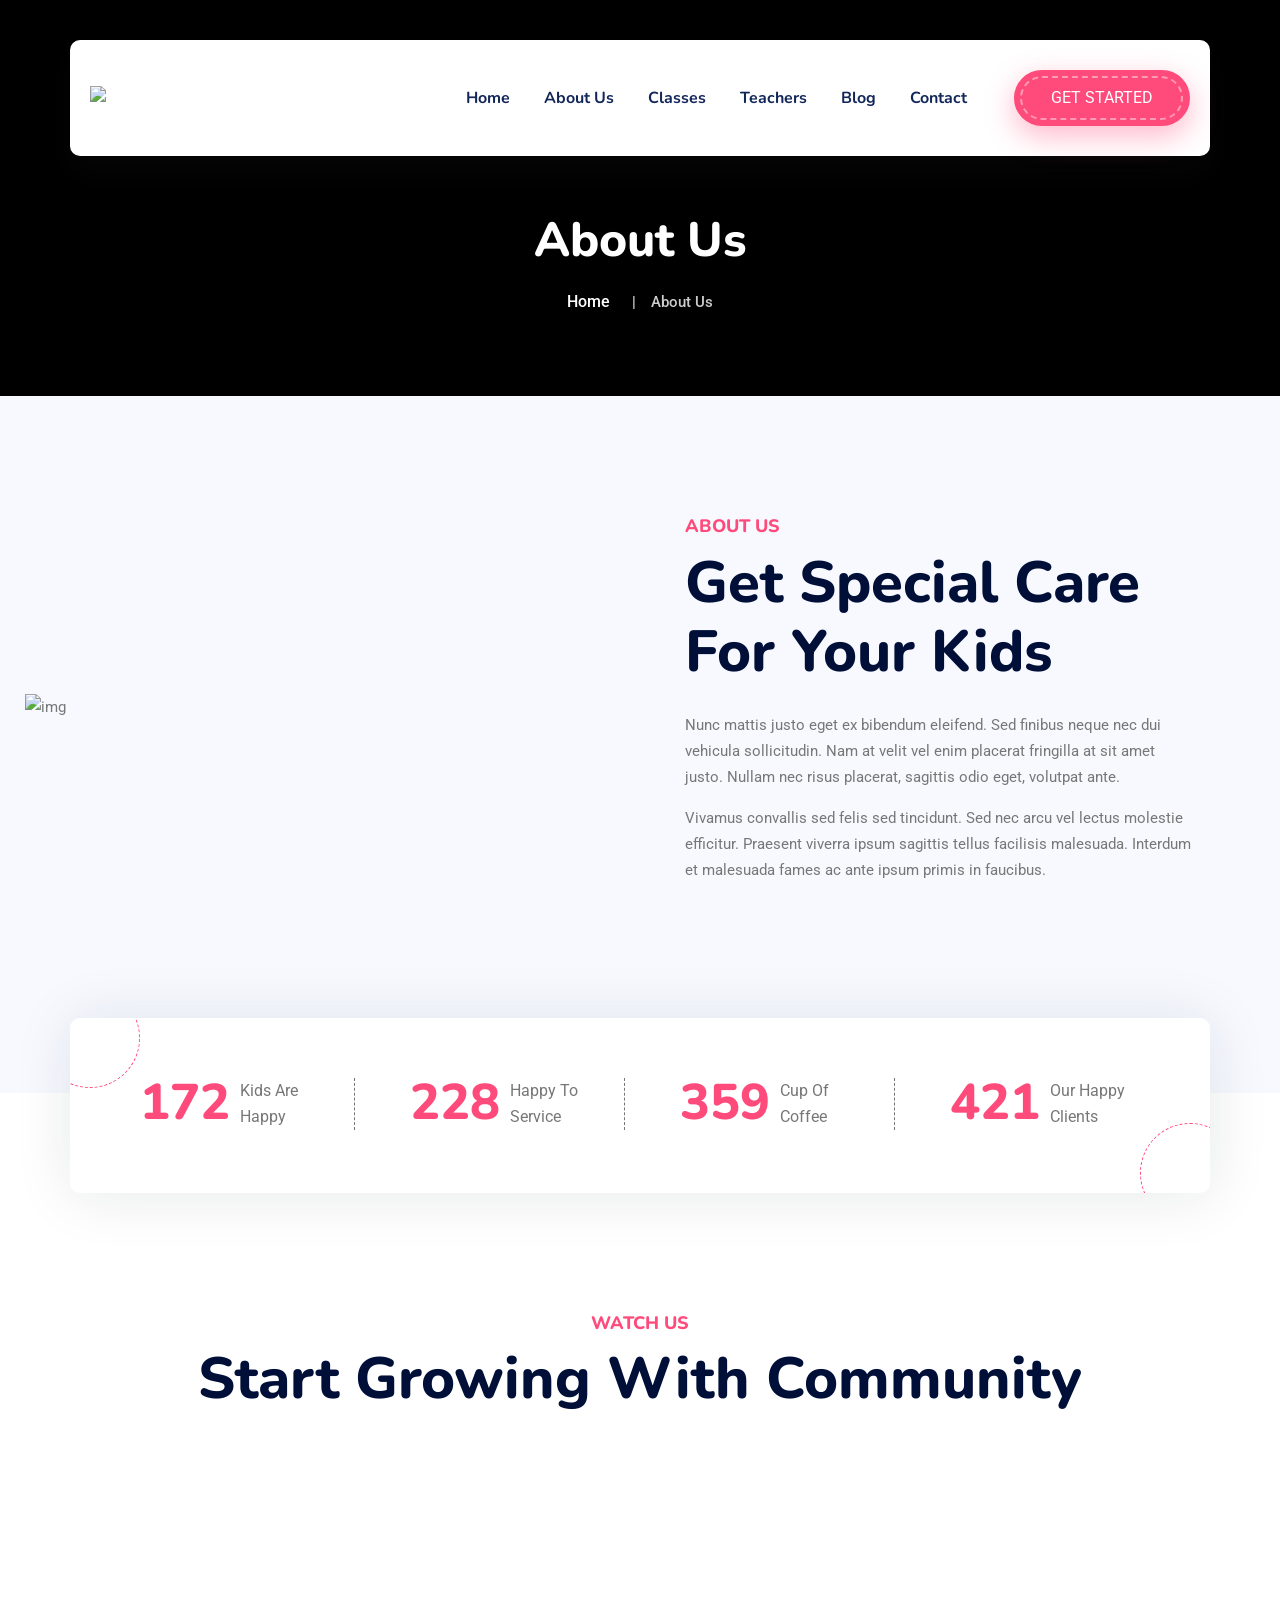
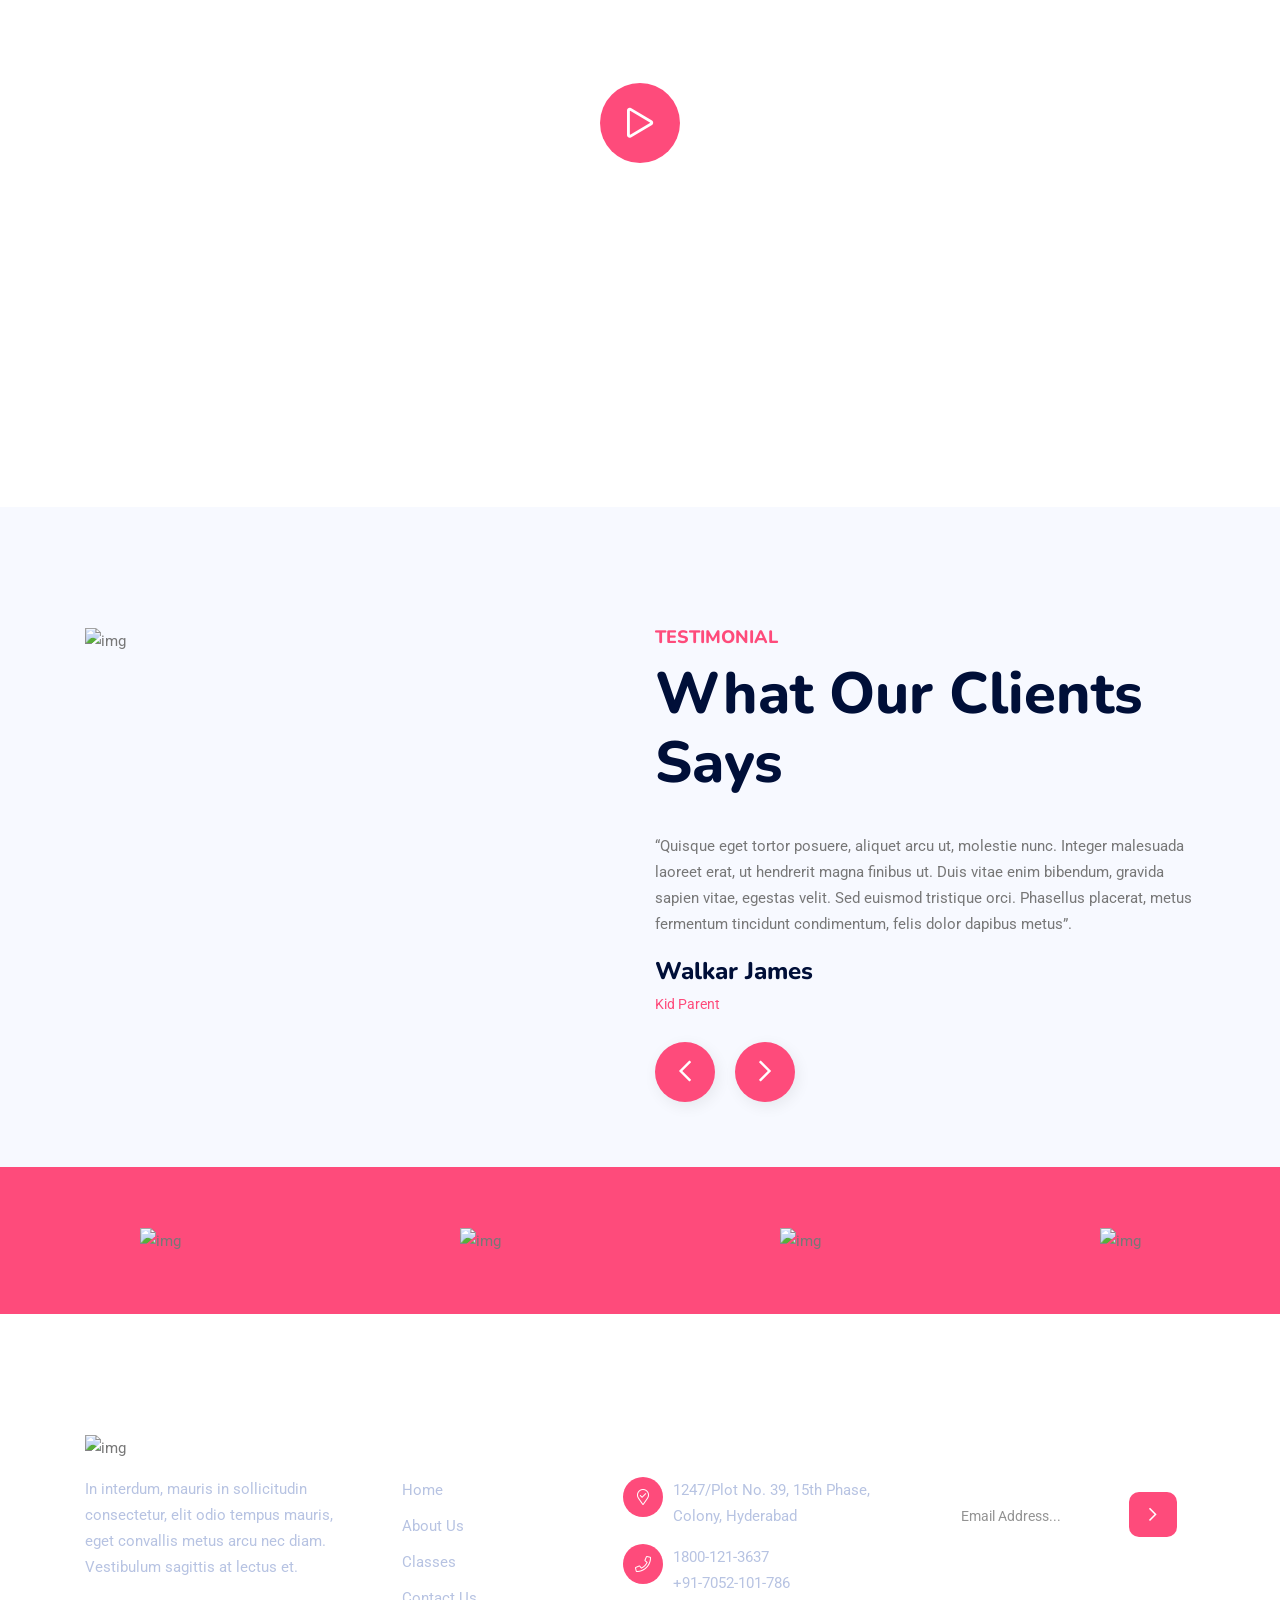
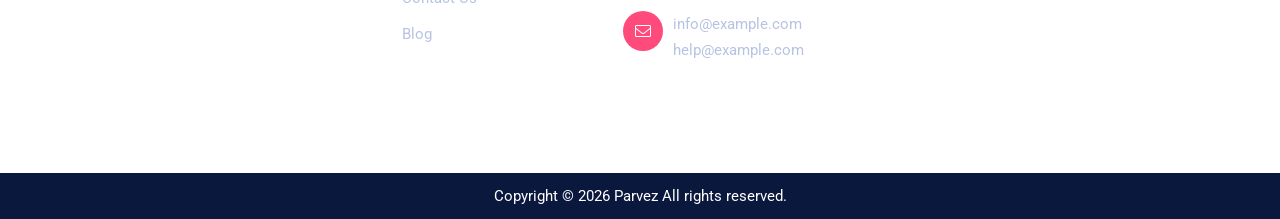
==== about.html @ d170953f "Add files via upload" ====
<!doctype html>
<html class="no-js" lang="zxx">


<!-- Added by HTTrack --><meta http-equiv="content-type" content="text/html;charset=UTF-8" /><!-- /Added by HTTrack -->
<head>
    <meta charset="utf-8">
    <meta http-equiv="x-ua-compatible" content="ie=edge">
    <title>Kidso - Modern Kindergarten & Baby Care PHP Template</title>
    <meta name="description" content="">
    <meta name="viewport" content="width=device-width, initial-scale=1">
    <link rel="shortcut icon" type="image/x-icon" href="img/favicon.ico">
    <!-- Place favicon.ico in the root directory -->

    <!-- CSS here -->
    <link rel="stylesheet" href="css/bootstrap.min.css">
    <link rel="stylesheet" href="css/animate.min.css">
    <link rel="stylesheet" href="css/magnific-popup.css">
    <link rel="stylesheet" href="fontawesome/css/all.min.css">
    <link rel="stylesheet" href="font-flaticon/flaticon.css">
    <link rel="stylesheet" href="css/dripicons.css">
    <link rel="stylesheet" href="css/slick.css">
    <link rel="stylesheet" href="css/meanmenu.css">
    <link rel="stylesheet" href="css/default.css">
    <link rel="stylesheet" href="css/style.css">
    <link rel="stylesheet" href="css/responsive.css">
</head>

<body>
    <!-- header -->
    <!-- header -->
<header class="header-area header-three">
    <div id="header-sticky" class="menu-area">
        <div class="container">
            <div class="second-menu">
                <div class="row align-items-center">
                    <div class="col-xl-2 col-lg-2">
                        <div class="logo">
                            <a href="index.html"><img src="img/logo/logo.png" alt="logo"></a>
                        </div>
                    </div>
                    <div class="col-xl-7 col-lg-7">

                        <div class="main-menu text-right text-xl-right">
                            <nav id="mobile-menu">
                                <ul>
                                    <li class="has-sub">
                                        <a href="index.html">Home</a>
                                    </li>
                                    <li><a href="about.html">About Us</a></li>

                                    <li class="has-sub">
                                        <a href="classes.html">Classes</a>
                                        
                                    </li>
                                    <li class="has-sub"><a href="teachers.html">Teachers</a>
                                        
                                    </li>
                                    <li class="has-sub">
                                        <a href="blog.html">Blog</a>
                                        
                                    </li>


                                    <li><a href="contact.html">Contact</a></li>
                                </ul>
                            </nav>
                        </div>
                    </div>
                    <div class="col-xl-3 col-lg-3 text-right d-none d-lg-block mt-30 mb-30 text-right text-xl-right">
                        <div class="login">
                            <ul>
                                <li>
                                    <div class="header-btn second-header-btn">
                                        <a href="contact.html" class="btn">Get Started</a>
                                    </div>
                                </li>
                            </ul>

                        </div>

                    </div>

                    <div class="col-12">
                        <div class="mobile-menu"></div>
                    </div>
                </div>
            </div>
        </div>
    </div>
</header>
<!-- header-end -->
    <!-- header-end -->
    <!-- main-area -->
    <main>

        <!-- breadcrumb-area -->
        <section class="breadcrumb-area d-flex align-items-center" style="background-image:url(img/bg/bdrc-bg.jpg)">
            <div class="container">
                <div class="row align-items-center">
                    <div class="col-xl-12 col-lg-12">
                        <div class="breadcrumb-wrap text-left">
                            <div class="breadcrumb-title">
                                <h2>About Us</h2>
                                <div class="breadcrumb-wrap">

                                    <nav aria-label="breadcrumb">
                                        <ol class="breadcrumb">
                                            <li class="breadcrumb-item"><a href="index.html">Home</a></li>
                                            <li class="breadcrumb-item active" aria-current="page">About Us</li>
                                        </ol>
                                    </nav>
                                </div>
                            </div>
                        </div>
                    </div>

                </div>
            </div>
        </section>
        <!-- breadcrumb-area-end -->
        <!-- about-area -->
        <section class="about-area about-p pt-120 pb-195 p-relative" style="background: #f7f9ff;">
            <div class="animations-03"><img src="img/bg/an-img-03.png" alt="an-img-01"></div>
            <div class="animations-04"><img src="img/bg/an-img-04.png" alt="contact-bg-an-01"></div>
            <div class="animations-05"><img src="img/bg/an-img-05.png" alt="contact-bg-an-01"></div>
            <div class="container">
                <div class="row justify-content-center align-items-center">
                    <div class="col-lg-6 col-md-12 col-sm-12">
                        <div class="s-about-img p-relative  wow fadeInLeft  animated" data-animation="fadeInLeft" data-delay=".4s">
                            <img src="img/features/about_img.png" alt="img">
                        </div>

                    </div>

                    <div class="col-lg-6 col-md-12 col-sm-12">
                        <div class="about-content s-about-content  wow fadeInRight  animated pl-30" data-animation="fadeInRight" data-delay=".4s">
                            <div class="about-title second-title pb-25">
                                <h5>About Us</h5>
                                <h2>Get Special Care For Your Kids</h2>
                            </div>
                            <p>Nunc mattis justo eget ex bibendum eleifend. Sed finibus neque nec dui vehicula sollicitudin. Nam at velit vel enim placerat fringilla at sit amet justo. Nullam nec risus placerat, sagittis odio eget, volutpat ante.</p>
                            <p>Vivamus convallis sed felis sed tincidunt. Sed nec arcu vel lectus molestie efficitur. Praesent viverra ipsum sagittis tellus facilisis malesuada. Interdum et malesuada fames ac ante ipsum primis in faucibus. </p>

                        </div>
                    </div>

                </div>
            </div>
        </section>
        <!-- about-area-end -->
        <!-- counter-area -->
        <div class="counter-area p-relative">
            <div class="container">
                <div class="row counter-bg p-relative">
                    <div class="col-lg-3 col-md-3 col-sm-12">
                        <div class="single-counter wow fadeInUp animated" data-animation="fadeInDown animated" data-delay=".2s">
                            <div class="counter p-relative">
                                <span class="count">385</span>
                                <p>Kids Are Happy</p>
                            </div>
                        </div>
                    </div>
                    <div class="col-lg-3 col-md-3 col-sm-12">
                        <div class="single-counter wow fadeInUp animated" data-animation="fadeInDown animated" data-delay=".2s">
                            <div class="counter p-relative">
                                <span class="count">509</span>
                                <p>Happy To Service </p>
                            </div>
                        </div>
                    </div>
                    <div class="col-lg-3 col-md-3 col-sm-12">
                        <div class="single-counter wow fadeInUp animated" data-animation="fadeInDown animated" data-delay=".2s">
                            <div class="counter p-relative">
                                <span class="count">798</span>
                                <p>Cup Of Coffee</p>
                            </div>
                        </div>
                    </div>
                    <div class="col-lg-3 col-md-3 col-sm-12">
                        <div class="single-counter wow fadeInUp animated" data-animation="fadeInDown animated" data-delay=".2s">
                            <div class="counter p-relative">
                                <span class="count">936</span>
                                <p>Our Happy Clients</p>
                            </div>
                        </div>
                    </div>
                </div>
            </div>
        </div>
        <!-- counter-area-end -->
        <!-- vedio-area -->
        <section id="vedio" class="vedio-area pt-120 pb-90 fix">
            <div class="container">
                <div class="row">
                    <div class="col-lg-12">
                        <div class="section-title center-align text-center mb-15">
                            <h5>Watch Us</h5>
                            <h2>
                                Start Growing With Community
                            </h2>
                        </div>

                    </div>

                </div>
                <div class="row">
                    <div class="col-lg-12 col-md-12">

                        <div class="video-img wow fadeInRight animated" data-animation="fadeInDown animated" data-delay=".2s" style="background-image:url(img/bg/vedio-img.png); background-repeat: no-repeat; background-position: center;">
                            <a href="https://www.youtube.com/watch?v=gyGsPlt06bo" class="video-i popup-video"><i class="far fa-play"></i></a>
                        </div>


                    </div>


                </div>
            </div>
        </section>
        <!-- vedio-area-end -->
        <!-- testimonial-area -->
        <section class="testimonial-area pt-120 pb-150 fix p-relative" style="background-color: #f7f9ff;">
            <div class="animations-01"><img src="img/bg/an-img-06.png" alt="an-img-01"></div>
            <div class="animations-02"><img src="img/bg/an-img-04.png" alt="contact-bg-an-01"></div>
            <div class="container">
                <div class="row">
                    <div class="col-lg-6">

                        <img src="img/bg/testmonail-img.png" alt="img">
                    </div>

                    <div class="col-lg-6">
                        <div class="section-title center-align mb-35">
                            <h5>Testimonial</h5>
                            <h2>
                                What Our Clients Says
                            </h2>

                        </div>
                        <div class="testimonial-active">
                            <div class="single-testimonial">
                                <p>“Quisque eget tortor posuere, aliquet arcu ut, molestie nunc. Integer malesuada laoreet erat, ut hendrerit magna finibus ut. Duis vitae enim bibendum, gravida sapien vitae, egestas velit. Sed euismod tristique orci. Phasellus placerat, metus fermentum tincidunt condimentum, felis dolor dapibus metus”.</p>
                                <div class="testi-author">
                                    <div class="ta-info">
                                        <h6>Walkar James</h6>
                                        <span>Kid Parent</span>
                                    </div>
                                </div>

                            </div>
                            <div class="single-testimonial">
                                <p>“Quisque eget tortor posuere, aliquet arcu ut, molestie nunc. Integer malesuada laoreet erat, ut hendrerit magna finibus ut. Duis vitae enim bibendum, gravida sapien vitae, egestas velit. Sed euismod tristique orci. Phasellus placerat, metus fermentum tincidunt condimentum, felis dolor dapibus metus”.</p>
                                <div class="testi-author">
                                    <div class="ta-info">
                                        <h6>Walkar James</h6>
                                        <span>Kid Parent</span>
                                    </div>
                                </div>

                            </div>
                            <div class="single-testimonial">
                                <p>“Quisque eget tortor posuere, aliquet arcu ut, molestie nunc. Integer malesuada laoreet erat, ut hendrerit magna finibus ut. Duis vitae enim bibendum, gravida sapien vitae, egestas velit. Sed euismod tristique orci. Phasellus placerat, metus fermentum tincidunt condimentum, felis dolor dapibus metus”.</p>
                                <div class="testi-author">
                                    <div class="ta-info">
                                        <h6>Walkar James</h6>
                                        <span>Kid Parent</span>
                                    </div>
                                </div>

                            </div>

                        </div>
                    </div>
                </div>
            </div>
        </section>
        <!-- testimonial-area-end -->
        <!-- brand-area -->
        <div class="brand-area pt-60 pb-60" style="background: #fe4b7b;">
            <div class="container-fluid">
                <div class="row brand-active">
                    <div class="col-xl-2">
                        <div class="single-brand">
                            <img src="img/brand/b-logo1.png" alt="img">
                        </div>
                    </div>
                    <div class="col-xl-2">
                        <div class="single-brand">
                            <img src="img/brand/b-logo2.png" alt="img">
                        </div>
                    </div>
                    <div class="col-xl-2">
                        <div class="single-brand">
                            <img src="img/brand/b-logo3.png" alt="img">
                        </div>
                    </div>
                    <div class="col-xl-2">
                        <div class="single-brand">
                            <img src="img/brand/b-logo4.png" alt="img">
                        </div>
                    </div>
                    <div class="col-xl-2">
                        <div class="single-brand">
                            <img src="img/brand/b-logo5.png" alt="img">
                        </div>
                    </div>
                    <div class="col-xl-2">
                        <div class="single-brand">
                            <img src="img/brand/b-logo6.png" alt="img">
                        </div>
                    </div>
                    <div class="col-xl-2">
                        <div class="single-brand">
                            <img src="img/brand/b-logo3.png" alt="img">
                        </div>
                    </div>

                </div>
            </div>
        </div>
        <!-- brand-area-end -->
    </main>
    <!-- main-area-end -->
    <!-- footer -->
    <!-- footer -->
<footer class="footer-bg footer-p">
    <div class="footer-top pt-120 pb-80  p-relative" style="background-image: url(img/bg/footer-bg.png); background-color: #fff;  background-repeat: no-repeat;background-size: cover;background-position: center;">
        <div class="container">
            <div class="row justify-content-between">

                <div class="col-xl-3 col-lg-3 col-sm-6">
                    <div class="footer-widget mb-30">
                        <div class="f-widget-title mb-15">
                            <img src="img/logo/f_logo.png" alt="img">
                        </div>
                        <div class="footer-text mb-20">
                            <p>In interdum, mauris in sollicitudin consectetur, elit odio tempus mauris, eget convallis metus arcu nec diam. Vestibulum sagittis at lectus et.</p>
                        </div>
                        <div class="footer-social">
                            <a href="#"><i class="fab fa-facebook-f"></i></a>
                            <a href="#"><i class="fab fa-twitter"></i></a>
                            <a href="#"><i class="fab fa-instagram"></i></a>
                        </div>
                    </div>
                </div>
                <div class="col-xl-2 col-lg-2 col-sm-6">
                    <div class="footer-widget mb-30">
                        <div class="f-widget-title">
                            <h2>Our Links</h2>
                        </div>
                        <div class="footer-link">
                            <ul>
                                <li><a href="index.html">Home</a></li>
                                <li><a href="about.html"> About Us</a></li>
                                <li><a href="classes.html"> Classes</a></li>
                                <li><a href="contact.html"> Contact Us</a></li>
                                <li><a href="blog.html">Blog </a></li>
                            </ul>
                        </div>
                    </div>
                </div>
                <div class="col-xl-3 col-lg-3 col-sm-6">
                    <div class="footer-widget mb-30">
                        <div class="f-widget-title">
                            <h2>Contact Us</h2>
                        </div>
                        <div class="f-contact">
                            <ul>
                                <li>
                                    <i class="icon fal fa-map-marker-check"></i>
                                    <span>1247/Plot No. 39, 15th Phase, <br>Colony, Hyderabad</span>
                                </li>
                                <li>
                                    <i class="icon fal fa-phone"></i>
                                    <span>1800-121-3637<br>+91-7052-101-786</span>
                                </li>
                                <li><i class="icon fal fa-envelope"></i>
                                    <span>
                                        <a href="mailto:info@example.com">info@example.com</a>
                                        <br>
                                        <a href="mailto:help@example.com">help@example.com</a>
                                    </span>
                                </li>
                            </ul>

                        </div>
                    </div>
                </div>
                <div class="col-xl-3 col-lg-3 col-sm-6">
                    <div class="footer-widget mb-30">
                        <div class="f-widget-title mb-15">
                            <h2>Subscribe Now !</h2>
                        </div>
                        <div class="footer-link">
                            <div class="newslater-area">
                                <form name="ajax-form" id="contact-form4" action="https://phpdemo.zcubethemes.com/kidso/newsletter.php" method="post" class="contact-form newslater">

                                    <input type="hidden" name="csrf_token" value="2e59dbfc1f14198847ea15987a3c4143cf554819c3a074f4e8ce82743c95e024">

                                    <div class="form-group p-relative">
                                        <input class="form-control" id="email2" name="email" type="email" placeholder="Email Address..." value="" required>
                                        <button type="submit" id="send2"><i class="far fa-chevron-right"></i></button>
                                    </div>
                                </form>
                            </div>
                        </div>
                    </div>
                </div>


            </div>

        </div>
    </div>
    <div class="copyright-wrap text-center">
        <div class="container">
            <div class="row align-items-center">
                <div class="col-lg-12">
                    Copyright © 2026 Parvez All rights reserved.
                </div>


            </div>
        </div>
    </div>
</footer>
<!-- footer-end -->
    <!-- footer-end -->

    <!-- JS here -->
    <script src="js/vendor/modernizr-3.5.0.min.js"></script>
    <script src="js/vendor/jquery.min.js"></script>
    <script src="js/popper.min.js"></script>
    <script src="js/bootstrap.min.js"></script>
    <script src="js/slick.min.js"></script>
    <script src="js/ajax-form.js"></script>
    <script src="js/paroller.js"></script>
    <script src="js/wow.min.js"></script>
    <script src="js/js_isotope.pkgd.min.js"></script>
    <script src="js/imagesloaded.min.js"></script>
    <script src="js/parallax.min.js"></script>
    <script src="js/jquery.waypoints.min.js"></script>
    <script src="js/jquery.counterup.min.js"></script>
    <script src="js/jquery.scrollUp.min.js"></script>
    <script src="js/jquery.meanmenu.min.js"></script>
    <script src="js/parallax-scroll.js"></script>
    <script src="js/jquery.magnific-popup.min.js"></script>
    <script src="js/element-in-view.js"></script>
    <script src="js/main.js"></script>
</body>


</html>
---- css/dripicons.css ----
@charset "UTF-8";

@font-face {
  font-family: "dripicons-v2";
  src:url("../fonts/dripicons-v2.eot");
  src:url("../fonts/dripicons-v2d41d.eot?#iefix") format("embedded-opentype"),
    url("../fonts/dripicons-v2.woff") format("woff"),
    url("../fonts/dripicons-v2.ttf") format("truetype"),
    url("../fonts/dripicons-v2.svg#dripicons-v2") format("svg");
  font-weight: normal;
  font-style: normal;

}

[data-icon]:before {
  font-family: "dripicons-v2" !important;
  content: attr(data-icon);
  font-style: normal !important;
  font-weight: normal !important;
  font-variant: normal !important;
  text-transform: none !important;
  speak: none;
  line-height: 1;
  -webkit-font-smoothing: antialiased;
  -moz-osx-font-smoothing: grayscale;
}

[class^="dripicons-"]:before,
[class*=" dripicons-"]:before {
  font-family: "dripicons-v2" !important;
  font-style: normal !important;
  font-weight: normal !important;
  font-variant: normal !important;
  text-transform: none !important;
  speak: none;
  line-height: 1;
  -webkit-font-smoothing: antialiased;
  -moz-osx-font-smoothing: grayscale;
}

.dripicons-alarm:before {
  content: "\61";
}
.dripicons-align-center:before {
  content: "\62";
}
.dripicons-align-justify:before {
  content: "\63";
}
.dripicons-align-left:before {
  content: "\64";
}
.dripicons-align-right:before {
  content: "\65";
}
.dripicons-anchor:before {
  content: "\66";
}
.dripicons-archive:before {
  content: "\67";
}
.dripicons-arrow-down:before {
  content: "\68";
}
.dripicons-arrow-left:before {
  content: "\69";
}
.dripicons-arrow-right:before {
  content: "\6a";
}
.dripicons-arrow-thin-down:before {
  content: "\6b";
}
.dripicons-arrow-thin-left:before {
  content: "\6c";
}
.dripicons-arrow-thin-right:before {
  content: "\6d";
}
.dripicons-arrow-thin-up:before {
  content: "\6e";
}
.dripicons-arrow-up:before {
  content: "\6f";
}
.dripicons-article:before {
  content: "\70";
}
.dripicons-backspace:before {
  content: "\71";
}
.dripicons-basket:before {
  content: "\72";
}
.dripicons-basketball:before {
  content: "\73";
}
.dripicons-battery-empty:before {
  content: "\74";
}
.dripicons-battery-full:before {
  content: "\75";
}
.dripicons-battery-low:before {
  content: "\76";
}
.dripicons-battery-medium:before {
  content: "\77";
}
.dripicons-bell:before {
  content: "\78";
}
.dripicons-blog:before {
  content: "\79";
}
.dripicons-bluetooth:before {
  content: "\7a";
}
.dripicons-bold:before {
  content: "\41";
}
.dripicons-bookmark:before {
  content: "\42";
}
.dripicons-bookmarks:before {
  content: "\43";
}
.dripicons-box:before {
  content: "\44";
}
.dripicons-briefcase:before {
  content: "\45";
}
.dripicons-brightness-low:before {
  content: "\46";
}
.dripicons-brightness-max:before {
  content: "\47";
}
.dripicons-brightness-medium:before {
  content: "\48";
}
.dripicons-broadcast:before {
  content: "\49";
}
.dripicons-browser:before {
  content: "\4a";
}
.dripicons-browser-upload:before {
  content: "\4b";
}
.dripicons-brush:before {
  content: "\4c";
}
.dripicons-calendar:before {
  content: "\4d";
}
.dripicons-camcorder:before {
  content: "\4e";
}
.dripicons-camera:before {
  content: "\4f";
}
.dripicons-card:before {
  content: "\50";
}
.dripicons-cart:before {
  content: "\51";
}
.dripicons-checklist:before {
  content: "\52";
}
.dripicons-checkmark:before {
  content: "\53";
}
.dripicons-chevron-down:before {
  content: "\54";
}
.dripicons-chevron-left:before {
  content: "\55";
}
.dripicons-chevron-right:before {
  content: "\56";
}
.dripicons-chevron-up:before {
  content: "\57";
}
.dripicons-clipboard:before {
  content: "\58";
}
.dripicons-clock:before {
  content: "\59";
}
.dripicons-clockwise:before {
  content: "\5a";
}
.dripicons-cloud:before {
  content: "\30";
}
.dripicons-cloud-download:before {
  content: "\31";
}
.dripicons-cloud-upload:before {
  content: "\32";
}
.dripicons-code:before {
  content: "\33";
}
.dripicons-contract:before {
  content: "\34";
}
.dripicons-contract-2:before {
  content: "\35";
}
.dripicons-conversation:before {
  content: "\36";
}
.dripicons-copy:before {
  content: "\37";
}
.dripicons-crop:before {
  content: "\38";
}
.dripicons-cross:before {
  content: "\39";
}
.dripicons-crosshair:before {
  content: "\21";
}
.dripicons-cutlery:before {
  content: "\22";
}
.dripicons-device-desktop:before {
  content: "\23";
}
.dripicons-device-mobile:before {
  content: "\24";
}
.dripicons-device-tablet:before {
  content: "\25";
}
.dripicons-direction:before {
  content: "\26";
}
.dripicons-disc:before {
  content: "\27";
}
.dripicons-document:before {
  content: "\28";
}
.dripicons-document-delete:before {
  content: "\29";
}
.dripicons-document-edit:before {
  content: "\2a";
}
.dripicons-document-new:before {
  content: "\2b";
}
.dripicons-document-remove:before {
  content: "\2c";
}
.dripicons-dot:before {
  content: "\2d";
}
.dripicons-dots-2:before {
  content: "\2e";
}
.dripicons-dots-3:before {
  content: "\2f";
}
.dripicons-download:before {
  content: "\3a";
}
.dripicons-duplicate:before {
  content: "\3b";
}
.dripicons-enter:before {
  content: "\3c";
}
.dripicons-exit:before {
  content: "\3d";
}
.dripicons-expand:before {
  content: "\3e";
}
.dripicons-expand-2:before {
  content: "\3f";
}
.dripicons-experiment:before {
  content: "\40";
}
.dripicons-export:before {
  content: "\5b";
}
.dripicons-feed:before {
  content: "\5d";
}
.dripicons-flag:before {
  content: "\5e";
}
.dripicons-flashlight:before {
  content: "\5f";
}
.dripicons-folder:before {
  content: "\60";
}
.dripicons-folder-open:before {
  content: "\7b";
}
.dripicons-forward:before {
  content: "\7c";
}
.dripicons-gaming:before {
  content: "\7d";
}
.dripicons-gear:before {
  content: "\7e";
}
.dripicons-graduation:before {
  content: "\5c";
}
.dripicons-graph-bar:before {
  content: "\e000";
}
.dripicons-graph-line:before {
  content: "\e001";
}
.dripicons-graph-pie:before {
  content: "\e002";
}
.dripicons-headset:before {
  content: "\e003";
}
.dripicons-heart:before {
  content: "\e004";
}
.dripicons-help:before {
  content: "\e005";
}
.dripicons-home:before {
  content: "\e006";
}
.dripicons-hourglass:before {
  content: "\e007";
}
.dripicons-inbox:before {
  content: "\e008";
}
.dripicons-information:before {
  content: "\e009";
}
.dripicons-italic:before {
  content: "\e00a";
}
.dripicons-jewel:before {
  content: "\e00b";
}
.dripicons-lifting:before {
  content: "\e00c";
}
.dripicons-lightbulb:before {
  content: "\e00d";
}
.dripicons-link:before {
  content: "\e00e";
}
.dripicons-link-broken:before {
  content: "\e00f";
}
.dripicons-list:before {
  content: "\e010";
}
.dripicons-loading:before {
  content: "\e011";
}
.dripicons-location:before {
  content: "\e012";
}
.dripicons-lock:before {
  content: "\e013";
}
.dripicons-lock-open:before {
  content: "\e014";
}
.dripicons-mail:before {
  content: "\e015";
}
.dripicons-map:before {
  content: "\e016";
}
.dripicons-media-loop:before {
  content: "\e017";
}
.dripicons-media-next:before {
  content: "\e018";
}
.dripicons-media-pause:before {
  content: "\e019";
}
.dripicons-media-play:before {
  content: "\e01a";
}
.dripicons-media-previous:before {
  content: "\e01b";
}
.dripicons-media-record:before {
  content: "\e01c";
}
.dripicons-media-shuffle:before {
  content: "\e01d";
}
.dripicons-media-stop:before {
  content: "\e01e";
}
.dripicons-medical:before {
  content: "\e01f";
}
.dripicons-menu:before {
  content: "\e020";
}
.dripicons-message:before {
  content: "\e021";
}
.dripicons-meter:before {
  content: "\e022";
}
.dripicons-microphone:before {
  content: "\e023";
}
.dripicons-minus:before {
  content: "\e024";
}
.dripicons-monitor:before {
  content: "\e025";
}
.dripicons-move:before {
  content: "\e026";
}
.dripicons-music:before {
  content: "\e027";
}
.dripicons-network-1:before {
  content: "\e028";
}
.dripicons-network-2:before {
  content: "\e029";
}
.dripicons-network-3:before {
  content: "\e02a";
}
.dripicons-network-4:before {
  content: "\e02b";
}
.dripicons-network-5:before {
  content: "\e02c";
}
.dripicons-pamphlet:before {
  content: "\e02d";
}
.dripicons-paperclip:before {
  content: "\e02e";
}
.dripicons-pencil:before {
  content: "\e02f";
}
.dripicons-phone:before {
  content: "\e030";
}
.dripicons-photo:before {
  content: "\e031";
}
.dripicons-photo-group:before {
  content: "\e032";
}
.dripicons-pill:before {
  content: "\e033";
}
.dripicons-pin:before {
  content: "\e034";
}
.dripicons-plus:before {
  content: "\e035";
}
.dripicons-power:before {
  content: "\e036";
}
.dripicons-preview:before {
  content: "\e037";
}
.dripicons-print:before {
  content: "\e038";
}
.dripicons-pulse:before {
  content: "\e039";
}
.dripicons-question:before {
  content: "\e03a";
}
.dripicons-reply:before {
  content: "\e03b";
}
.dripicons-reply-all:before {
  content: "\e03c";
}
.dripicons-return:before {
  content: "\e03d";
}
.dripicons-retweet:before {
  content: "\e03e";
}
.dripicons-rocket:before {
  content: "\e03f";
}
.dripicons-scale:before {
  content: "\e040";
}
.dripicons-search:before {
  content: "\e041";
}
.dripicons-shopping-bag:before {
  content: "\e042";
}
.dripicons-skip:before {
  content: "\e043";
}
.dripicons-stack:before {
  content: "\e044";
}
.dripicons-star:before {
  content: "\e045";
}
.dripicons-stopwatch:before {
  content: "\e046";
}
.dripicons-store:before {
  content: "\e047";
}
.dripicons-suitcase:before {
  content: "\e048";
}
.dripicons-swap:before {
  content: "\e049";
}
.dripicons-tag:before {
  content: "\e04a";
}
.dripicons-tag-delete:before {
  content: "\e04b";
}
.dripicons-tags:before {
  content: "\e04c";
}
.dripicons-thumbs-down:before {
  content: "\e04d";
}
.dripicons-thumbs-up:before {
  content: "\e04e";
}
.dripicons-ticket:before {
  content: "\e04f";
}
.dripicons-time-reverse:before {
  content: "\e050";
}
.dripicons-to-do:before {
  content: "\e051";
}
.dripicons-toggles:before {
  content: "\e052";
}
.dripicons-trash:before {
  content: "\e053";
}
.dripicons-trophy:before {
  content: "\e054";
}
.dripicons-upload:before {
  content: "\e055";
}
.dripicons-user:before {
  content: "\e056";
}
.dripicons-user-group:before {
  content: "\e057";
}
.dripicons-user-id:before {
  content: "\e058";
}
.dripicons-vibrate:before {
  content: "\e059";
}
.dripicons-view-apps:before {
  content: "\e05a";
}
.dripicons-view-list:before {
  content: "\e05b";
}
.dripicons-view-list-large:before {
  content: "\e05c";
}
.dripicons-view-thumb:before {
  content: "\e05d";
}
.dripicons-volume-full:before {
  content: "\e05e";
}
.dripicons-volume-low:before {
  content: "\e05f";
}
.dripicons-volume-medium:before {
  content: "\e060";
}
.dripicons-volume-off:before {
  content: "\e061";
}
.dripicons-wallet:before {
  content: "\e062";
}
.dripicons-warning:before {
  content: "\e063";
}
.dripicons-web:before {
  content: "\e064";
}
.dripicons-weight:before {
  content: "\e065";
}
.dripicons-wifi:before {
  content: "\e066";
}
.dripicons-wrong:before {
  content: "\e067";
}
.dripicons-zoom-in:before {
  content: "\e068";
}
.dripicons-zoom-out:before {
  content: "\e069";
}
---- css/default.css ----
/* Deafult Margin & Padding */
/*-- Margin Top --*/
.mt-5 {
	margin-top: 5px;
}
.mt-10 {
	margin-top: 10px;
}
.mt-15 {
	margin-top: 15px;
}
.mt-20 {
	margin-top: 20px;
}
.mt-25 {
	margin-top: 25px;
}
.mt-30 {
	margin-top: 30px;
}
.mt-35 {
	margin-top: 35px;
}
.mt-40 {
	margin-top: 40px;
}
.mt-45 {
	margin-top: 45px;
}
.mt-50 {
	margin-top: 50px;
}
.mt-55 {
	margin-top: 55px;
}
.mt-60 {
	margin-top: 60px;
}
.mt-65 {
	margin-top: 65px;
}
.mt-70 {
	margin-top: 70px;
}
.mt-75 {
	margin-top: 75px;
}
.mt-80 {
	margin-top: 80px;
}
.mt-85 {
	margin-top: 85px;
}
.mt-90 {
	margin-top: 90px;
}
.mt-95 {
	margin-top: 95px;
}
.mt-100 {
	margin-top: 100px;
}
.mt-105 {
	margin-top: 105px;
}
.mt-110 {
	margin-top: 110px;
}
.mt-115 {
	margin-top: 115px;
}
.mt-120 {
	margin-top: 120px;
}
.mt-125 {
	margin-top: 125px;
}
.mt-130 {
	margin-top: 130px;
}
.mt-135 {
	margin-top: 135px;
}
.mt-140 {
	margin-top: 140px;
}
.mt-145 {
	margin-top: 145px;
}
.mt-150 {
	margin-top: 150px;
}
.mt-155 {
	margin-top: 155px;
}
.mt-160 {
	margin-top: 160px;
}
.mt-165 {
	margin-top: 165px;
}
.mt-170 {
	margin-top: 170px;
}
.mt-175 {
	margin-top: 175px;
}
.mt-180 {
	margin-top: 180px;
}
.mt-185 {
	margin-top: 185px;
}
.mt-190 {
	margin-top: 190px;
}
.mt-195 {
	margin-top: 195px;
}
.mt-200 {
	margin-top: 200px;
}
/*-- Margin Bottom --*/

.mb-5 {
	margin-bottom: 5px;
}
.mb-10 {
	margin-bottom: 10px;
}
.mb-15 {
	margin-bottom: 15px;
}
.mb-20 {
	margin-bottom: 20px;
}
.mb-25 {
	margin-bottom: 25px;
}
.mb-30 {
	margin-bottom: 30px;
}
.mb-35 {
	margin-bottom: 35px;
}
.mb-40 {
	margin-bottom: 40px;
}
.mb-45 {
	margin-bottom: 45px;
}
.mb-50 {
	margin-bottom: 50px;
}
.mb-55 {
	margin-bottom: 55px;
}
.mb-60 {
	margin-bottom: 60px;
}
.mb-65 {
	margin-bottom: 65px;
}
.mb-70 {
	margin-bottom: 70px;
}
.mb-75 {
	margin-bottom: 75px;
}
.mb-80 {
	margin-bottom: 80px;
}
.mb-85 {
	margin-bottom: 85px;
}
.mb-90 {
	margin-bottom: 90px;
}
.mb-95 {
	margin-bottom: 95px;
}
.mb-100 {
	margin-bottom: 100px;
}
.mb-105 {
	margin-bottom: 105px;
}
.mb-110 {
	margin-bottom: 110px;
}
.mb-115 {
	margin-bottom: 115px;
}
.mb-120 {
	margin-bottom: 120px;
}
.mb-125 {
	margin-bottom: 125px;
}
.mb-130 {
	margin-bottom: 130px;
}
.mb-135 {
	margin-bottom: 135px;
}
.mb-140 {
	margin-bottom: 140px;
}
.mb-145 {
	margin-bottom: 145px;
}
.mb-150 {
	margin-bottom: 150px;
}
.mb-155 {
	margin-bottom: 155px;
}
.mb-160 {
	margin-bottom: 160px;
}
.mb-165 {
	margin-bottom: 165px;
}
.mb-170 {
	margin-bottom: 170px;
}
.mb-175 {
	margin-bottom: 175px;
}
.mb-180 {
	margin-bottom: 180px;
}
.mb-185 {
	margin-bottom: 185px;
}
.mb-190 {
	margin-bottom: 190px;
}
.mb-195 {
	margin-bottom: 195px;
}
.mb-200 {
	margin-bottom: 200px;
}
/*-- Padding Top --*/

.pt-5 {
	padding-top: 5px;
}
.pt-10 {
	padding-top: 10px;
}
.pt-15 {
	padding-top: 15px;
}
.pt-20 {
	padding-top: 20px;
}
.pt-25 {
	padding-top: 25px;
}
.pt-30 {
	padding-top: 30px;
}
.pt-35 {
	padding-top: 35px;
}
.pt-40 {
	padding-top: 40px;
}
.pt-45 {
	padding-top: 45px;
}
.pt-50 {
	padding-top: 50px;
}
.pt-55 {
	padding-top: 55px;
}
.pt-60 {
	padding-top: 60px;
}
.pt-65 {
	padding-top: 65px;
}
.pt-70 {
	padding-top: 70px;
}
.pt-75 {
	padding-top: 75px;
}
.pt-80 {
	padding-top: 80px;
}
.pt-85 {
	padding-top: 85px;
}
.pt-90 {
	padding-top: 90px;
}
.pt-95 {
	padding-top: 95px;
}
.pt-100 {
	padding-top: 100px;
}
.pt-105 {
	padding-top: 105px;
}
.pt-110 {
	padding-top: 110px;
}
.pt-115 {
	padding-top: 115px;
}
.pt-120 {
	padding-top: 120px;
}
.pt-125 {
	padding-top: 125px;
}
.pt-130 {
	padding-top: 130px;
}
.pt-135 {
	padding-top: 135px;
}
.pt-140 {
	padding-top: 140px;
}
.pt-145 {
	padding-top: 145px;
}
.pt-150 {
	padding-top: 150px;
}
.pt-155 {
	padding-top: 155px;
}
.pt-160 {
	padding-top: 160px;
}
.pt-165 {
	padding-top: 165px;
}
.pt-170 {
	padding-top: 170px;
}
.pt-175 {
	padding-top: 175px;
}
.pt-180 {
	padding-top: 180px;
}
.pt-185 {
	padding-top: 185px;
}
.pt-190 {
	padding-top: 190px;
}
.pt-195 {
	padding-top: 195px;
}
.pt-200 {
	padding-top: 200px;
}
.pt-113 {
	padding-top: 113px;
}
/*-- Padding Bottom --*/

.pb-5 {
	padding-bottom: 5px;
}
.pb-10 {
	padding-bottom: 10px;
}
.pb-15 {
	padding-bottom: 15px;
}
.pb-20 {
	padding-bottom: 20px;
}
.pb-25 {
	padding-bottom: 25px;
}
.pb-30 {
	padding-bottom: 30px;
}
.pb-35 {
	padding-bottom: 35px;
}
.pb-40 {
	padding-bottom: 40px;
}
.pb-45 {
	padding-bottom: 45px;
}
.pb-50 {
	padding-bottom: 50px;
}
.pb-55 {
	padding-bottom: 55px;
}
.pb-60 {
	padding-bottom: 60px;
}
.pb-65 {
	padding-bottom: 65px;
}
.pb-70 {
	padding-bottom: 70px;
}
.pb-75 {
	padding-bottom: 75px;
}
.pb-80 {
	padding-bottom: 80px;
}
.pb-85 {
	padding-bottom: 85px;
}
.pb-90 {
	padding-bottom: 90px;
}
.pb-95 {
	padding-bottom: 95px;
}
.pb-100 {
	padding-bottom: 100px;
}
.pb-105 {
	padding-bottom: 105px;
}
.pb-110 {
	padding-bottom: 110px;
}
.pb-115 {
	padding-bottom: 115px;
}
.pb-120 {
	padding-bottom: 120px;
}
.pb-125 {
	padding-bottom: 125px;
}
.pb-130 {
	padding-bottom: 130px;
}
.pb-135 {
	padding-bottom: 135px;
}
.pb-140 {
	padding-bottom: 140px;
}
.pb-145 {
	padding-bottom: 145px;
}
.pb-150 {
	padding-bottom: 150px;
}
.pb-155 {
	padding-bottom: 155px;
}
.pb-160 {
	padding-bottom: 160px;
}
.pb-165 {
	padding-bottom: 165px;
}
.pb-170 {
	padding-bottom: 170px;
}
.pb-175 {
	padding-bottom: 175px;
}
.pb-180 {
	padding-bottom: 180px;
}
.pb-185 {
	padding-bottom: 185px;
}
.pb-190 {
	padding-bottom: 190px;
}
.pb-195 {
	padding-bottom: 195px;
}
.pb-200 {
	padding-bottom: 200px;
}

.pb-240 {
    padding-bottom: 450px;
}

/*-- Padding Left --*/
.pl-0 {
	padding-left: 0px;
}
.pl-5 {
	padding-left: 5px;
}
.pl-10 {
	padding-left: 10px;
}
.pl-15 {
	padding-left: 15px;
}
.pl-20{
	padding-left: 20px;
}
.pl-25 {
	padding-left: 35px;
}
.pl-30 {
	padding-left: 30px;
}
.pl-35 {
	padding-left: 35px;
}

.pl-35 {
	padding-left: 35px;
}

.pl-40 {
	padding-left: 40px;
}

.pl-45 {
	padding-left: 45px;
}

.pl-50 {
	padding-left: 50px;
}

.pl-55 {
	padding-left: 55px;
}

.pl-60 {
	padding-left: 60px;
}
.pl-65 {
	padding-left: 65px;
}
.pl-70 {
	padding-left: 70px;
}
.pl-75 {
	padding-left: 75px;
}
.pl-80 {
	padding-left: 80px;
}
.pl-85 {
	padding-left: 80px;
}
.pl-90 {
	padding-left: 90px;
}
.pl-95 {
	padding-left: 95px;
}
.pl-100 {
	padding-left: 100px;
}


/*-- Padding Right --*/
.pr-0 {
	padding-right: 0px;
}
.pr-5 {
	padding-right: 5px;
}
.pr-10 {
	padding-right: 10px;
}
.pr-15 {
	padding-right: 15px;
}
.pr-20{
	padding-right: 20px;
}
.pr-25 {
	padding-right: 35px;
}
.pr-30 {
	padding-right: 30px;
}
.pr-35 {
	padding-right: 35px;
}

.pr-35 {
	padding-right: 35px;
}

.pr-40 {
	padding-right: 40px;
}

.pr-45 {
	padding-right: 45px;
}

.pr-50 {
	padding-right: 50px;
}

.pr-55 {
	padding-right: 55px;
}

.pr-60 {
	padding-right: 60px;
}
.pr-65 {
	padding-right: 65px;
}
.pr-70 {
	padding-right: 70px;
}
.pr-75 {
	padding-right: 75px;
}
.pr-80 {
	padding-right: 80px;
}
.pr-85 {
	padding-right: 80px;
}
.pr-90 {
	padding-right: 90px;
}
.pr-95 {
	padding-right: 95px;
}
.pr-100 {
	padding-right: 100px;
}

/* font weight */
.f-700{font-weight: 700;}
.f-600{font-weight: 600;}
.f-500{font-weight: 500;}
.f-400{font-weight: 400;}
.f-300{font-weight: 300;}

/* Background Color */

.gray-bg {
	background: #f4f4fe;
}
.white-bg {
	background: #fff;
}
.black-bg {
	background: #222;
}
.theme-bg {
	background: #222;
}
.primary-bg {
	background: #1a237e;
}
/* Color */

.white-color {
	color: #fff;
}
.black-color {
	color: #222;
}
.theme-color {
	color: #222;
}
.primary-color {
	color: #222;
}
/* black overlay */

[data-overlay] {
	position: relative;
}
[data-overlay]::before {
	background: #000 none repeat scroll 0 0;
	content: "";
	height: 100%;
	left: 0;
	position: absolute;
	top: 0;
	width: 100%;
	z-index: 1;
}
[data-overlay="3"]::before {
	opacity: 0.3;
}
[data-overlay="4"]::before {
	opacity: 0.4;
}
[data-overlay="5"]::before {
	opacity: 0.5;
}
[data-overlay="6"]::before {
	opacity: 0.6;
}
[data-overlay="7"]::before {
	opacity: 0.7;
}
[data-overlay="8"]::before {
	opacity: 0.8;
}
[data-overlay="9"]::before {
	opacity: 0.9;
}

/*********************** Demo - 20 *******************/
.box20{position:relative}
.box20:after,.box20:before{position:absolute;content:""}
.box20:before{width:80%;height:220%;background:#fe4b7b;top:-50%;left:-100%;z-index:1;transform:rotate(25deg);transform-origin:center top 0;transition:all .5s ease 0s}
.box20:hover:before{left:10%}
.box20:after{width:55%;height:175%;background-color:rgba(0,0,0,.8);bottom:-1000%;left:53%;transform:rotate(-33deg);transform-origin:center bottom 0;transition:all .8s ease 0s}
.box20 .box-content,.box20 .icon{width:100%;padding:0 20px;position:absolute;left:0;z-index:2;transition:all 1.1s ease 0s}
.box20:hover:after{bottom:-70%}
.box20 img{width:100%;height:auto}
.box20 .box-content{top:-100%;color:#fff}
.box20:hover .box-content{top:30px}
.box20 .title{font-size:24px;margin:0; color: #fff;}
.box20 .icon li a,.box20 .post{display:inline-block;font-size:14px}
.box20 .post{margin-top:5px}
.box20 .icon{list-style:none;margin:0;bottom:-100%}
.box20:hover .icon{bottom:25px}
.box20 .icon li{display:inline-block}
.box20 .icon li a{width:35px;height:35px;line-height:35px;background:#444;border-radius:50%;margin:0 3px;color:#fff;text-align:center;transition:all .5s ease 0s}
.box20 .icon li a:hover{background:#fff;color:#ff402a}
@media only screen and (max-width:990px){.box20{margin-bottom:30px}
}
@media only screen and (max-width:479px){.box20 .title{font-size:20px}
}



 /* The flip card container - set the width and height to whatever you want. We have added the border property to demonstrate that the flip itself goes out of the box on hover (remove perspective if you don't want the 3D effect */
.flip-card {
  background-color: transparent;
  width: 100%;
  height: 352px;
  perspective: 1000px; /* Remove this if you don't want the 3D effect */
}

/* This container is needed to position the front and back side */
.flip-card-inner {
  position: relative;
  width: 100%;
  height: 100%;
  text-align: center;
  transition: transform 0.8s;
  transform-style: preserve-3d;
}

/* Do an horizontal flip when you move the mouse over the flip box container */
.flip-card:hover .flip-card-inner {
  transform: rotateY(180deg);
}

/* Position the front and back side */
.flip-card-front, .flip-card-back {
  position: absolute;
  width: 100%;
  height: 100%;
  -webkit-backface-visibility: hidden; /* Safari */
  backface-visibility: hidden;
}

/* Style the front side (fallback if image is missing) */
.flip-card-front {
  background-color: #bbb;
  color: black;
}

/* Style the back side */
.flip-card-back {
  background-color: #fe4b7b;
  color: white;
  transform: rotateY(180deg);
} 
.flip-card-back h4{
    color: #fff;
}
.flip-card-back h4 a:hover{
    color: #fff;
}
.flip-card-back .social{
    margin-top: 10px;
}

.flip-card-back .social a {
    width: 40px;
    height: 40px;
    border-radius: 50%;
    background: #fff;
    display: inline-block;
    line-height: 40px;
    color: #fe4b7b;
}
.flip-card-back .social a:hover {
    background: #001659;
    display: inline-block;
    line-height: 40px;
    color: #fff;
}
---- css/style.css ----
/* CSS Index
-----------------------------------
1. Theme default css
2. header
3. slider
4. about
5. features
6. services
7. video
8. choose
9. brand
10. work-process
11. team
12. counter
13. cta
14. testimonial
15. blog
16. pagination
17. f-cta
18. pricing
19. contact
20. footer

*/
@import url('https://fonts.googleapis.com/css2?family=Nunito:ital,wght@0,200;0,300;0,400;0,500;0,600;0,700;0,900;1,200;1,300;1,400;1,500;1,600;1,700;1,800;1,900&family=Roboto:ital,wght@0,100;0,300;0,400;0,500;0,700;0,900;1,100;1,300;1,400;1,500;1,700;1,900&display=swap');

/* 1. Theme default css */
body {
    font-family: 'Roboto', sans-serif;
    font-size: 15px;
    font-weight: normal;
    color: #777;
    font-style: normal;
    line-height: 26px;
}

.mean-container a.meanmenu-reveal span {
    background: no-repeat;
    display: block;
    height: 3px;
    margin-top: 3px;
    border-top: 3px solid #fff;
}

.mean-container .mean-nav ul li a {
    border-top: 1px solid rgba(217, 217, 217, 0.5);
    color: #333;
    display: block;
    float: left;
    margin: 0;
    padding: 10px 5%;
    text-align: left;
    text-decoration: none;
    text-transform: uppercase;
    width: 90%;
    font-size: 15px;
    font-weight: 600;
}

.mean-container .mean-nav {
    background: #FFFFFF 0% 0% no-repeat padding-box;
    box-shadow: 3px 4px 15px #0000001A;
    position: absolute;
}

.mean-container .mean-nav ul {
    overflow: hidden;
}

.mean-container .mean-nav ul li a.mean-expand {
    text-align: right;
    top: 0;
    width: 100%;
    z-index: 2;
    padding: 9px 12px;
}

.mean-container .mean-nav ul li a.mean-expand:hover {
    background: rgba(0, 0, 0, 0);
}

.srb-line {
    width: 100%;
    text-align: center;
    position: absolute;
    bottom: -90px;
}

.line5 {
    display: block;
}

.mr-15 {
    margin-right: 15px;
}

.img {
    max-width: 100%;
    transition: all 0.3s ease-out 0s;
}

.f-left {
    float: left
}

.f-right {
    float: right
}

.fix {
    overflow: hidden
}

a,
.button {
    -webkit-transition: all 0.3s ease-out 0s;
    -moz-transition: all 0.3s ease-out 0s;
    -ms-transition: all 0.3s ease-out 0s;
    -o-transition: all 0.3s ease-out 0s;
    transition: all 0.3s ease-out 0s;
}

a:focus,
.button:focus {
    text-decoration: none;
    outline: none;
}

a:focus,
a:hover,
.portfolio-cat a:hover,
.footer -menu li a:hover {
    text-decoration: none;
}

.btn.focus,
.btn:focus {
    outline: 0;
    box-shadow: none;
}

a,
button {
    color: #000f38;
    outline: medium none;
}

a:hover {
    color: #fe4b7b;
}

.box20 .title a {
    color: #fff;
}

.box20 .title a:hover {
    color: #444;
}

button:focus,
input:focus,
input:focus,
textarea,
textarea:focus {
    outline: none;
    box-shadow: none;
}

.uppercase {
    text-transform: uppercase;
}

.capitalize {
    text-transform: capitalize;
}

h1,
h2,
h3,
h4,
h5,
h6 {
    font-family: 'Nunito', sans-serif;
    color: #000f38;
    margin-top: 0px;
    font-style: normal;
    font-weight: 800;
    text-transform: normal;
}

h1 a,
h2 a,
h3 a,
h4 a,
h5 a,
h6 a {
    color: inherit;
}

h1 {
    font-size: 40px;
    font-weight: 600;
}

h2 {
    font-size: 35px;
}

h3 {
    font-size: 28px;
}

h4 {
    font-size: 22px;
}

h5 {
    font-size: 18px;
}

h6 {
    font-size: 16px;
}

ul {
    margin: 0px;
    padding: 0px;
}

li {
    list-style: none
}

p {


    margin-bottom: 15px;
}

hr {
    border-bottom: 1px solid #eceff8;
    border-top: 0 none;
    margin: 30px 0;
    padding: 0;
}

label {
    color: #7e7e7e;
    cursor: pointer;
    font-size: 14px;
    font-weight: 400;
}

*::-moz-selection {
    background: #d6b161;
    color: #fff;
    text-shadow: none;
}

::-moz-selection {
    background: #444;
    color: #fff;
    text-shadow: none;
}

::selection {
    background: #444;
    color: #fff;
    text-shadow: none;
}

*::-moz-placeholder {
    color: #555555;
    font-size: 14px;
    opacity: 1;
}

*::placeholder {
    color: #555555;
    font-size: 14px;
    opacity: 1;
}

.theme-overlay {
    position: relative
}

.theme-overlay::before {
    background: #1696e7 none repeat scroll 0 0;
    content: "";
    height: 100%;
    left: 0;
    opacity: 0.6;
    position: absolute;
    top: 0;
    width: 100%;
}

.separator {
    border-top: 1px solid #f2f2f2
}


/* button style */

.btn {
    border-radius: 30px;
    background-color: #fe4b7b;
    box-shadow: 0px 10px 30px 0px rgba(254, 75, 123, 0.4);
    color: #fff;
    display: inline-block;
    font-size: 16px;
    letter-spacing: 0;
    line-height: 1;
    margin-bottom: 0;
    padding: 20px 30px;
    text-align: center;
    text-transform: unset;
    touch-action: manipulation;
    transition: all 0.3s ease 0s;
    vertical-align: middle;
    white-space: nowrap;
    position: relative;
    z-index: 999;
    border: 2px solid #fe4b7b;
    text-transform: uppercase;
}


.btn:hover {
    background: #fe4b7b;
    color: #fff;
    border: 2px solid #fe4b7b;
}

.btn:hover::before {
    opacity: 0;
}

.btn::before {
    content: "";
    width: 95%;
    height: 85%;
    left: 4px;
    border: 2px dashed #ffffff70;
    position: absolute;
    top: 4px;
    border-radius: 30px;
    z-index: -1;
}

.breadcrumb-wrap {
    text-align: center;
}

.breadcrumb-wrap.text-left {
    text-align: center !important;
}

.btn-after {
    width: 100%;
    height: 45px;
    border: 1px solid #707070;
    border-radius: 8px;
    margin-top: -28px;
    margin-left: 15px;
    position: absolute;
    transition: all 0.3s ease 0s;
    display: none;

}

.slider-btn:hover .btn-after {
    margin-top: -50px;
    margin-left: 0px;
}

/* scrollUp */
#scrollUp {
    background: #fe4b7b;
    height: 45px;
    width: 45px;
    right: 50px;
    bottom: 77px;
    color: #fff;
    font-size: 20px;
    text-align: center;
    border-radius: 50%;
    font-size: 22px;
    line-height: 45px;
    transition: .3s;
}

#scrollUp:hover {
    background: #fe4b7b;
}

/* 2. header */

.header-top {
    padding-top: 40px;
    border-bottom: 1px solid #e6e6e6;
    padding-bottom: 30px;
}

.innder-ht {
    padding: 10px 0;
}

.wellcome-text p {
    margin-bottom: 0;
    color: #8a8a8a;
}

.header-cta ul li {
    display: inline-block;
    margin-left: 30px;
    border-right: 2px solid #fff3;
    padding-right: 30px;
}

.header-cta ul li:first-child {
    margin-left: 0;
}

.header-cta ul li:last-child {
    padding-right: 0;
    border-right: none;
}

.header-cta ul li i {
    display: inline-block;
    margin-right: 5px;
    position: relative;
    top: 2px;
    color: #fff;
}

.header-top-cta ul li {
    display: inline-block;
    width: 200px;
    margin-right: 80px;
}

.header-top-cta ul li:last-child {
    margin-right: 0;
}

.h-cta-icon {
    float: left;
    display: block;
    margin-right: 20px;
}

.h-cta-content {
    overflow: hidden;
}

.h-cta-content h5 {
    font-size: 14px;
    text-transform: uppercase;
    letter-spacing: 2px;
    margin-bottom: 0;
}

.h-cta-content p {
    margin-bottom: 0;
    line-height: 1.5;
}

.menu .sub-menu {
    display: none;
    position: absolute;
    background-color: #ffff;
    min-width: 250px;
    z-index: 1;
    transition: all 0.3s ease-in-out;
    margin-top: 15px;
    border-top: 4px solid #faa292;
    box-shadow: 0 10px 15px rgba(25, 25, 25, 0.1);
    -webkit-box-shadow: 0 10px 15px rgba(25, 25, 25, 0.1);
}

.menu .sub-menu,
.menu .children {
    display: none;
    position: absolute;
    background-color: #ffff;
    min-width: 250px;
    z-index: 1;
    transition: all 0.3s ease-in-out;
    margin-top: 15px;
    border-top: 4px solid #fe4b7b;
    box-shadow: 0 10px 15px rgba(25, 25, 25, 0.1);
    -webkit-box-shadow: 0 10px 15px rgba(25, 25, 25, 0.1);
}

.main-menu {
    margin-right: -60px;
    position: relative;
    z-index: 9;
}

.menu .sub-menu li {
    margin-left: 0 !important;
    float: left;
    border-bottom: 1px solid #ddd;
    width: 100%;
    text-align: left;
}

.main-menu .sub-menu li a {
    padding: 15px;
}

.menu .sub-menu li,
.menu .children li {
    margin-left: 0 !important;
    float: left;
    border-bottom: 1px solid #ddd;
    width: 100%;
    text-align: left;
}

.menu .menu-item-has-children:hover > ul {
    display: block;
    margin-top: 0px;
}

.main-menu .menu-item-has-children > ul > .menu-item-has-children > ul {
    display: none;
    position: absolute;
    background-color: #ffff;
    width: 250px;
    z-index: 1;
    padding: 0;
    margin-left: -255px;
    margin-top: 0;
    top: -3px;
}

.menu .menu-item-has-children:hover > ul,
.menu .page_item_has_children:hover > ul {
    display: block;
    margin-top: 0px;
}

.menu .page_item_has_children > ul > .page_item_has_children:hover > ul {
    margin-left: -265px;
    margin-top: 0;
    top: -3px;
}

.main-menu .menu-item-has-children > ul > .menu-item-has-children:hover > ul,
.menu .page_item_has_children > ul > .page_item_has_children:hover > ul {
    display: block;
}

.main-menu .menu-item-has-children > ul > .menu-item-has-children:hover > ul {
    display: block;
}

.main-menu .menu-item-has-children > ul > .menu-item-has-children > ul > .menu-item-has-children > ul {
    display: none;
    position: absolute;
    background-color: #ffff;
    width: 250px;
    z-index: 1;
    padding: 0;
    margin-left: 255px;
    margin-top: 0;
    top: -3px;
}

.main-menu ul li {
    display: inline-block;
    margin-left: 25px;
    position: relative;
}

.main-menu ul li.active a {
    color: #fe4b7b;
}

.main-menu ul li a {
    display: block;
    color: #4f4f4f;
    font-weight: 600;
    padding: 20px 0;
    position: relative;
    font-size: 16px;
}

.main-menu ul li:first-child {
    margin-left: 0;
}

.menu-area .menu-tigger {
    cursor: pointer;
    display: block;
    float: left;
}

.menu-area .menu-tigger span {
    height: 2px;
    width: 30px;
    background: #2935bb;
    display: block;
    margin: 7px 0;
    transition: .3s;
}

.main-menu ul li:hover > a {
    color: #fe4b7b;
}

.main-menu ul li:hover > a::before {
    width: 100%;
}

.display-ib {
    display: inline-block;
}

.header-social a {
    font-size: 14px;
    display: inline-block;
    margin-left: 15px;
    text-align: center;
    color: #191D3B;
}

.search-top {
    display: inline-block;
    position: absolute;
    top: 16px;
    border: 2px solid #000f38;
    border-radius: 30px;
    left: 20%;
}

.search-top ul {
    background: #4CC3C1 0% 0% no-repeat padding-box;
    border-radius: 23px;
    margin: 5px;
    padding: 10px 5px 5px;
}

.search-top li {
    display: inline-block;
    padding: 0px 15px;
    border-right: 1px solid #ffffff38;
}

.search-top li a {
    color: #fff;
    font-size: 18px;
    float: left;
}

.search-top li:last-child {
    border: none;
}

.header-social a:hover {
    color: #fff;
}

.sticky-menu {
    left: 0;
    margin: auto;
    position: relative !important;
    top: 0;
    width: 100%;
    box-shadow: 0 0 60px 0 rgba(0, 0, 0, .07);
    z-index: 9999 !important;
    background: #fe4b7b;
    -webkit-animation: 300ms ease-in-out 0s normal none 1 running fadeInDown;
    animation: 300ms ease-in-out 0s normal none 1 running fadeInDown;
    -webkit-box-shadow: 0 10px 15px rgba(25, 25, 25, 0.1);
}

.responsive {
    display: none;
}

#mobile-menu {
    display: block;
}

.right-menu li {
    float: right;
    padding: 10px 0 10px 0;
}

.right-menu .icon {
    float: left;
    margin-right: 20px;
}

.right-menu .text {
    float: left;
    padding-top: 5px;
}

.right-menu .text span {
    display: block;
    color: #517496;
}

.right-menu .text strong {
    color: #002e5b;
    font-size: 20px;
}

.menu-search {
    padding: 10px 0;
}

.menu-search a {
    font-size: 16px;
    display: inline-block;
    margin-top: 5px;
    background: #ffffff4a;
    text-align: center;
    line-height: 33px;
    border-radius: 50%;
    color: #b8bfc3;
}

.top-btn {
    background: #fe4b7b;
    padding: 16px 30px;
    width: 100%;
    float: left;
    text-align: center;
    color: #fff;
}

.top-btn:hover {
    background: transparent linear-gradient(90deg, #fe4b7b0%, #fe4b7b100%) 0% 0% no-repeat padding-box;
    color: #fff;
}

.sticky-menu .logo {
    margin-top: 0;
    line-height: 61px;
    height: auto;
}

.sticky-menu::before {
    height: 71px;
    top: 0;
    left: -20px;

}

.slider-content {
    position: relative;
    z-index: 2;

}

.slider-content.s-slider-content.text2 {
    margin-top: 0;
}

.slider-content.s-slider-content.text3 {
    margin-top: 168px;
}

.slider-price {
    position: absolute;
    right: 0;
    bottom: 0;
}

.slider-price h3 {
    color: #fff;
}

.slider-price h2 {
    color: #fe4b7b;
    font-size: 60px;
    font-weight: 500;
}

.slider-btn {
    display: inline-block;
    position: relative;
}

.slider-active .slick-dots {
    position: absolute;
    top: 40%;
    left: 22%;
}

.slider-active .slick-dots li button {
    text-indent: -99999px;
    border: none;
    padding: 0;
    height: 1px;
    margin-left: 10px;
    background: #fe4b7b;
    border-radius: 50px;
    z-index: 1;
    cursor: pointer;
    transition: .3s;

}

.slider-active .slick-dots li.slick-active button {
    width: 50px;
    background: #fe4b7b;
}

.slider-active .slick-dots li.slick-active button::before {

    opacity: 1;
}

.slider-active .slick-dots li button::before {
    content: "";
    width: 19px;
    height: 19px;
    float: left;
    position: relative;
    margin-top: -9px;
    left: -19px;
    border-radius: 50%;
    opacity: .7;
    background-repeat: no-repeat;
    background-position: center;
}

.second-header {
    border: none;
    padding-bottom: 15px;
    background: #ffffff1c;
    padding-top: 15px;
    color: #fff;
    position: relative;
    z-index: 1;
}

.second-header a,
.second-header span {
    color: #fff;
}

.second-header a:hover {
    color: #111;
}

.second-menu {
    position: relative;
    z-index: 9;
}

.sticky-menu .second-menu {
    margin: 0;
    box-shadow: none;
    padding: 0;
}

.sticky-menu .second-menu::before {
    content: none;
}

.second-menu .main-menu ul li {
    margin-left: 30px;
}

.second-menu .main-menu ul li:first-child {
    margin-left: 0;
}

.second-menu .main-menu ul li a::before {
    content: none;
}

.second-header-btn .btn {
    background: #fe4b7b;
    font-size: 16px;
    text-transform: uppercase;
    color: #fff;
    padding: 18px 35px;
    position: relative;
}

.second-header-btn .btn:hover {
    color: #fff;
    background: #12265a;
}

.img-main {
    position: absolute;
    right: -120px;
    top: 0;
}

.offcanvas-menu {
    position: fixed;
    right: 0;
    height: 100%;
    width: 300px;
    z-index: 999;
    background: #00081b;
    top: 0;
    padding: 30px;
    transition: .5s;
    transform: translateX(100%);
}

.offcanvas-menu.active {
    transform: translateX(0)
}

.menu-close i {
    font-size: 18px;
    color: #fff;
    transition: .3s;
    cursor: pointer;
}

.menu-close:hover i {
    color: #fe4b7b;
}

.offcanvas-menu ul {
    margin-top: 30px;
}

.offcanvas-menu ul li {
    border-bottom: 1px solid #101c38;
}

.offcanvas-menu ul li a {
    color: #fff;
    font-size: 18px;
    text-transform: capitalize;
    padding: 6px 0;
    display: block;
}

.offcanvas-menu ul li:hover a {
    color: #fe4b7b;
}

.side-social a {
    color: #fff;
    margin-right: 10px;
}

.side-social {
    margin-top: 30px;
}

.side-social a:hover {
    color: #fe4b7b;
}

.offcanvas-menu form {
    position: relative;
    margin-top: 30px;
}

.offcanvas-menu form input {
    width: 100%;
    background: none;
    border: 1px solid #2d3547;
    padding: 7px 10px;
    color: #fff;
}

.offcanvas-menu form button {
    position: absolute;
    border: none;
    right: 0;
    background: #fe4b7b;
    padding: 8px 14px;
    top: 0;
    cursor: pointer;
}

.offcanvas-menu form button i {
    color: #fff;
}

.offcanvas-overly {
    position: fixed;
    background: #000;
    top: 0;
    left: 0;
    height: 100%;
    width: 100%;
    z-index: 9;
    opacity: 0;
    visibility: hidden;
    transition: .3s;
}

.offcanvas-overly.active {
    opacity: .5;
    visibility: visible;
}

.off-logo {
    display: none;
}

.header-two .container {
    max-width: 1400px;
}

.header-two .menu-area {
    padding-top: 0;
}

.header-two .top-callus {
    background: #fe4b7b;
    color: #fff;
    display: inline-block;
    padding: 15px 30px;
    border-radius: 0 0px 20px 20px;
    width: 100%;
}

.header-two #mobile-menu {
    float: left;
}

.header-two .logo img {
    width: auto;
    max-width: 60%;
}

.header-two .main-menu ul li a {
    color: #181e23;
}

.header-three {}

.header-three .menu-area {
    margin-bottom: -160px;
    margin-top: 40px;
    border-top: 0;
    position: relative;
    z-index: 9;
}

.menu-area .container {
    padding: 0px 20px;
    box-shadow: 0px 16px 32px #6666660F;
    border-radius: 10px;
    position: relative;
    z-index: 9;
    background: #fff;
}

.header-three .main-menu ul li a {
    font-family: 'Nunito', sans-serif;
    color: #12265a;
    font-weight: 700;
}

.header-three .main-menu .sub-menu li a,
.menu .children li a {
    color: #4f4f4f !important;
}

.header-three .main-menu .sub-menu li a:hover,
.menu .children li a:hover {
    color: #fe4b7b !important;
}

.header-three .btn.ss-btn {
    float: right;
}

.login li {
    display: inline-block;
}

.login li a {
    color: #fff;
    text-transform: uppercase;
}

.slider-three .slider-img {
    margin-left: -25px;
    margin-top: 50px;
    margin-right: -227px;
}

.slider-four .slider-bg {}

.slider-four .slider-img {
    margin-left: 0;
    margin-top: 136px;
    margin-right: -235px;
    float: right;
}

.slider-four .slider-img img {
    position: relative;
    z-index: 1;
}

.slider-four .slider-bg .text2 h5 {
    color: #fe4b7b;
    font-size: 18px;
    font-family: 'Nunito', sans-serif;
    font-weight: 500;
}

.slider-four .slider-bg .video-i i {
    border: none;
    color: #fe4b7b;
}

.slider-four .slider-bg .text2 p {
    color: #777;
}

.slider-four .subricbe {
    border-radius: 10px;
    background-color: rgb(255, 255, 255);
    box-shadow: 2.5px 4.33px 15px 0px rgba(250, 162, 146, 0.4);
    position: relative;
    padding: 10px 15px;
    margin-top: 40px;
}

.header-input {
    padding: 0 1rem;
    width: 100%;
    height: 5.4rem;
    border-radius: 5px;
    outline: none !important;
    border: solid 0;
    margin-bottom: 0;
    border-radius: 30px 0px 30px 30px;
    border: 1px solid rgb(183, 183, 183);
    box-shadow: 2.5px 4.33px 15px 0px rgba(0, 0, 0, 0.15);
}


.header-btn {}

.search-top2 {
    float: right;
}

.search-top2 li {
    margin-left: 20px;
    float: left;
    border-radius: 10px;
    background-color: rgb(255, 255, 255);
    box-shadow: 2.5px 4.33px 15px 0px rgba(250, 162, 146, 0.4);
    width: 45px;
    height: 45px;
    text-align: center;
    line-height: 45px;
}

.search-top2 li a {
    float: none !important;
}

.search-top2 li .fas.fa-search {
    color: #36383a;
}

/* breadcrumb */
.breadcrumb-area {
    background-size: cover;
    position: relative;
    min-height: 400px;
    background-repeat: no-repeat;
    background-color: #000;
}

.breadcrumb {
    display: inline-block;
    -ms-flex-wrap: wrap;
    flex-wrap: unset;
    padding: 0;
    margin-bottom: 0;
    list-style: none;
    background-color: unset;
    border-radius: 0;
}

.breadcrumb li {
    display: inline-block;
}

.breadcrumb li a {
    font-size: 16px;
    color: #fff;
    font-weight: 500;
}

.breadcrumb-item + .breadcrumb-item::before {
    display: inline-block;
    padding-right: 15px;
    padding-left: 10px;
    color: #ddd;
    content: "|";
}

.breadcrumb-title h2 {
    font-size: 48px;
    margin-bottom: 25px;
    line-height: 1;
    color: #fff;
    margin-top: 138px;
}

.breadcrumb-title p {
    margin-bottom: 0;
    color: #777;
    font-size: 16px;
}

.breadcrumb > .active {
    color: #fffc !important;
    font-weight: 500;
}

.cart-top {
    display: inline-block;
}

.cart-top li {
    display: inline-block;
    padding: 0px 17px;
}

.cart-top li a {
    color: #fff;
    font-size: 18px;
    float: none !important;
}

.cart-top li:last-child {
    border: none;
}

.call-box .icon {
    display: inline-block;
}

.call-box li {
    float: left;
    color: #fff;
}

.call-box .text {
    margin-left: 10px;
}

.call-box span {
    display: block;
    color: #ffffffab;
    padding: 3px;
}

.call-box strong {
    font-size: 22px;
}

.header-social a {
    color: #fff;
    margin-left: 15px;
    font-size: 18px;
}

/* 3. slider */

.slider-bg {
    min-height: 898px !important;
    background-position: center bottom;
    background-size: cover;
    position: relative;
    z-index: 1;
}

.slider-bg .image-layer {
    position: absolute;
    top: 0;
    left: 0;
    right: 0;
    bottom: 0;
    background-repeat: no-repeat;
    background-size: cover !important;
    transform: scale(1);
    transition: transform 7000ms ease;
    z-index: 1;
}

.slider-bg.slick-active .image-layer {
    transform: scale(1.15);
}

.slider-bg .video-i.popup-video {
    text-align: center;
    display: inline-block;
    width: 100%;
    position: relative;
    z-index: 1;
}

.slider-bg .video-i.popup-video img {
    display: inline-block;
}

.show-bg3::before {
    content: "";
    position: absolute;
    left: 0;
    top: 0;
    height: 100%;
    width: 100%;
    background: #000;
    opacity: .7;
    z-index: 1;
}

.slider-bg2 {
    min-height: 900px;
    background-position: center;
    background-size: cover;
    position: relative;
    margin-top: -118px;
    z-index: 1;
}

.slider-bg2 .slider-content > span::before {
    content: "";
    background: #383838;
    height: 3px;
    float: left;
    width: 60px;
    margin-top: 15px;
    margin-right: 10px;
}

.slider-bg2 .slider-content h2 {
    color: #fff;
}

.slider-bg2 .slider-content p {
    color: #676f67;
    font-size: 16px;
    margin-bottom: 0;
}

.slider-bg2 .slider-content > span {
    font-size: 22px;
    font-weight: 500;
    color: #fe4b7b;
    display: block;
    margin-bottom: 20px;
    margin-top: 30px;
}

.slider-bg .video-i i {
    background: none;
    padding: 14px;
    border-radius: 100%;
    width: 50px;
    display: inline-block;
    text-align: center;
    color: #fe4b7b;
    height: 50px;
    line-height: 20px;
    border: 2px solid #fe4b7b;
}

.slider-bg2 .video-i {
    background: #383838;
    padding: 14px;
    border-radius: 100%;
    width: 51px;
    display: inline-block;
    text-align: center;
    color: #fff;
    margin-left: 20px;
}

.slider-bg2 .video-i:hover {
    background: #fe4b7b;
    padding: 14px;
    border-radius: 100%;
    width: 51px;
    display: inline-block;
    text-align: center;
    color: #fff;
    margin-left: 20px;
}

#particles-js {
    position: absolute;
    left: 0;
    width: 100%;
    height: 100%;
    z-index: -1;
}

.slider-content > span {
    font-size: 16px;
    font-weight: 500;
    color: #fe4b7b;
    text-transform: uppercase;
    letter-spacing: 6px;
    display: block;
    margin-bottom: 20px;
}

.slider-content h2 {
    font-size: 78px;
    color: #13275b;
    letter-spacing: 1.0px;
    line-height: 1.2;
    margin-bottom: 40px;
    font-weight: 800;
}

.slider-content h2 span {
    color: #fe4b7b;
}

.slider-content h5 {
    color: #fe4b7b;
    margin-bottom: 15px;
    font-size: 22px;
    text-transform: uppercase;
}

.slider-content p span {
    display: inline-block;
    height: 2px;
    width: 40px;
    background: #fe4b7b;
    margin-right: 20px;
    position: relative;
    top: -4px;
}

.slider-content p {
    color: #fff;
    font-size: 18px;
    margin-bottom: 0;
}

.slider-btn .btn {
    background: #fe4b7b;
    color: #fff;
}

.p-relative {
    position: relative;
}

.down-arrow {
    position: absolute;
    bottom: 60px;
    left: 0;
    right: 0;
    color: #fff;
    z-index: 1;
    height: 60px;
    width: 30px;
    margin: auto;
    text-align: center;
    line-height: 60px;
    border: 2px solid #fff;
    border-radius: 50px;
    font-size: 18px;
}

.down-arrow:hover {
    color: #fff;
}

.slider-active .slick-arrow {
    position: absolute;
    top: 45%;
    transform: translateY(-50%);
    left: 5%;
    color: #fe4b7b;
    font-size: 40px;
    line-height: 65px;
    border: none;
    text-align: center;
    z-index: 9;
    cursor: pointer;
    padding: 0;
    background: none;
    transition: .5s;
}

.slider-active .slick-next {
    right: 5%;
    left: inherit;
}

.slider-active .slick-arrow:hover {
    color: #fff;
}

.second-slider-content h2 {
    font-size: 90px;
    margin-bottom: 20px;
}

.second-slider-bg::before {
    opacity: .5;
}

.second-slider-content {
    padding-top: 85px;
    padding-bottom: 5px;
}

.s-slider-content h2 {
    margin-bottom: 25px;
}

.s-slider-content p {
    font-size: 18px;
    color: #777;
    line-height: 26px;
}

.btn.ss-btn {
    background-color: #fff;
    box-shadow: 2.5px 4.33px 15px 0px rgba(0, 0, 0, 0.15);
    color: #000f38;
    padding: 20px 30px;
    text-transform: uppercase;
    border: 2px solid #fff;
}

.btn.ss-btn:hover {
    background: none;
    color: #fff;
    border: 2px solid #fff;
    box-shadow: none;
}

.btn-icon {
    position: absolute;
    left: 10px;
    top: 10px;
    bottom: 10px;
    background: #ffb3a5;
    padding: 10px 15px;
    color: #fff;
}

.btn.ss-btn.active {
    background: none;
    color: #fff;
    border: 2px solid #fff;
    box-shadow: none;
}

.line {
    float: left;
    margin-right: 15px;
}

.slider-shape {
    position: absolute !important;
    z-index: 9;
}

.ss-one {
    top: 180px !important;
    left: 234px !important;
}

.ss-two {
    top: 238px !important;
    left: 46% !important;
}

.ss-three {
    top: 77% !important;
    left: 12% !important;
}

.ss-four {
    top: 85% !important;
    left: 30% !important;
}

.ss-five {
    left: 61% !important;
    top: 83% !important;
}

.ss-six {
    left: 88% !important;
    top: 80% !important;
}

.ss-seven {
    top: 20% !important;
    left: 89% !important;
}

.slider-bg .text2 h2 {
    font-size: 58px;
}

.slider-bg .text2 a {
    color: #FFF;
}

.slider-bg .text2 .btn.ss-btn.active {
    background: #fe4b7b;
    border: 2px solid #fe4b7b;
    color: #FFF;
}

.slider-bg .text2 p {
    padding-right: 22%;
    color: #fff;
}

/* 4. about */
.s-about-img {
    margin-left: -60px;
}

.about-img {
    margin-left: -50px;
}

.about-text {
    position: absolute;
    bottom: 0px;
    right: 30px;
    width: 220px;
    text-align: center;
    background: #fff;
    box-shadow: 5px 5px 0 0 #fff;
    padding: 30px;
    height: 260px;
}

.about-text span {
    font-size: 72px;
    color: #181e23;
    position: relative;
    display: block;
    font-weight: 600;
    margin-bottom: -18px;
    margin-top: -10px;
}

.about-text span sub {
    font-size: 24px;
    color: #fe4b7b;
    font-weight: 400;
    margin-left: -20px;
}

.about-title > span {
    font-size: 14px;
    font-weight: 500;
    text-transform: uppercase;
    color: #fff;
    background: #fe4b7b;
    height: 30px;
    display: inline-block;
    text-align: center;
    line-height: 30px;
    margin-bottom: 30px;
}

.about-title h2 {
    font-size: 58px;
    margin-bottom: 0 !important;
}

.about-title h5 {
    color: #fe4b7b;
    font-size: 18px;
    margin-bottom: 10px;
    text-transform: uppercase;
}

.about-title .title-strong {
    color: #4f4f4f;
    font-weight: 500;
    font-size: 18px;
}

.about-title .title-strong span {
    padding: 3px 12px;
    background: #fe4b7b;
    border-radius: 5px;
    color: #fff;
}

.about-title p span {
    display: inline-block;
    height: 2px;
    width: 40px;
    background: #fe4b7b;
    margin-right: 20px;
    position: relative;
    top: -5px;
}

.about-title p {
    margin-bottom: 0;
}

.about-content p {
    margin-bottom: 45px;
}

.about-content li {
    display: flex;
    margin-bottom: 10px;
}

.about-content li .text {
    padding-top: 5px;
}

.about-title h2 span {
    color: #fe4b7b;
}

.about-content li .icon i {
    width: 40px;
    height: 40px;
    background: #ebebeb;
    text-align: center;
    line-height: 40px;
    margin-right: 20px;
    color: #fe4b7b;
}

.about-content .exprince {
    border-radius: 10px;
    background-color: rgb(255, 255, 255);
    box-shadow: 2.5px 4.33px 15px 0px rgba(0, 0, 0, 0.15);
    text-align: center;
    padding: 30px 0;
}

.about-content .exprince h5 {
    margin-top: 15px;
    margin-bottom: 0;
    font-size: 25px;
    font-weight: 500;
    color: #0595b8;
}

.about-content .exprince p {
    margin-bottom: 0;
}

.about-content .nav-tabs {
    border: 1px solid #000f38;
    width: 54%;
    padding: 6px;
    display: inherit;
    border-radius: 10px;
    margin-bottom: 30px;
}

.about-content .nav-tabs .nav-item {
    margin-bottom: 0;
    display: inline-block;
    margin-top: 0;
}

.about-content .nav-tabs .nav-item.show .nav-link,
.about-content .nav-tabs .nav-link.active {
    color: #495057;
    background-color: #000f38;
    border: none;
    border-radius: 10px;
    padding: 12px 32px;
    color: #fff;
    text-transform: uppercase;
}

.about-content .nav-tabs .nav-link {
    padding: 12px 32px;
    text-transform: uppercase;
    border: none;
}

.ab-ul {
    margin-top: 30px;
}

.ab-ul li {
    float: left;
    width: 50%;
}

.ab-ul li .icon i {
    width: 40px;
    height: 40px;
    background: #FFFFFF 0% 0% no-repeat padding-box;
    border: 2px solid #EEEEEE;
    border-radius: 50%;
    text-align: center;
    line-height: 40px;
    margin-right: 20px;
    color: #fe4b7b;
}

.sr-ul {
    margin-top: 30px;
}

.sr-ul li {
    float: left;
    width: 46.2%;
    background-color: rgb(255, 255, 255);
    box-shadow: 0px 16px 32px 0px rgba(0, 0, 0, 0.06);
    margin: 0 20px 30px 0;
    padding: 15px 20px;
}

.sr-ul li .icon i {
    width: inherit;
    height: inherit;
    background: inherit;
    border: inherit;
    border-radius: inherit;
    line-height: inherit;
    font-size: 30px;
    color: #4cc3c1;
}

.sr-ul li .text {
    font-size: 14px;

    color: #181e23;
}

.sr-tw-ul {
    margin-top: 30px;
    position: relative;
    z-index: 1;
}

.sr-tw-ul li {
    float: left;
    width: 100%;
}

.sr-tw-ul li .icon {
    display: inline-block;
    width: 120px;
    height: 90px;
    background: #FFFFFF 0% 0% no-repeat padding-box;
    text-align: center;
    border-radius: 50%;
    padding: 25px;
    margin-bottom: 30px;
    box-shadow: 0px 16px 32px #00000014;
    margin-left: -30px;
    margin-right: 30px;

}

.sr-tw-ul li .icon-right {
    display: inline-block;
    width: 120px;
    height: 90px;
    background: #FFFFFF 0% 0% no-repeat padding-box;
    text-align: center;
    border-radius: 50%;
    padding: 25px;
    margin-bottom: 30px;
    box-shadow: 0px 16px 32px #00000014;
    margin-left: 30px;


}

.sd-img {
    margin: 0 -80px;
}

.section-t h2 {
    font-size: 350px;
    position: absolute;
    left: 0;
    right: 0;
    text-align: center;
    z-index: -1;
    color: #000f38;
    opacity: .05;
    margin: 0;
    font-family: 'Playfair Display', serif;
    font-weight: 500;
    font-style: italic;
    top: -35px;
    line-height: 1;
}

.second-about {
    top: 62%;
    transform: translate(-37%, -80px);
    left: 74%;
    right: 0;
    bottom: 0;
}

.second-atitle > span {
    font-size: 16px;
    font-weight: 500;
    text-transform: uppercase;
    color: #fe4b7b;
    letter-spacing: 2px;
    display: inline-block;
    margin-bottom: 20px;
    background: transparent;
}

.s-about-content p {
    margin-bottom: 15px;
}

.about-content strong {
    color: #fe4b7b;
}

.sinature-box {
    float: left;
    width: 100%;
    box-shadow: 0px 16px 32px #0000000A;
    padding: 25px 30px 15px 30px;
    margin-top: 50px;
}

.sinature-box h2 {
    font-size: 20px;
    font-weight: 500;
    font-family: 'Nunito', sans-serif;
    color: #000f38;
    margin-bottom: 5px;
}

.sinature-box h3 {
    font-size: 14px;
    font-family: 'Nunito', sans-serif;
    color: #4CC3C1;
}

.sinature-box .user-box {
    display: flex;
}

.sinature-box .user-box .text {
    padding-top: 10px;
    padding-left: 15px;
}

.signature-text {
    font-size: 22px;
    color: #fe4b7b;
    font-family: 'Playfair Display', serif;
    font-weight: 600;
}

.circle-right {
    display: inline-block;
}

.ab-coutner li {
    display: inline-block;
    margin-right: 22px;
}

.ab-coutner .single-counter {
    background-color: rgb(250, 162, 146);
    box-shadow: 2.5px 4.33px 15px 0px rgba(0, 0, 0, 0.15);
    border-radius: 10px;
    padding: 70px 0;
}

.ab-coutner .single-counter p {
    margin-top: 15px;
    color: #4f4f4f;
    font-family: 'Playfair Display', serif;
    font-size: 20px;
    font-weight: 600;
}

.clinet-abimg {
    position: absolute;
    bottom: -76px;
    right: 0;
    animation: alltuchtopdown 3s infinite;
    -webkit-animation: alltuchtopdown 3s infinite;
    animation-delay: 0s;
    -webkit-animation-delay: 1s;
}

/* 5. features */
.features-services-area .container {
    background-color: rgb(255, 255, 255);
    box-shadow: 1px 1.732px 60px 0px rgba(0, 0, 0, 0.1);
    padding: 50px 50px 20px;
    margin-top: -180px;
}

.features-services-area .features-icon img {
    height: 57px;
    margin-bottom: 30px;
}

.features-services-area p {
    margin-bottom: 0;
}

.features-content h4 {
    font-size: 24px;
    margin-bottom: 17px;
}

.s-btn {
    font-size: 14px;
    font-weight: 500;
    color: #000f38;
    display: inline-block;
    border: 1px solid #ccc;
    padding: 9px 30px;
    border-radius: 50px;
}

.s-btn:hover {
    background: #fe4b7b;
    border-color: #fe4b7b;
    color: #fff;
}

.section-title h5 {
    color: #fe4b7b;
    text-transform: uppercase;
    font-size: 18px;
    margin-bottom: 10px;
}

.section-title h5 div {
    display: inline-block;
    margin: 0 10px;
}

.section-title h2 {
    font-size: 58px;
    padding-bottom: 0;
    margin-bottom: 0px !important;
    position: relative;
}

.section-title h2::before {
    content: "";
    position: absolute;
    left: 0;
    right: 0;
    bottom: 0;
    height: 4px;
    width: 60px;
    background: #fe4b7b;
    margin: auto;
    transition: .3s;
    display: none;
}

section:hover .section-title h2::before {
    width: 100px;
}

.features-p {
    padding-top: 380px;
}

.features-shape {
    position: absolute;
    z-index: -1;
}

.fshape-one {
    left: 120px;
    top: 25%;
}

.fshape-two {
    left: 15%;
    top: 51%;
}

.fshape-three {
    top: 69%;
    left: 6%;
}

.fshape-four {
    top: 40%;
    left: 89%;
}

.fshape-five {
    top: 71%;
    left: 83%;
}

.about-content3 li::before {
    font-family: "Font Awesome 5 Pro";
    content: "ï€Œ";
    margin-right: 10px;
    color: #fe4b7b;
}

/* 6. services */
#feature-top {

    margin-top: -120px;
    z-index: 999;
    position: relative;

}

.services-two .s-single-services {
    border-radius: 0 0 0 0;
}

.services-two .s-single-services .btn2 {
    display: inline-block;
    color: #fe4b7b;
}

.services-area.gray-bg {
    position: relative;
    z-index: 1;
    overflow: hidden;
}

.single-services {
    background: #fff;
    box-shadow: 0px 5px 17px 0px rgba(0, 0, 0, 0.07);
    position: relative;
}

.single-services::before {
    content: "";
    height: 100%;
    width: 100%;
    position: absolute;
    left: 5px;
    top: 5px;
    background: #fe4b7b;
    z-index: -1;
    transition: .3s;
    opacity: 0;
}

.service-t h2 {
    top: 55px;
}

.services-thumb img {
    width: 100%;
}

.services-content span {
    display: block;
    height: 2px;
    width: 150px;
    background: #fe4b7b;
    transition: .3s;
    margin-bottom: 55px;
}

.services-content {
    padding: 60px 40px;
    padding-bottom: 55px;
}

.services-content small {
    font-size: 14px;
    text-transform: uppercase;
    letter-spacing: 2px;
    display: block;
    margin-bottom: 20px;
}

.services-content h4 {
    font-size: 24px;
    margin-bottom: 23px;
}

.services-content h4:hover a {
    color: #fe4b7b;
}

.services-content p {
    margin-bottom: 0;
}

.single-services:hover .services-content span {
    background: #fe4b7b;
}

.single-services:hover::before {
    opacity: 1;
}

.services-active .slick-dots {
    text-align: center;
    position: absolute;
    left: 0;
    right: 0;
    bottom: -40px;
    line-height: 1;
}

.services-active .slick-dots li {
    display: inline-block;
    margin: 0 5px;
}

.services-active .slick-dots li button {
    text-indent: -99999px;
    border: none;
    padding: 0;
    height: 5px;
    width: 20px;
    background: #fe4b7b;
    border-radius: 50px;
    z-index: 1;
    cursor: pointer;
    transition: .3s;
}

.services-active .slick-dots li.slick-active button {
    width: 50px;
    background: #fe4b7b;
}

.services-active .slick-track {
    padding-bottom: 10px;
}

.services-icon i {
    font-size: 48px;
    border-radius: 50%;
    color: #10b770;
    text-align: center;
    width: 100px;
    height: 100px;
    line-height: 100px;
    border: 1px solid #10b770;
}

.services-two .services-icon {
    display: inline-block;
    width: 90px;
    height: 90px;
    background: #FFFFFF 0% 0% no-repeat padding-box;
    text-align: center;
    border-radius: 50%;
    padding: 25px;
    margin-bottom: 30px;
}

.services-two .services-icon img {
    width: 100%;
}

.services-two .brline {
    margin-top: 15px;
    margin-bottom: 25px;
}

.services-two ul li {
    margin-bottom: 25px;
}

.services-two ul li::before {
    font-family: "Font Awesome 5 Pro";
    content: "ï€Œ";
    margin-right: 10px;
    color: #fe4b7b;
}

.services-icon .glyph-icon::before {
    font-size: 48px;
    color: #3763eb;
    margin-left: 0;
}

.services-icon2 {
    position: absolute;
    right: 5%;
    top: 0;
}

.services-icon2 .glyph-icon::before {
    font-size: 120px;
    color: #8ca8ff29;
    margin-left: 0;
}

.services-two .second-services-content {
    float: left;
    width: 100%;
}

.services-two .s-single-services {
    transition: .3s;
    padding: 45px;
    border: none;
    margin-bottom: 30px;
    border-radius: 0;

}

.services-two .s-single-services {
    float: left;
    width: 100%;
}


.services-three .services-icon {
    display: inline-block;
    width: 90px;
    height: 90px;
    background: #FFFFFF 0% 0% no-repeat padding-box;
    text-align: center;
    border-radius: 50%;
    padding: 25px;
    margin-bottom: 30px;
    box-shadow: 0px 16px 32px #00000014;
}

.services-three .services-icon img {
    width: 100%;
}

.services-three .brline {
    margin-top: 15px;
    margin-bottom: 25px;
}

.services-three ul li {
    margin-bottom: 25px;
}

.services-three ul li::before {
    font-family: "Font Awesome 5 Pro";
    content: "ï€Œ";
    margin-right: 10px;
    color: #fe4b7b;
}

.services-three .second-services-content {
    float: left;
    width: 100%;
}

.services-three .s-single-services {
    transition: .3s;
    padding: 40px 40px 25px;
    border: none;
    margin-bottom: 30px;
    border-radius: 0;
    border: 2px solid #F0F0F0;

}

.services-three .s-single-services {
    float: left;
    width: 100%;
}

.services-three .s-single-services.active {
    background: #fff;
    margin-top: 0;
    position: relative;
    z-index: 1;
    left: 0;
}

.services-three .s-single-services.active .services-icon {
    background: #fff 0% 0% no-repeat padding-box;
    width: 90px;
    height: 90px;
}

.services-three .s-single-services.active a.ss-btn {
    display: none;
}

.second-services-content h5 {
    font-weight: 800;
    transition: .3s;
    letter-spacing: 0;
    font-size: 24px;
    color: #fff;
}

.second-services-content p {
    margin-bottom: 0;
}

.second-services-content a {
    /*font-size: 14px;
	font-weight: 500;
	color: #444d69;
	position: relative;
	transition: .5s;*/
}

.second-services-content a::after {
    left: -40px;
    right: unset;
    opacity: 0;
}

.s-single-services {
    transition: .3s;
    background: #fff;
    box-shadow: 1px 1.732px 60px 0px rgba(0, 0, 0, 0.1);
    border-radius: 10px;
    position: relative;
    overflow: hidden;
}

.s-single-services .services-icon {
    margin-bottom: 15px;
    margin-top: 80px;
    transition: all 0.3s ease 0s;
}

.s-single-services::before {
    content: "";
    width: 40px;
    height: 40px;
    border: 1px solid #fff6;
    position: absolute;
    z-index: 11;
    left: 30px;
    top: 30px;
    border-right: 0;
    border-bottom: 0;
}

.s-single-services::after {
    content: "";
    width: 40px;
    height: 40px;
    border: 1px solid #fff6;
    position: absolute;
    z-index: 11;
    right: 30px;
    bottom: 30px;
    border-left: 0;
    border-top: 0;
}

.second-services-content p {
    height: 30px;
    color: #fff;
    overflow: hidden;
    width: 50%;
    margin: auto;
    transition: all 0.3s ease 0s;
    margin-bottom: 15px;
}

.services-hover {
    position: absolute;
    top: 0;
    left: 0;
    padding: 40px;
    background: #050f2982;
    height: 100%;
    width: 100%;
}

.services-hover:hover p {
    height: auto;
    width: auto;

}

.services-hover:hover .services-icon {
    margin-top: 20px;
}

.second-services-content a {
    color: #fe4b7b;
    text-transform: uppercase;
    display: none;
    transition: all 0.3s ease 0s;
    margin-top: 10px;
    text-decoration: underline;
}

.services-hover:hover .second-services-content a {
    display: block;
    margin-top: 0;
}

.s-single-services a.ss-btn {
    display: none;
}

.s-single-services .active-icon {
    display: none;
}

.s-single-services .d-active-icon {
    display: block;
}

.s-single-services:hover {
    background: #fff;
}

.s-single-services:hover .second-services-content h5 {
    color: #fe4b7b;
}

.s-single-services.active a.ss-btn {
    display: inline-block;
}

.s-single-services.active .second-services-content h5 {}

.s-single-services.active .second-services-content a,
#feature-top .s-single-services.active .btn2,
.s-single-services.active .services-icon .glyph-icon::before {}

.s-single-services.active .second-services-content p {}

.s-single-services.active .active-icon {
    display: block;
}

.s-single-services.active .d-active-icon {
    display: none;
}

.services-bg {
    background-position: center;
    background-size: cover;
}

.services-active2 {
    padding-top: 50px;
    padding-bottom: 300px;
}

.services-active2 .slick-arrow {
    position: absolute;
    top: 50%;
    left: -60px;
    border: none;
    background: none;
    padding: 0;
    font-size: 24px;
    color: #fe4b7b;
    z-index: 9;
    cursor: pointer;
    transition: .3s;
}

.services-active2 .slick-next {
    left: inherit;
    right: -60px;
}

.services-active2 .slider-nav .slick-list.draggable {
    width: 1100px;
    float: right;
}

.services-item {
    background: #fff;
    margin: 22px 15px;
    box-shadow: 3px 4px 15px #0000001A;
    text-align: center;
    border-radius: 10px;
}

.services-active2 .slider-nav {
    position: absolute;
    bottom: 0px;
}

.services-active2 li {
    display: flex;
    margin-bottom: 10px;
}

.services-item h3 {
    font-size: 20px;
}

.services-item .glyph-icon:before {
    font-size: 60px;
}

.services-active2 li .icon {
    padding-right: 10px;
}

.services-item.slick-slide.slick-current.slick-active {
    background: #3763eb;
}

.services-item.slick-slide.slick-current.slick-active .glyph-icon:before {
    color: #fff;
}

.services-item.slick-slide.slick-current.slick-active h3 {
    color: #fff;
}

.services-area .services-box {
    background: #f4fbfb;
    padding-top: 30px;
}

.services-box .services-content2 {
    margin-top: 25px;
    padding-bottom: 30px;
    transition: .3s;
    padding-left: 30px;
    padding-right: 30px;
}

.services-box .services-content2 p {
    margin-bottom: 0;
}

.services-content2 h5 {
    font-size: 24px;
    margin-bottom: 15px !important;
}

.services-content2 h5 a {
    color: #30313d;
}

.services-box .ss-btn2 {
    width: 60px;
    height: 60px;
    background: #fe4b7b0% 0% no-repeat padding-box;
    box-shadow: 0px 16px 32px #fe4b7b33;
    display: none;
    color: #fff;
    line-height: 60px;
    font-size: 31px;
    border-radius: 50%;
    position: absolute;
    left: 42%;
    bottom: -25px;
    transition: .3s;
}

.services-box .services-content2:hover .ss-btn2 {
    display: inline-block;
}

.services-02 ul {
    display: flex;
    border: 2px solid #F5F5F5;
}

.services-02 ul li {
    padding: 30px;
    border-right: 2px solid #F5F5F5;
    background: #fff;
    transition: .2s;
}

.services-02 ul li:last-child {
    border: none;
}

.services-icon-02 {
    margin-bottom: 30px;

}

.services-content-02 h5 {
    font-size: 24px;
    margin-bottom: 20px;
}

.services-content-02 {
    font-size: 14px;
}

.services-content-02 .ss-btn2 {
    margin-top: 20px;
    display: block;
}

.services-content-02 .ss-btn2 i {
    width: 40px;
    height: 40px;
    border: 2px solid #E6E6E6;
    border-radius: 50%;
    line-height: 35px;
    text-align: center;
    color: #777;
}

.services-content-02 .ss-btn2 span {
    color: #fe4b7b;
    margin-left: -10px;
    font-weight: 600;
    opacity: 0;
    transition: all 0.5s ease 0s;
}

.services-02 ul li:hover {
    border: none;
    box-shadow: 0px 16px 32px #0000000A;
    transform: scale(1.08);
    transition: .2s;
}

.services-02 ul li:hover .ss-btn2 span {
    margin-left: 5px;
    opacity: 1;
    transition: .2s;
}

.services-box-03 {
    background: #fff;
    padding: 50px;
}

.services-box-04 {
    border-radius: 3px;
    background-color: rgb(255, 255, 255);
    box-shadow: 0px 8px 38px 0px rgba(40, 40, 40, 0.04);
    padding: 45px;
}

.services-icon-04 {
    display: flex;
    margin-bottom: 30px;
}

.services-icon-04 img {
    margin-right: 15px;
}

.services-icon-04 h4 {
    padding: 15px 0 0;
}

.services-box-04 .services-content-02 li {
    font-weight: 500;
    font-size: 16px;
    margin-top: 10px;
    color: #181e23;
}

.services-box-04 .services-content-02 li::before {
    font-family: "Font Awesome 5 Pro";
    content: "ï€Œ";
    margin-right: 10px;
    color: #fe4b7b;
}

.services-box-04 .services-content-02 .blue li::before {
    color: #4cc3c1;
}

.services-box-04 .services-content-02 .green li::before {
    color: #2db065;
}

.services-05 h2 {
    color: #fff;
}

.services-05::before {
    content: "";
    background: #181e23;
    position: absolute;
    top: 0;
    width: 100%;
    height: 529px;
}

.services-content-05 {
    background-color: rgb(255, 255, 255);
    box-shadow: 0px 8px 38px 0px rgba(40, 40, 40, 0.04);
    padding: 30px;
    margin-bottom: 50px;
}

.services-content-05 span {
    color: #fe4b7b;
    font-size: 15px;
    font-weight: 500;
    margin-bottom: 10px;
    display: block;
}

.services-text05 p {
    font-size: 20px;
}

.services-text05 a {
    font-size: 20px;
    color: #fe4b7b;
    font-weight: 500;
    text-decoration: underline;
}






.services-07 .section-title h2 {
    color: #fff;
}

.services-box07 .sr-contner {
    display: flex;
}

.services-box07 .sr-contner .icon {
    width: 100px;
    margin-right: 30px;
}

.services-box07 .sr-contner .text h5 {
    color: #fff;
    font-size: 18px;

}

.services-box07 .sr-contner .text p {
    color: #9aa4a9;
    margin-top: 20px;

}

.services-07 .user-box {
    display: flex;
}

.services-07 .user-box .text {
    padding-top: 10px;
    padding-left: 15px;
}

.services-07 .user-box .text h2 {
    font-size: 24px;
    font-weight: 500;
    font-family: 'Nunito', sans-serif;
    color: #fff;
    margin-bottom: 5px;
}

.services-07 .user-box .text h3 {
    font-size: 14px;
    font-family: 'Nunito', sans-serif;
    color: #9a9fa2;
}

.services-08-item {
    text-align: center;
}

.services-08-item {
    text-align: center;
    padding: 30px 15px;
}

.services-08 .services-08-item--wrapper {
    border-bottom: 2px solid #f5f5f5;
}

.services-08 .services-08-item--wrapper:nth-child(3) {
    border-bottom: none;
}

.services-08-item--wrapper > div {
    border-right: 2px solid #f5f5f5;
}

.services-08-item--wrapper > div:nth-child(3) {
    border-right: none;
}

.services-08-thumb {
    margin-bottom: 30px;
}

.services-08-content h3 {
    margin-bottom: 20px;
    font-size: 24px;
}

.services-08-content,
.services-08-thumb {
    position: relative;
    z-index: 1;
}

.services-08-item:before {
    position: absolute;
    content: '';
    left: 0px;
    top: 0px;
    width: 100%;
    height: 100%;
    -webkit-transition: .3s;
    -o-transition: .3s;
    transition: .3s;
    z-index: 1;
}

.services-08-item:hover::before {
    background-color: #fff;
    width: calc(100% + 20px);
    height: calc(100% + 20px);
    top: -10px;
    left: -10px;
    background-color: #fff;
    -webkit-box-shadow: 0px 30px 40px 0px rgba(32, 85, 125, 0.06);
    box-shadow: 0px 30px 40px 0px rgba(32, 85, 125, 0.06);
}

.services-09::before {
    display: none;
}

.services-09 p,
.services-09 .section-title h5 {
    color: #fff;
}

.services-area2 .container {
    z-index: 1;
    position: relative;
}

.services-area2 h2 {
    color: #30313d;
}

.services-area2 .services-box2 {
    background-color: rgb(255, 255, 255);
    box-shadow: 2.5px 4.33px 15px 0px rgba(0, 0, 0, 0.07);
}

.services-area2 .services-box2 h3 {
    padding-left: 30px;
    border-left: 5px solid #fe4b7b;
}

.services-area2 .services-box2 .services-icon {
    border-radius: 15px;
    background-color: #fff7e7;
    width: 80px;
    height: 80px;
    line-height: 80px;
    display: inline-block;
    text-align: center;
}

.services-area2 .services-box2 .services-icon i {
    border: none;
    color: #fe4b7b;
}

.services-area2 .services-box2 p {
    margin-bottom: 0;
}

.services-box2 .services-content2 {
    padding: 30px 0 30px 0;
    position: relative;
}

.services-box2 .services-content2 h3 {
    font-weight: 800;
    font-size: 24px;
}

.services-box2 .services-content2 .icon {
    color: #777777;
    width: 50px;
    height: 50px;
    border: 2px solid #7777777d;
    text-align: center;
    font-size: 30px;
    line-height: 48px;
    display: inline-block;
    border-radius: 50%;
    position: absolute;
    top: 28%;
    right: 30px;
}

.services-box2 .services-content2 .icon:hover {
    color: #fe4b7b;
    border: 2px solid #fe4b7b;
}

.animations-01 {
    position: absolute;
    left: 120px;
    top: 240px;
    animation: alltuchtopdown 3s infinite;
    -webkit-animation: alltuchtopdown 3s infinite;
    animation-delay: 0s;
    -webkit-animation-delay: 1s;
}

.animations-02 {
    position: absolute;
    right: 120px;
    bottom: 150px;
    animation: alltuchtopdown 5s infinite;
    -webkit-animation: alltuchtopdown 5s infinite;
    animation-delay: 0s;
    -webkit-animation-delay: 3s;
}

.animations-03 {
    position: absolute;
    left: 120px;
    top: 240px;
    animation: alltuchtopdown 3s infinite;
    -webkit-animation: alltuchtopdown 3s infinite;
    animation-delay: 0s;
    -webkit-animation-delay: 1s;
}

.animations-04 {
    position: absolute;
    left: 235px;
    bottom: 195px;
    animation: alltuchtopdown 3s infinite;
    -webkit-animation: alltuchtopdown 3s infinite;
    animation-delay: 0s;
    -webkit-animation-delay: 1s;
}

.animations-05 {
    position: absolute;
    right: 120px;
    bottom: 150px;
    animation: alltuchtopdown 5s infinite;
    -webkit-animation: alltuchtopdown 5s infinite;
    animation-delay: 0s;
    -webkit-animation-delay: 3s;
}

.animations-06 {
    position: absolute;
    left: 120px;
    top: 240px;
    animation: alltuchtopdown 3s infinite;
    -webkit-animation: alltuchtopdown 3s infinite;
    animation-delay: 0s;
    -webkit-animation-delay: 1s;
}

.animations-07 {
    position: absolute;
    left: 130px;
    bottom: 420px;
    animation: alltuchtopdown 3s infinite;
    -webkit-animation: alltuchtopdown 3s infinite;
    animation-delay: 0s;
    -webkit-animation-delay: 1s;
}

.animations-08 {
    position: absolute;
    right: 120px;
    top: 550px;
    animation: alltuchtopdown 5s infinite;
    -webkit-animation: alltuchtopdown 5s infinite;
    animation-delay: 0s;
    -webkit-animation-delay: 3s;
}

.animations-09 {
    position: absolute;
    right: 120px;
    bottom: 150px;
    animation: alltuchtopdown 5s infinite;
    -webkit-animation: alltuchtopdown 5s infinite;
    animation-delay: 0s;
    -webkit-animation-delay: 3s;
}

.animations-10 {
    position: absolute;
    left: 110px;
    top: 155px;
    animation: alltuchtopdown 3s infinite;
    -webkit-animation: alltuchtopdown 3s infinite;
    animation-delay: 0s;
    -webkit-animation-delay: 1s;
}

.animations-11 {
    position: absolute;
    left: 160px;
    bottom: 165px;
    animation: alltuchtopdown 3s infinite;
    -webkit-animation: alltuchtopdown 3s infinite;
    animation-delay: 0s;
    -webkit-animation-delay: 1s;
}

.animations-12 {
    position: absolute;
    left: 120px;
    top: 240px;
    animation: alltuchtopdown 3s infinite;
    -webkit-animation: alltuchtopdown 3s infinite;
    animation-delay: 0s;
    -webkit-animation-delay: 1s;
}

.animations-13 {
    position: absolute;
    left: 250px;
    bottom: 180px;
    animation: alltuchtopdown 3s infinite;
    -webkit-animation: alltuchtopdown 3s infinite;
    animation-delay: 0s;
    -webkit-animation-delay: 1s;
}

.animations-14 {
    position: absolute;
    right: 80px;
    top: 150px;
    animation: alltuchtopdown 5s infinite;
    -webkit-animation: alltuchtopdown 5s infinite;
    animation-delay: 0s;
    -webkit-animation-delay: 3s;
}

.animations-15 {
    position: absolute;
    right: 120px;
    bottom: 0;
    animation: alltuchtopdown 5s infinite;
    -webkit-animation: alltuchtopdown 5s infinite;
    animation-delay: 0s;
    -webkit-animation-delay: 3s;
}

@keyframes alltuchtopdown {
    0% {
        -webkit-transform: rotateX(0deg) translateY(0px);
        -moz-transform: rotateX(0deg) translateY(0px);
        -ms-transform: rotateX(0deg) translateY(0px);
        -o-transform: rotateX(0deg) translateY(0px);
        transform: rotateX(0deg) translateY(0px);
    }

    50% {
        -webkit-transform: rotateX(0deg) translateY(-20px);
        -moz-transform: rotateX(0deg) translateY(-20px);
        -ms-transform: rotateX(0deg) translateY(-20px);
        -o-transform: rotateX(0deg) translateY(-20px);
        transform: rotateX(0deg) translateY(-20px);
    }

    100% {
        -webkit-transform: rotateX(0deg) translateY(0px);
        -moz-transform: rotateX(0deg) translateY(0px);
        -ms-transform: rotateX(0deg) translateY(0px);
        -o-transform: rotateX(0deg) translateY(0px);
        transform: rotateX(0deg) translateY(0px);
    }
}

@-webkit-keyframes alltuchtopdown {
    0% {
        -webkit-transform: rotateX(0deg) translateY(0px);
        -moz-transform: rotateX(0deg) translateY(0px);
        -ms-transform: rotateX(0deg) translateY(0px);
        -o-transform: rotateX(0deg) translateY(0px);
        transform: rotateX(0deg) translateY(0px);
    }

    50% {
        -webkit-transform: rotateX(0deg) translateY(-20px);
        -moz-transform: rotateX(0deg) translateY(-20px);
        -ms-transform: rotateX(0deg) translateY(-20px);
        -o-transform: rotateX(0deg) translateY(-20px);
        transform: rotateX(0deg) translateY(-20px);
    }

    100% {
        -webkit-transform: rotateX(0deg) translateY(0px);
        -moz-transform: rotateX(0deg) translateY(0px);
        -ms-transform: rotateX(0deg) translateY(0px);
        -o-transform: rotateX(0deg) translateY(0px);
        transform: rotateX(0deg) translateY(0px);
    }
}

/* steps area */
.steps-area h2,
.steps-area h3 {
    color: #fff;
}

.steps-area li {
    margin-bottom: 30px;

}

.steps-area li:last-child {
    margin-bottom: 0;
}

.step-box {
    display: flex;
}

.step-box .text p {
    margin-bottom: 0;
    color: #b7c3e2;
}

.step-box .date-box {
    width: 80px;
    height: 80px;
    border-radius: 50%;
    background-color: #fe4b7b;
    margin-right: 30px;
    text-align: center;
    position: relative;
    float: left;
    color: #fff;
    font-family: 'Nunito', sans-serif;
    font-size: 24px;
    font-weight: 800;
    line-height: 80px;
}

.step-box .date-box::before {
    content: "";
    width: 70px;
    height: 70px;
    left: 5px;
    border: 2px dashed #fff;
    position: absolute;
    top: 5px;
    border-radius: 50%;
}

.step-img {
    margin-right: -397px;
}

/* 7. video */
.video-area {
    margin-top: -420px;
    z-index: 1;
}

.video-position {
    position: absolute;
    bottom: -170px;
    left: 50px;
}

.video-img {
    position: relative;
    overflow: hidden;
    z-index: 1;
    height: 588px;
}

.video-img img {
    width: 100%;
}

.video-img::before {
    content: "";
    position: absolute;
    left: 0;
    top: 0;
    height: 100%;
    width: 100%;
    opacity: .65;
}

.video-img a {
    position: absolute;
    top: 50%;
    left: 50%;
    transform: translate(-50%, -50%);
    z-index: 9;
    font-size: 30px;
    color: #fff;
    height: 80px;
    width: 80px;
    text-align: center;
    background: #fe4b7b;
    border-radius: 50%;
    padding: 25px;
}

.video-img a::before {
    content: "";
    position: absolute;
    left: 50%;
    top: 50%;
    height: 90px;
    width: 90px;
    background: transparent linear-gradient(90deg, #fe4b7b0%, #fe4b7b100%) 0% 0% no-repeat padding-box;
    z-index: -1;
    border-radius: 50%;
    transform: translate(-50%, -50%);
    animation: pulse-border 1500ms ease-out infinite;
}

@keyframes pulse-border {
    0% {
        transform: translateX(-50%) translateY(-50%) translateZ(0) scale(1);
        opacity: 1;
    }

    100% {
        transform: translateX(-50%) translateY(-50%) translateZ(0) scale(1.5);
        opacity: 0;
    }
}

.left-align h2::before {
    margin: unset;
}

.video-content p {
    margin-bottom: 30px;
}

.v-list ul li {
    margin-bottom: 20px;
}

.v-list ul li:last-child {
    margin-bottom: 0px;
}

.v-list ul li i {
    color: #fe4b7b;
    display: inline-block;
    margin-right: 5px;
}

.v-padding {
    padding-top: 35px;
}

.s-video-wrap {
    background-position: center;
    background-size: cover;
    margin-bottom: -415px;
    height: 550px;
    display: flex;
    align-items: center;
    margin-top: 55px;
}

.s-video-content {
    padding-left: 40%;
}

.s-video-content a {
    z-index: 9;
    font-size: 14px;
    height: 178px;
    width: 178px;
    text-align: center;
    line-height: 178px;
    border-radius: 50%;
    display: block;
    margin-bottom: 25px;
    position: relative;
}

.s-video-content a::before {
    content: "";
    position: absolute;
    left: 50%;
    top: 50%;
    height: 90px;
    width: 90px;
    background: rgba(255, 255, 255, 0.479);
    z-index: -1;
    border-radius: 50%;
    transform: translate(-50%, -50%);
    animation: pulse-border 1500ms ease-out infinite;
}

.s-video-content h2 {
    font-size: 55px;
    color: #fff;
    font-weight: 600;
    letter-spacing: -2px;
    margin-bottom: 20px;
}

.s-video-content p {
    font-size: 18px;
    color: #fff;
    margin-bottom: 0;
}

/* 8. choose */
.chosse-img {
    background-size: cover;
    height: 100%;
    right: 0;
    position: absolute;
    top: 0;
    width: 50%;
    background-repeat: no-repeat;
    background-position: center;
}

.choose-list {
    float: left;
    width: 100%;
}

.choose-list ul li {
    margin-bottom: 20px;
    color: #444d69;
    width: 50%;
    float: left;
}

.choose-list ul li i {
    color: #fe4b7b;
    display: inline-block;
    margin-right: 5px;
    font-size: 18px;
}

.choose-area {
    background-size: cover;
    background-position: center;
}

.choose-content p {
    margin-bottom: 15px;
    color: #444d69;
    padding-right: 50px;
}

.choose-btn a {
    border-radius: 8px;
    background-color: rgb(31, 83, 219);
    box-shadow: 0px 2px 60px 0px rgba(31, 83, 219, 0.3);
    width: 241px;
    display: inline-block;
    color: #fff !important;
    display: flex;
    padding: 10px 25px;
    float: left;
    margin-right: 25px;
    position: relative;
    border: 2px solid #1f53db;
    font-family: 'Nunito', sans-serif;
}

.choose-btn a .icon {
    padding: 0 20px 0 0;
    line-height: 50px;
    z-index: 99;
}

.choose-btn a .text {
    z-index: 99;
    font-size: 20px;
}

.choose-btn a .text strong {
    font-size: 22px;
    margin-top: 0px;
    display: block;
    font-weight: 500;
}

.choose-btn a.g-btn {
    box-shadow: none;
    width: 262px;
    background: none;
    border: 2px solid #1f53db;
    margin-right: 0;
}

.g-btn .text {
    color: #000F38;
}

.g-btn .text strong {
    color: #1F53DB;
}

/* 9. brand */
.single-brand {
    text-align: center;
}

.single-brand img {
    display: inline-block;
}

.brand-area2 {
    margin-top: -70px;
    position: relative;
}


/* 10. work-process */
.wp-bg {
    background-position: center;
    background-size: cover;
}

.w-title h2::before {
    background-color: #fe4b7b;
}

.wp-list {
    background: #232c8e;
    box-shadow: 0px 10px 30px 0px rgba(29, 38, 129, 0.48);
    padding: 80px 50px;
    padding-bottom: 75px;
}

.wp-list ul li {
    display: flex;
    align-items: start;
    overflow: hidden;
    margin-bottom: 45px;
}

.wp-list ul li:last-child {
    margin-bottom: 0px;
}

.wp-icon {
    margin-right: 25px;
}

.wp-content h5 {
    color: #fff;
    font-size: 24px;
    margin-bottom: 15px;
}

.wp-content p {
    color: #fff;
    margin-bottom: 0;
}

.wp-tag {
    position: absolute;
    left: 70px;
    top: 90px;
    animation: alltuchtopdown 3s infinite;
    -webkit-animation: alltuchtopdown 3s infinite;
    animation-delay: 0s;
    -webkit-animation-delay: 1s;
}

@keyframes alltuchtopdown {
    0% {
        -webkit-transform: rotateX(0deg) translateY(0px);
        -moz-transform: rotateX(0deg) translateY(0px);
        -ms-transform: rotateX(0deg) translateY(0px);
        -o-transform: rotateX(0deg) translateY(0px);
        transform: rotateX(0deg) translateY(0px);
    }

    50% {
        -webkit-transform: rotateX(0deg) translateY(-10px);
        -moz-transform: rotateX(0deg) translateY(-10px);
        -ms-transform: rotateX(0deg) translateY(-10px);
        -o-transform: rotateX(0deg) translateY(-10px);
        transform: rotateX(0deg) translateY(-10px);
    }

    100% {
        -webkit-transform: rotateX(0deg) translateY(0px);
        -moz-transform: rotateX(0deg) translateY(0px);
        -ms-transform: rotateX(0deg) translateY(0px);
        -o-transform: rotateX(0deg) translateY(0px);
        transform: rotateX(0deg) translateY(0px);
    }
}

@-webkit-keyframes alltuchtopdown {
    0% {
        -webkit-transform: rotateX(0deg) translateY(0px);
        -moz-transform: rotateX(0deg) translateY(0px);
        -ms-transform: rotateX(0deg) translateY(0px);
        -o-transform: rotateX(0deg) translateY(0px);
        transform: rotateX(0deg) translateY(0px);
    }

    50% {
        -webkit-transform: rotateX(0deg) translateY(-10px);
        -moz-transform: rotateX(0deg) translateY(-10px);
        -ms-transform: rotateX(0deg) translateY(-10px);
        -o-transform: rotateX(0deg) translateY(-10px);
        transform: rotateX(0deg) translateY(-10px);
    }

    100% {
        -webkit-transform: rotateX(0deg) translateY(0px);
        -moz-transform: rotateX(0deg) translateY(0px);
        -ms-transform: rotateX(0deg) translateY(0px);
        -o-transform: rotateX(0deg) translateY(0px);
        transform: rotateX(0deg) translateY(0px);
    }
}

.wp-img {
    margin-right: -60px;
    margin-top: -60px;
    margin-bottom: -15px;
}

.wp-thumb img {
    width: 100%;
}

.inner-wp-icon {
    float: left;
    display: block;
    margin-right: 30px;
}

.inner-wp-c {
    overflow: hidden;
    display: block;
}

.inner-wp-c h5 {
    font-size: 24px;
    font-weight: 600;
    margin-bottom: 15px;
}

.inner-wp-c p {
    margin-bottom: 0;
}

/* 11. team */

.team-area .container {
    z-index: 1;
    position: relative;
}

.team-active .slick-dots {
    text-align: center;
}

.team-active .slick-dots li {
    display: inline-block;
    margin: 0 5px;
}

.team-active .slick-dots li button {
    text-indent: -99999px;
    border: none;
    padding: 0;
    margin-left: 10px;
    border-radius: 50px;
    z-index: 1;
    cursor: pointer;
    background: no-repeat;
    transition: .3s;

}

.team-active .slick-dots li.slick-active button {}

.team-active .slick-dots li.slick-active button::before {
    background: url("");
    opacity: 1;
}

.team-active .slick-dots li button::before {
    content: "";
    width: 19px;
    height: 19px;
    background: url("");
    float: left;
    position: relative;
    margin-top: -9px;
    left: -19px;
    border-radius: 50%;
    opacity: .7;
    background-repeat: no-repeat;
    background-position: center;
}

.team-thumb {
    text-align: center;
    display: block;
    width: 100%;
    height: 325px;
    overflow: hidden;
    position: relative;
}

.team-thumb .dropdown {
    position: absolute;
    bottom: 0;
    right: 15px;
}

.team-thumb .dropdown .xbtn {
    width: 50px;
    height: 50px;
    background: #fe4b7b 0% 0% no-repeat padding-box;
    display: inline-block;
    font-size: 18px;
    line-height: 48px;
    font-family: 'Titillium Web', sans-serif;
    color: #fff;
    cursor: pointer;
    border-radius: 50%;
    position: relative;
}

.team-thumb .dropdown .xbtn::before {
    width: 40px;
    height: 40px;
    content: "";
    position: absolute;
    border: 2px dashed #ffffff5c;
    border-radius: 50%;
    left: 5px;
    top: 5px;
}

.team-social {
    background: #fe4b7b;
    width: 50px;
    border-radius: 50px;
    position: relative;
    bottom: -12px;
    padding: 10px 0;
    text-align: center;
}

.team-social::before {
    width: 40px;
    height: 90%;
    content: "";
    position: absolute;
    border: 2px dashed #ffffff5c;
    border-radius: 50px;
    left: 5px;
    top: 5px;
}

.team-thumb .dropdown-menu {
    background: none;
    border: none;
    padding: 0;
    transform: translate3d(0px, -107px, 0px) !important;
}

.team-thumb .social {
    position: absolute;
    top: 0;
}

.team-info {
    padding: 5px 0px 0;
    transition: .3s;
    position: relative;
    overflow: hidden;
    text-align: center;
}

.team-info .text {
    padding-left: 30px;
    border-left: 5px solid #fe4b7b;
}

.team-info h4 {
    font-size: 24px;
    margin-bottom: 5px;
    transition: .3s;
}

.team-info span {
    font-size: 16px;
    transition: .3s;
    color: #fe4b7b;
    font-weight: 600;
}

.team-info p {
    margin-bottom: 0;
}

.team-social a {
    color: #fff;
    display: inline-block;
    text-align: center;
    border-radius: 0;
    font-size: 16px;
    position: relative;
    z-index: 999;
    margin: 5px 0;
}

.team-info .team-social a:nth-child(1) {
    background: #345aa8;
}

.team-info .team-social a:nth-child(2) {
    background: #00ACED;
}

.team-info .team-social a:nth-child(3) {
    background: #0057FF;
}

.team-info .team-social a:nth-child(4) {
    background: #CD201F;
}

.single-team:hover .team-thumb .brd::before,
.single-team:hover .team-thumb .brd::after {
    color: #fe4b7b;
}

.single-team:hover .team-info {
    border-color: #fe4b7b;
}

.team-t h2 {
    top: 50px;
}

.single-team:hover .team-info h4 {
    color: #fe4b7b;
}

.slick-slide {
    outline: none;
}

.team-active {
    position: relative;
}

.team-active .slick-arrow {
    position: absolute;
    top: 30%;
    left: -50px;
    border: none;
    background: none;
    padding: 0;
    font-size: 20px;
    color: #fff;
    z-index: 9;
    cursor: pointer;
    transition: .3s;
    background: #fe4b7b;
    width: 50px;
    height: 50px;
    border-radius: 50%;
}

.team-active .slick-arrow:hover {
    background: #12265a;
}

.team-active .slick-next {
    left: inherit;
    right: -50px;
}

.team-area-content {
    padding: 100px 0;
}

.team-info h4 a:hover {
    color: #fe4b7b;
}

.team-area-content span {
    margin-bottom: 10px;
    color: #fe4b7b;
    font-size: 18px;
    display: inline-block;
    font-weight: 500;
    position: relative;
}

.team-area-content span::before {
    content: "";
    width: 50px;
    height: 1px;
    background: #fe4b7b;
    position: relative;
    display: inline-block;
    top: -5px;
    margin-right: 15px;
}

.team-area-content ul {
    margin-top: 30px;
    margin-bottom: 50px;
}

.team-area-content li {
    display: flex;
    margin-top: 15px;
}

.team-area-content li .icon i {
    margin-right: 10px;
    color: #fe4b7b;
    width: 20px;
}

.team-area-content li .icon strong {
    color: #181e23;
}

.team-area-content li .icon {
    margin-right: 10px;
    width: 35%;
}

.team-area-content .social a {
    font-size: 12px;
    color: #fff;
    margin: 0 5px;
    display: inline-block;
    width: 40px;
    height: 40px;
    text-align: center;
    border-radius: 50%;
    line-height: 40px;
    box-shadow: 3px 4px 15px #00000026;
}

.team-area-content .social a:nth-child(1) {
    background: #345aa8;
}

.team-area-content .social a:nth-child(2) {
    background: #00ACED;
}

.team-area-content .social a:nth-child(3) {
    background: #0057FF;
}

.team-area-content .social a:nth-child(4) {
    background: #CD201F;
}

.per-info {
    background: #f5f5f5;
    height: 100%;
    padding: 30px;
}

.per-info ul {
    margin-bottom: 0;
}

/* 12. project */
.project h2 {
    color: #fff;
}

.single-project .project-info {
    position: absolute;
    bottom: 15%;
    right: 13px;
    border-radius: 20px 0px 0px 20px;
    background: #ffffffed;
    padding: 20px;
    width: 85%;
}

.single-project .project-info h4 {
    font-size: 18px;
}

.single-project .project-info a {
    color: #fe4b7b;
}

.single-project .project-info a img {
    display: inline;
    margin-left: 5px;
}

.portfolio-active {
    margin-left: -150px;
    margin-right: -150px;
}

.portfolio-area2 h2 {
    color: #fff;
}

.portfolio-active .single-project {
    position: relative;
}

.portfolio-active .slick-arrow {
    position: absolute;
    top: -124px;
    left: 70.5%;
    border: none;
    background: none;
    padding: 0;
    color: #fff;
    z-index: 9;
    cursor: pointer;
    transition: .3s;
    border: 2px solid #fe4b7b;
    width: 50px;
    height: 50px;
    text-align: center;
    border-radius: 50%;
    color: #fe4b7b;
}

.portfolio-active .slick-arrow:hover {
    background: #fe4b7b;
    color: #fff;
}

.portfolio-active .slick-next {
    left: 73.5%;
}

.portfolio-box {
    width: 100%;
    height: 390px;
    box-shadow: 2.5px 4.33px 15px 0px rgba(0, 0, 0, 0.07);
    overflow: hidden;
    border-radius: 10px;
    position: relative;
}

.portfolio-box img {
    height: 390px !important;
    max-width: 600px !important;
    margin-left: -150px;
}

.portfolio-box .caption {
    position: absolute;
    bottom: -150px;
    padding: 30px;
    width: 100%;
    background: #fff;
    transition: opacity .4s ease, visibility .2s ease;
    opacity: 0;
}

.portfolio-box:hover .caption {
    bottom: 0;
    opacity: 1;
}

.portfolio-box .caption .caption-text {
    position: relative;
}

.portfolio-box .caption .arrow-icon {
    position: absolute;
    right: 40px;
    top: 25%;
    font-size: 28px;
    color: #fe4b7b;
}

.caption-text h5 {
    margin-bottom: 5px !important;
}

.caption-text p {
    margin-bottom: 0 !important;
}

/* 12. counter */
.counter-area {
    margin-top: -75px;
}

.counter-area .single-counter {
    border-right: 1px dashed;
}

.counter-area .row div:nth-child(4) .single-counter {
    display: ;
    border-right: none;
}

.counter-bg {
    border-radius: 10px;
    background-color: rgb(255, 255, 255);
    box-shadow: 1px 1.732px 60px 0px rgba(19, 33, 42, 0.1);
    padding: 60px 30px;
    z-index: 7;
    overflow: hidden;
    position: relative;
}

.counter-bg::before {
    content: "";
    width: 100px;
    height: 100px;
    border: 1px dashed #fe4b7b;
    position: absolute;
    z-index: 11;
    left: -30px;
    top: -30px;
    border-radius: 50%;
}

.counter-bg::after {
    content: "";
    width: 100px;
    height: 100px;
    border: 1px dashed #fe4b7b;
    position: absolute;
    z-index: 11;
    right: -30px;
    bottom: -30px;
    border-radius: 50%;
}

.single-counter {
    padding: 0 25px;
}

.single-counter i {
    display: inline-block;
    width: 80px;
    height: 80px;
    background: #fe576b;
    border-radius: 50%;
    margin-bottom: 30px;
    color: #000;
    font-size: 40px;
    line-height: 80px;
}

.single-counter .icon {
    margin-bottom: 30px;
}

.count {
    font-size: 50px;
    color: #fe4b7b;
    font-weight: 800;
    margin-bottom: 5px;
    line-height: 1;
    float: left;
    font-family: 'Nunito', sans-serif;
    margin-right: 10px;
}

.counter small {
    font-size: 35px;
    font-weight: 600;
    color: #002c47;
    line-height: 1;
    position: relative;
}

.single-counter p {
    font-size: 16px;
    margin-bottom: 0;
    color: #777;
}

.single-counter .line {
    display: inline-block;
    width: 1px;
    height: 50px;
    background: #fe576b;
    margin-bottom: -5px;
    margin-top: 10px;
}

/* Classes */
.class-img {
    padding: 30px 30px 0;
}

.class-img-outer {
    height: 210px;
    width: 100%;
    border-radius: 10px;
    overflow: hidden;
}

.class-img img {
    height: 210px;
}

.class-content {
    padding: 120px 30px 30px;
    box-shadow: 0px 2px 60px 0px rgba(0, 0, 0, 0.1);
    margin-top: -90px;
    border-radius: 10px;
    float: left;
}

.class-content h4 {
    font-size: 24px;
}

.class-content .schedule span {
    display: block;
    line-height: 22px;
    color: #12265a;
}

.class-content .schedule li {
    float: left;
    padding: 0 15px;
    border-right: 1px solid #ccc;
}

.class-content span.class-price {
    background: #fe4b7b;
    font-size: 20px;
    color: #fff;
    padding: 7px 10px;
    border-radius: 30px;
    width: 98px;
    height: 34px;
    text-align: center;
    font-weight: 700;
    font-family: 'Nunito', sans-serif;
    margin-top: 5px;
}

.class-content .schedule span.class-size {
    color: #fe4b7b;
}

.class-content .schedule li:first-child {
    padding-left: 0;
}

.class-content .schedule li:last-child {
    padding-right: 0;
    border-right: none;
}

.course-widget-price ul {
    width: 100%;
    display: inline-block;
}

.course-widget-price li i {
    padding-right: 9px;
    font-size: 14px;
    padding-left: 2px;
    color: #fe4b7b;
}

.course-widget-price li span:last-child {
    float: right;
}

/* 13. cta */
.cta-bg {
    position: relative;
    background-size: cover;
    background-position: center;
    z-index: 1;
}

.cta-area.cta-bg::before {
    background: #f1f4ff;
    content: "";
    height: 70%;
    width: 100%;
    position: absolute;
    top: 15%;
}

.cta-title h2 {
    padding-bottom: 0;
    font-size: 48px;
}

.cta-title h3 {
    padding-bottom: 0;
    font-size: 50px;
}

.cta-title p {
    font-size: 15px;
}

.cta-title h2::before {
    content: none;
}

.cta-content p {
    color: #fff;
    padding-right: 80px;
    margin-bottom: 35px;
}

.cta-btn .btn::before {
    background: #fff;
}

.cta-right p {
    margin-bottom: 0;
    color: #fff;
    font-size: 24px;
    font-weight: 500;
}

.call-tag {
    margin-bottom: 20px;
    animation: alltuchtopdown 3s infinite;
    -webkit-animation: alltuchtopdown 3s infinite;
    animation-delay: 0s;
    -webkit-animation-delay: 1s;
}

.cta-bg .video-img {
    height: 757px;
}

.cta-bg .social {
    text-align: center;
}

.cta-bg .social .icon {
    display: inline-block;
    width: 110px;
    height: 110px;
    background: #fe4b7b;
    padding: 30px;
    border-radius: 50%;
    line-height: 47px;
    margin-bottom: 30px;
    box-shadow: 3px 4px 15px #00000066;
}

.cta-bg .line {
    text-align: center;
}

.cta-bg .social a {
    font-size: 22px;
    color: #fff;
    font-weight: 600;
}

.portfolio .button-group {
    padding-bottom: 0;
}

/* 14. testimonial */


.testimonial-area .container {
    z-index: 1;
    position: relative;
}

.testimonial-area .test-bg {
    position: absolute;
    top: 0;
    left: -27px;
}

.testimonial-active2 {
    width: 95%;
    margin: auto;
    margin-top: 83px;
}

.ta-bg {
    height: 475px;
    width: 475px;
    background-repeat: no-repeat;
    margin-top: 25px;
}

.testimonial-author .ta {
    position: absolute;
    left: 50%;
    top: 50%;
    overflow: hidden;
    transition: all 1200ms ease;
    -moz-transition: all 1200ms ease;
    -webkit-transition: all 1200ms ease;
    -ms-transition: all 1200ms ease;
    -o-transition: all 1200ms ease;
}

.author-one.now-in-view {
    top: -25px;
    left: 110px;
}

.author-two.now-in-view {
    top: 21%;
    left: 69%;
}

.author-three.now-in-view {
    left: 67%;
    top: 66%;
}

.author-four.now-in-view {
    top: 77%;
    left: 53px;
}

.author-five.now-in-view {
    left: 50px;
    top: 41%;
}

.testi-author img {
    float: left;
    margin-bottom: 20px;
}

.ta-info {
    overflow: hidden;
    display: block;
}

.ta-info h6 {
    font-size: 20px;
    margin-bottom: 5px;
    color: #fff;
}

.ta-info span {
    color: #fff;
    font-size: 14px;
}

.testi-author {
    overflow: hidden;
    align-items: center;
}

.single-testimonial p {
    margin-bottom: 25px;
}

.testimonial-active .slick-arrow {
    position: absolute;
    bottom: -115px;
    transform: translateY(-50%);
    left: 0;
    border: none;
    background: none;
    padding: 0;
    color: #f6fbff;
    z-index: 1;
    -webkit-transition: all 0.3s ease-out 0s;
    -moz-transition: all 0.3s ease-out 0s;
    -ms-transition: all 0.3s ease-out 0s;
    -o-transition: all 0.3s ease-out 0s;
    transition: all 0.3s ease-out 0s;
    cursor: pointer;
    width: 60px;
    height: 60px;
    text-align: center;
    color: #fff;
    background: #fe4b7b;
    font-size: 24px;
    box-shadow: 2.5px 4.33px 15px 0px rgba(0, 0, 0, 0.07);
    border-radius: 50px;
}

.testimonial-active .slick-arrow:hover {
    background: #12265a;
}

.testimonial-active .slick-next {
    left: inherit;
    left: 80px;
}

.testimonial-active .slick-arrow:hover {
    color: #fe4b7b;
}

.testimonial-avatar.p-relative {
    min-height: 455px;
    display: block;
    overflow: hidden;
}

.testimonial-avatar .ta {
    position: absolute;
    left: 50%;
    top: 50%;
    overflow: hidden;
    transition: all 1200ms ease;
    -moz-transition: all 1200ms ease;
    -webkit-transition: all 1200ms ease;
    -ms-transition: all 1200ms ease;
    -o-transition: all 1200ms ease;
}

.avatar-one.now-in-view {
    top: 0%;
    left: 28%;
}

.avatar-two.now-in-view {
    top: 50%;
    left: 0;
    transform: translateY(-50%);
}

.avatar-three.now-in-view {
    top: 50%;
    left: 50%;
    transform: translate(-50%, -50%);
}

.avatar-four.now-in-view {
    top: 20%;
    left: 70%;
}

.avatar-five.now-in-view {
    top: 70%;
    left: 25%;
}

.avatar-six.now-in-view {
    top: 59%;
    left: 64%;
}

.single-testimonial-bg {
    background: #FFFFFF 0% 0% no-repeat padding-box;
    box-shadow: 3px 4px 15px #0000001A;
    border-radius: 10px;
    width: 85%;
    float: right;
    padding: 30px 50px 100px 150px;
    margin: 20px;
    color: #525c7b;
}


.testimonial-active .testi-img {
    float: left;
    margin-bottom: 20px;
    position: absolute;
    left: 0;
    top: 80px;
}

.testimonial-active .ta-info {
    overflow: hidden;
    float: left;
    margin-top: 15px;
}

.testimonial-active .ta-info span {
    color: #fe4b7b;
    font-size: 14px;
    position: relative;
}


.testimonial-active .ta-info h6 {
    font-size: 24px;
    margin-top: 5px;
    margin-bottom: 5px;
    color: #000f38;
}

.testimonial-active p {
    margin-bottom: 0;
}


.testimonial-active .com-icon {
    position: absolute;
    right: 50px;
    top: 45px;
}

.testimonial-active .slick-dots {
    text-align: center;
    position: relative;
    width: 100%;
    margin-top: 50px;
}

.testimonial-active .slick-dots li {
    display: inline-block;
    margin: 0 0px;
}

.testimonial-active .slick-dots li button {
    text-indent: -99999px;
    border: none;
    padding: 0;
    margin-left: 10px;
    z-index: 1;
    cursor: pointer;
    background: no-repeat;
    transition: .3s;
    background-color: #282f35;
    height: 6px;
    width: 30px;
    border-radius: 5px;
}

.testimonial-active .slick-dots .slick-active button {
    width: 40px;
    border-radius: 5px;
    background-color: rgb(250, 162, 146);
}

.testimonial-active .qt-img {
    position: absolute;
    left: 30px;
    top: -30px;
}

.testimonial-active2 .qt-img {
    margin-bottom: 30px;
}

.testimonial-active2 .qt-img img {
    display: inline-block;
}

.testimonial-active2 .slider-nav {
    float: right;
    width: 100%;
}

.slider-nav .slick-list.draggable {
    width: 233px;
    float: right;
}

.testimonial-active2 .slick-arrow {
    position: absolute;
    top: inherit;
    left: inherit;
    border: none;
    background: none;
    padding: 0;
    font-size: 24px;
    color: #fff;
    z-index: 9;
    cursor: pointer;
    transition: .3s;
    right: -96px;
    bottom: 0;
}

.testimonial-active2 .slick-next {
    left: inherit;
    right: -165px;
}

.testimonial-active2 .slick-arrow:hover {
    color: #fe4b7b;
}

.testimonial-avatar.p-relative {
    min-height: 455px;
    display: block;
    overflow: hidden;
}

.testimonial-active2 .slick-next.slick-arrow i,
.testimonial-active2 .slick-arrow i {
    border-radius: 50%;
    background-color: rgb(80, 82, 171);
    box-shadow: 2.5px 4.33px 15px 0px rgba(80, 82, 171, 0.4);
    width: 60px;
    height: 60px;
    line-height: 60px;
}




.testimonial-active2 .ta-info span {
    color: #fe4b7b;
    font-size: 14px;
}

.testimonial-active2 .ta-info h6 {
    font-size: 20px;
    margin-bottom: 5px;
    color: #fff;
}

.com-icon {
    position: absolute;
    right: 0;
    top: 20px;
}

.testimonial-item img {
    width: 80px;
    cursor: pointer;
}


.testimonial-active2 .testi-author img {
    float: none;
    margin-bottom: 0;
    display: inline-block;
}

.testimonial-active2 .slick-dots li {
    display: inline-block;
    margin: 0 0px;
}

.testimonial-active2 .slick-dots {
    text-align: center;
    position: relative;
    width: 100%;
    margin-top: 25px;
}

.testimonial-active2 .slick-dots li button {
    text-indent: -99999px;
    border: none;
    padding: 0;
    margin-left: 10px;
    z-index: 1;
    cursor: pointer;
    background: no-repeat;
    transition: .3s;
    background-color: #282f35;
    height: 6px;
    width: 30px;
    border-radius: 5px;
}

.testimonial-active2 .ta-info {
    overflow: hidden;
    margin-top: 20px;
}

.testimonial-active2 .single-testimonial p {
    width: 80%;
    margin: auto;
    margin-bottom: 30px;
    color: #fff;
}

.testimonial-active2 .slick-dots .slick-active button {
    width: 40px;
    border-radius: 5px;
    background-color: rgb(250, 162, 146);
}

.testimonial-area .test-an-01 {
    position: absolute;
    bottom: 0;
    animation: alltuchtopdown 3s infinite;
    -webkit-animation: alltuchtopdown 3s infinite;
    animation-delay: 0s;
    animation-delay: 0s;
    -webkit-animation-delay: 1s;
}

.testimonial-area .test-an-02 {
    position: absolute;
    top: 0;
    right: 0;

}

.test-line {
    margin-top: 30px;
    margin-bottom: 30px;
}

.test-line img {
    display: inline-block;
}

/* faq */
.faq-btn {
    font-size: 17px;
    font-weight: 800;
    border: none;
    outline: none;
    cursor: pointer;
    padding: 20px 30px;
    width: 100%;
    text-align: left;
    padding-right: 75px;
    background: #f8f8f8;
    border-radius: 0;
}

.card .collapse.show {
    display: block;
    padding-top: 20px;
}

.faq-btn.collapsed {
    background: no-repeat;
    color: #190a32;
}

.faq-wrap .card-header:first-child {
    border-radius: 0;
}

.faq-wrap .card-header {
    padding: 0;
    margin-bottom: 0;
    background-color: unset;
    border-bottom: none;
}

.faq-wrap .card-body {
    -webkit-box-flex: 1;
    -ms-flex: 1 1 auto;
    flex: unset;
    padding: 25px 30px;
    padding-top: 0;
}

.faq-wrap .card-header h2 {
    font-size: unset;
}

.faq-wrap .card {
    border: none;
    border-radius: 15px !important;
    margin-bottom: 15px;
    box-shadow: 2.5px 4.33px 15px 0px rgba(0, 0, 0, 0.09);
}

.faq-wrap .card:last-child {}

.faq-wrap .card-header h2 button::after {
    position: absolute;
    content: "\f00d";
    top: 7px;
    right: 18px;
    font-size: 16px;
    font-family: "Font Awesome 5 Pro";
    font-weight: 600;
    background: #fe4b7b;
    width: 40px;
    height: 40px;
    border-radius: 50%;
    box-shadow: 0px 8px 16px 0px rgba(0, 0, 0, 0.1);
    text-align: center;
    line-height: 40px;
    color: #fff;
}

.faq-wrap .card-header h2 button.collapsed::after {
    content: "\f067";
    color: #fff;
    box-shadow: none;
}

/* 15. blog */

.home-blog-active .slick-dots {
    text-align: center;
    margin-top: 30px;
}

.home-blog-active .slick-dots li {
    display: inline-block;
    margin: 0 5px;
}

.home-blog-active .slick-dots li button {
    text-indent: -99999px;
    border: none;
    padding: 0;
    margin-left: 10px;
    border-radius: 50px;
    z-index: 1;
    cursor: pointer;
    background: no-repeat;
    transition: .3s;

}

.home-blog-active .slick-dots li.slick-active button {}

.home-blog-active .slick-dots li.slick-active button::before {
    background: url("../img/bg/active-dote.html");
    opacity: 1;
}

.home-blog-active .slick-dots li button::before {
    content: "";
    width: 19px;
    height: 19px;
    background: url("../img/bg/dote.html");
    float: left;
    position: relative;
    margin-top: -9px;
    left: -19px;
    border-radius: 50%;
    opacity: .7;
    background-repeat: no-repeat;
    background-position: center;
}


.home-blog-active .slick-arrow,
.home-blog-active2 .slick-arrow {
    position: absolute;
    top: 50%;
    transform: translateY(-50%);
    left: -84px;
    border: none;
    background: none;
    padding: 0;
    color: #f6fbff;
    z-index: 1;
    -webkit-transition: all 0.3s ease-out 0s;
    -moz-transition: all 0.3s ease-out 0s;
    -ms-transition: all 0.3s ease-out 0s;
    -o-transition: all 0.3s ease-out 0s;
    transition: all 0.3s ease-out 0s;
    cursor: pointer;
    width: 60px;
    height: 60px;
    text-align: center;
    color: #fe4b7b;
    background: #fff;
    font-size: 24px;
    box-shadow: 2.5px 4.33px 15px 0px rgba(0, 0, 0, 0.07);
}

.home-blog-active .slick-prev {}

.home-blog-active .slick-arrow.slick-next,
.home-blog-active2 .slick-arrow.slick-next {
    right: -84px;
    left: auto;
}

.home-blog-active .slick-arrow:hover,
.home-blog-active2 .slick-arrow:hover {
    background: #fe4b7b;
    color: #fff;
}

.blog-content2 .category {
    position: absolute;
    top: -250px;
    background: #fe4b7b;
    padding: 10px 19px;
    left: 20px;
    border-radius: 10px;
    box-shadow: 0px 16px 32px 0px rgba(0, 0, 0, 0.04);
    font-weight: 500;
    text-transform: uppercase;
    color: #fff;
}

.blog-thumb img {
    width: 100%;
}

.blog-thumb .b-meta {
    padding: 30px 25px 0;
    color: #fe4b7b;
    position: absolute;
    top: 0;
    left: 0;
    z-index: 1;
}

.blog-thumb img {
    visibility: hidden;
}

.blog-thumb:hover img {
    visibility: visible;
}

.blog-content {
    background: #fff;
    padding: 40px 30px;
    position: relative;
    z-index: 1;
}

.single-post .blog-content {
    position: absolute;
    bottom: 0;
    left: 0;
    width: 100%;
    background: none;
    padding-bottom: 30px;
}

.blog-content h4 {
    font-size: 19px;
    margin-bottom: 20px;
    line-height: 1.3;
}

.blog-content h4:hover a {
    color: #fe4b7b;
}

.blog-thumb:hover::after {
    content: "";
    position: absolute;
    left: 0;
    top: 0;
    width: 100%;
    height: 100%;
    background: #000f38 0% 0% no-repeat padding-box;
    opacity: 0.8;
    display: inline-block;
}

.blog-thumb2 {
    padding: 30px 30px 0;
}

.blog-thumb2 img {
    height: 210px;
    width: 100%;
    border-radius: 10px;
    overflow: hidden;
}

.blog-thumb2 .b-meta {
    padding: 30px 25px 0;
    color: #fe4b7b;
    top: 0;
    left: 0;
    z-index: 1;
}

.blog-content2 {
    padding: 120px 30px 30px;
    box-shadow: 0px 2px 60px 0px rgba(0, 0, 0, 0.1);
    margin-top: -90px;
    border-radius: 10px;
    float: left;
}

.blog-content2 .b-meta {
    color: #777;
    border-top: 1px solid #d7d7d7;
    padding-top: 15px;
}

.blog-content2 .b-meta ul {
    padding-left: 0 !important;
}

.blog-content2 h4 {
    font-size: 24px;
    margin-bottom: 15px;
}

.blog-content2 h4 a {
    text-decoration: none;
    line-height: 30px;
}

.adim-box {
    display: flex;
}

.adim-box .text {
    padding-top: 10px;
    padding-left: 15px;
    font-size: 14px;
    color: #000f38;
}

.blog-thumb:hover .b-meta h4,
.blog-thumb:hover .b-meta h4 a:hover {
    color: #fff;
}

.b-meta ul li {
    display: inline-block;
    margin-right: 8px;
    border-right: 2px solid #f5f5f5;
    padding-right: 8px;

}

.b-meta ul li:last-child {
    margin-right: 0;
    padding-right: 0;
    border: none;
}

.b-meta ul li a {
    font-size: 14px;
    text-transform: uppercase;
    color: #444d69;
}

.b-meta ul li a.corpo {
    color: #fe4b7b;
}

.b-meta ul li a:hover {
    color: #fe4b7b;
}


.single-post:hover .blog-btn {
    opacity: 1;
}

.blog-btn a {
    display: inline-block;
    color: #fe4b7b;
    text-align: center;
    font-size: 14px;
    border-bottom: 3px solid #fe4b7b;
}

.blog-btn a:hover {
    color: #000f38;
    border-bottom: 3px solid #000f38;
}

.blog-btn2 a {
    display: inline-block;
    color: #C0C0C0;
    text-align: center;
    font-size: 14px;
}

.blog-btn a i {
    margin-left: 5px;
}

.b-meta i {
    margin-right: 5px;
    color: #fe4b7b;
}

.single-post {
    transition: .3s;
    background: #FFFFFF 0% 0% no-repeat padding-box;
    box-shadow: 3px 4px 15px #00000026;
}

.blog-thumb {
    position: relative;
}

.bsingle__post-thumb img {
    width: 100%;
    height: auto;
}

.bsingle__post .video-p {
    position: relative;
}

.bsingle__post .video-p .video-i {
    height: 80px;
    width: 80px;
    display: inline-block;
    position: absolute;
    top: 50%;
    left: 50%;
    transform: translate(-50%, -50%);
    text-align: center;
    line-height: 80px;
    border-radius: 50%;
    background: #fff;
    color: #fe4b7b;
}

.blog-active .slick-arrow {
    position: absolute;
    top: 50%;
    transform: translateY(-50%);
    left: 40px;
    border: none;
    background: none;
    padding: 0;
    font-size: 30px;
    color: #fff;
    z-index: 9;
    opacity: .4;
    -webkit-transition: all 0.3s ease-out 0s;
    -moz-transition: all 0.3s ease-out 0s;
    -ms-transition: all 0.3s ease-out 0s;
    -o-transition: all 0.3s ease-out 0s;
    transition: all 0.3s ease-out 0s;
    cursor: pointer;
}

.blog-active .slick-arrow.slick-next {
    right: 40px;
    left: auto;
}

.blog-active .slick-arrow:hover {
    opacity: 1;
}

.bsingle__content {
    padding: 40px 30px;
    background: #FFFFFF 0% 0% no-repeat padding-box;
    border-style: solid;
    border-width: 2px;
    border-color: rgb(243, 243, 243);
    position: relative;
}

.bsingle__content .admin {
    position: absolute;
    top: -35px;
    background: #fff;
    padding: 15px 25px;
    border-radius: 10px;
    right: 20px;
    border-radius: 16px;
    background-color: rgb(255, 255, 255);
    box-shadow: 0px 16px 32px 0px rgba(0, 0, 0, 0.04);
    font-weight: 500;
}

.bsingle__content .admin i {
    margin-right: 10px;
    font-size: 18px;
}

.blog-details-wrap .meta-info ul {
    padding-top: 25px;
    border-top: 2px solid #f5f5f5;
    padding-bottom: 25px;
}

.blog-details-wrap .meta-info ul li {
    display: inline-block;
    font-size: 14px;
    margin-right: 15px;
    font-weight: 500;
    padding-right: 15px;
    border-right: 2px solid #f5f5f5;
}

.blog-details-wrap .meta-info ul li i {
    color: #fe4b7b;
    margin-right: 5px;
}

.blog-details-wrap .meta-info ul li:last-child {
    border: none;
}

.blog-deatails-box02 .meta-info ul {
    margin-top: 15px;
    padding-left: 0;
    padding-top: 40px;
}

.bsingle__content .meta-info ul li {
    display: inline-block;
    font-size: 14px;
    margin-right: 15px;
    font-weight: 500;
    padding-right: 15px;
    border-right: 2px solid #f5f5f5;
}

.bsingle__content .meta-info ul li:last-child {
    border: none;
}

.bsingle__content .meta-info ul li i {
    color: #fe4b7b;
}

.bsingle__content .meta-info ul li a {
    color: #3763eb;
    text-transform: capitalize;
}

.bsingle__content .meta-info ul li a i {
    margin-right: 5px;
}

.bsingle__content .meta-info ul li a:hover {
    color: #fe4b7b;
}

.bsingle__content .meta-info ul li i {
    margin-right: 5px;
}

.bsingle__content h2 {
    font-size: 30px;
    line-height: 1.3;
    margin-bottom: 20px;
    font-weight: 500;
}

.bsingle__content h2:hover a {
    color: #fe4b7b;
}

.bsingle__content p {
    margin-bottom: 25px;
}

.bsingle__content .blog__btn .btn {
    border: 2px solid #fe4b7b;
    font-size: 16px;
    text-transform: uppercase;
}

.bsingle__content .blog__btn .btn:hover {
    background: #fe4b7b;
    color: #fff;
}


/* 18. pricing */
.pricing-area .nav {
    box-shadow: 0px 16px 32px #00000014;
    margin-top: 50px;
    border-radius: 30px;
    padding: 15px;
}

.pricing-area .nav-pills .nav-link {
    padding: 15px 30px;
}

.pricing-area .nav-pills .nav-link.active {
    background: #4cc3c1;
    padding: 15px 40px;
    border-radius: 30px;
}

.pricing-area .nav-pills .nav-link span {
    background: #ffebe4;
    padding: 5px 9px;
    font-size: 12px;
    border-radius: 15px;
    color: #fe4b7b;
    font-weight: 600;
}

.pricing-box {
    float: left;
    width: 100%;
    position: relative;
    background: #fff;
    border: 2px solid #fff;
    padding: 30px;
    box-shadow: 0px 2px 60px 0px rgba(0, 0, 0, 0.1);
    border-radius: 10px;
}

.pricing-btn .btn.ss-btn {
    color: #fff;
    border-color: #000f38;
    background: #000f38;
}

.pricing-btn .btn.ss-btn:hover {
    background: #fe4b7b;
    border-color: #fe4b7b;
}

.pricing-head {
    float: left;
    width: 100%;
}

.pricing-head h2 {
    font-size: 24px;
    font-weight: 700;
}

.price-count sub {
    font-size: 14px;
    bottom: 5px;
}

.pricing-head .glyph-icon::before {
    font-size: 32px;
    margin-left: 0;
    width: 85px;
    background: #3763eb;
    height: 85px;
    display: inline-block;
    line-height: 65px;
    border-radius: 50%;
    color: #fff;
    margin-bottom: 30px;
    border: 10px solid #eee;
}

.pricing-head h4 {
    font-size: 30px;
    font-weight: 600;
    color: #000f38;
    margin-bottom: 10px;
    text-transform: uppercase;
}

.price-count h2 {
    font-size: 44px;
    font-weight: 700 !important;
    margin-bottom: 0 !important;
    color: #fe4b7b;
}

.price-count h2 strong {
    font-size: 15px;
    margin-left: -12px;
    color: #777;
    font-weight: 700;
}

.price-count small {
    font-size: 18px;
    font-weight: 600;
    position: relative;
    top: -20px;
    margin-right: 3px;
}

.price-count span {
    font-size: 18px;
    font-weight: 400;
    color: #444d69;
}

.pricing-body {
    padding: 0px;
    width: 100%;
}

.pricing-body ul {
    padding-left: 0 !important;
}

.pricing-body li {
    margin-top: 10px;
    list-style: none !important;
}

.pricing-body li:first-child {
    margin-top: 0;
}

.pricing-body li::before {
    content: '';
    font-family: "Font Awesome 5 Pro";
    color: #fe4b7b;
    margin-right: 10px;
    width: 20px;
    height: 20px;
    position: relative;
    float: left;
    text-align: center;
    background: #d3defa;
    font-size: 11px;
    line-height: 22px;
    margin-top: 2px;
    border-radius: 50%;
}

.pricing-body p {
    margin-bottom: 15px;
    font-size: 14px;
}

.pricing-box.active {
    border-color: #181e23;
    background: #181e23;
}

.pricing-box.active .pricing-head .glyph-icon::before {
    background: #fff;
    color: #3763eb;
}

.pricing-box.active .pricing-head h4 {
    color: #fff;
}

.pricing-box.active .price-count span {
    color: #fff;
}

.pricing-body {
    float: left;
}

.pricing-head h5 {
    font-size: 24px;
    font-weight: 600 !important;
    margin-bottom: 0px !important;
}

.pricing-box2 .icon {
    margin-top: 30px;
}

.pricing-box2 hr {
    background: #fff;
    border-top: 0 none;
    margin: auto;
    padding: 0;
    display: inline-block;
    width: 100%;
    height: 1px;
    margin-top: 25px;
}


.pricing-box2.active {
    border-color: #fe4b7b;
    background: #fff;
}

.pricing-box2.active .price-count h2,
.pricing-box2.active .pricing-head h2 {
    color: #fe4b7b;
}

.pricing-box.active .pricing-btn .btn {
    background: #fe4b7b !important;
    color: #fff;
    border-color: #fe4b7b;
}

.pricing-box2 .pricing-head p {
    color: #181e23;
    margin-bottom: 10px;
    font-weight: 600;
}

/* 19. contact */
.contact-area {
    background-repeat: no-repeat;
    background-position: center center;
}

.contact-area .map {
    position: absolute;
    right: 0;
    top: 0;
}

.contact-wrapper textarea {
    border: 0;
    color: #000;
    font-size: 15px;
    height: 200px;
    width: 100%;
    text-transform: capitalize;
    transition: .3s;
    background: #f4f4fe;
    padding: 30px 40px;
}

.contact-wrapper textarea::-moz-placeholder {
    color: #b3bdcd;
    font-size: 14px;
}

.contact-wrapper textarea::placeholder {
    color: #8990b0;
    font-size: 14px;
}

.c-icon i {
    position: absolute;
    top: 50%;
    transform: translateY(-50%);
    right: 40px;
    color: #8990b0;
    font-size: 14px;
}

.contact-message.c-icon i {
    top: 30px;
    transform: unset;
}

.contact-wrapper input {
    border: 0;
    color: #000;
    font-size: 15px;
    height: 80px;
    text-transform: capitalize;
    width: 100%;
    padding: 0 40px;
    transition: .3s;
    background: #f4f4fe;
}

.contact-wrapper input::-moz-placeholder {
    color: #8990b0;
    font-size: 14px;
}

.contact-wrapper input::placeholder {
    color: #8990b0;
    font-size: 14px;
}

.contact-name {
    position: relative;
}

.contact-field label {
    display: block;
    font-size: 16px;
    font-weight: 500;
    text-transform: uppercase;
    color: #000f38;
    margin-bottom: 20px;
    cursor: unset;
}

.contact-field {
    padding-right: 0;
}

.contact-field input {
    width: 100%;
    border: none;
    padding-left: 15px;
    transition: .3s;
    border-radius: 0;
    border: 1px solid #777;
    height: calc(2.5em + .75rem + 2px);
    border-radius: 10px;
}

.contact-field.c-name::after {
    content: "\f007";
}

.contact-field::after {
    position: absolute;
    font-family: "Font Awesome 5 Pro";
    display: inline-block;
    font-size: 14px;
    text-align: center;
    right: 25px;
    color: #fe4b7b;
    bottom: 22px;
    display: none;
}

.contact-field.c-email::after {
    content: "\f0e0";
}

.contact-field.c-subject::after {
    content: "\f249";
}

.contact-field.c-message::after {
    content: "\f303";
    font-weight: 600;
    top: 20px;
    bottom: unset;
}

.contact-field input::placeholder,
.contact-field textarea::placeholder {
    color: #9e9e9e;
}

.contact-field textarea {
    width: 100%;
    padding: 15px;
    transition: .3s;
    height: 115px;
    border: 1px solid #777;
    border-radius: 10px;
}


.contact-bg {
    background-size: cover;
    background-position: center;
    z-index: 1;
}

.contact-img {
    position: absolute;
    bottom: 0;
    right: 170px;
    z-index: -1;
}

/* 20. footer */
.recent-blog-footer li {
    display: flex;
    margin-bottom: 25px !important;
}

.recent-blog-footer li .thum {
    float: left;
    width: 235px;
    margin-right: 10px;
}

.recent-blog-footer li .thum img {
    border-radius: 10px;
}

.recent-blog-footer a {
    width: 100%;
    display: inline-block;
    color: #fffc !important;
}

.recent-blog-footer a:hover {
    color: #fff !important;
}

.recent-blog-footer span {
    color: #fff;
}

.footer-top-heiding {
    border-bottom: 2px solid #20282E;
    margin-bottom: 50px;
}

.f-contact {
    display: flex;
}

.f-contact a {
    color: #b7c3e2 !important;
}

.f-contact a:hover {
    color: #fffc !important;
}

.footer-top-heiding .col-lg-4 {
    border-right: 2px solid #20282E;
}

.footer-top-heiding .col-lg-4:last-child {
    border-right: none;
}

.f-contact .icon {
    margin-right: 10px;
}

.f-contact span {
    color: #b7c3e2;
    display: block;
}

.f-contact h3 {
    color: #fff;
    font-size: 24px;
}

.footer-top-heiding h2 {
    color: #fff;
}

.footer-bg {
    color: #777;
    background-position: center 0 !important;
    background-size: cover;
}

.f-cta-area.gray-bg {
    background: #f4f4fe;
    border-top: 3px solid #fe4b7b;
}

.footer-text p {
    color: #ddd;
    margin-bottom: 0;
}

.footer-social span {
    font-size: 14px;
    color: #fff;
    font-weight: 500;
    font-family: 'Playfair Display', serif;
    display: inline-block;
    margin-right: 20px;
}

.footer-social a {
    font-size: 16px;
    display: inline-block;
    margin-right: 10px;
    width: 50px;
    height: 50px;
    border-radius: 50%;
    background-color: #ffffff52;
    text-align: center;
    line-height: 50px;
    color: #fff !important;
}

.footer-social a:hover {
    background: #fff;
    color: #fe4b7b !important;
}

.f-widget-title h2,
.footer-widget .widgettitle {
    font-size: 24px;
    margin-bottom: 5px;
    position: relative;
    padding-bottom: 10px;
    color: #fff;
}

.f-widget-title h2::before,
.footer-widget .widgettitle::before {
    content: "";
    position: absolute;
    left: 0;
    bottom: 0;
    height: 1px;
    width: 70px;
}

.f-widget-title img {
    width: 50%;
}

.footer-link ul li i {
    color: #fe4b7b;
    margin-right: 5px;
}

.footer-link ul li a {
    color: #b7c3e2;
    display: inline-block;
}

.footer-link ul li a:hover {
    color: #fff;
}

.footer-link ul li {
    margin-bottom: 10px;
}

.footer-link ul li:last-child {
    margin-bottom: 0;
}

.f-insta ul li {
    display: inline-block;
    margin-bottom: 15px;
    margin-right: 9px;
    width: 31.5% !important;
}

.f-insta ul li:nth-child(3),
.f-insta ul li:nth-child(6) {
    margin-right: 0 !important;
}

.f-insta ul li a {
    display: block;
    position: relative;
}

.f-insta ul li a::before {
    content: "\e035";
    font-family: "dripicons-v2" !important;
    position: absolute;
    top: 40%;
    left: 50%;
    transform: translate(-50%, -50%);
    font-size: 24px;
    color: #fff;
    transition: .3s;
    opacity: 0;
    z-index: 9;
}

.f-insta ul li a::after {
    content: "";
    position: absolute;
    left: 0;
    top: 0;
    height: 100%;
    width: 100%;
    background: #fe4b7b;
    opacity: 0;
    transition: .3s;
}

.f-insta ul li:hover a::before {
    top: 50%;
    opacity: 1;
}

.f-insta ul li:hover a::after {
    opacity: .6;
}

.copyright-wrap {
    background: #0a183d;
    padding: 10px 0;
    color: #fff;
    font-size: 15px;
}

.copyright-wrap li {
    display: inline;
    padding-left: 15px;
    margin-left: 10px;
    position: relative;
}

.copyright-wrap li::before {
    background-color: #fe4b7b;
    width: 8px;
    height: 8px;
    content: "";
    position: absolute;
    left: -4px;
    top: 5px;
}

.copyright-wrap li a {
    color: #fff;
}

.f-contact i {
    width: 40px;
    height: 40px;
    line-height: 40px;
    color: #fff !important;
    text-align: center;
    background: #fe4b7b;
    border-radius: 30px;
    float: left;
    font-size: 16px;
}

.f-contact li {
    float: left;
    margin-bottom: 15px !important;
    width: 100%;
}

.f-contact li:last-child {
    margin-bottom: 0px !important;
}

#contact-form4 {
    margin-top: 20px;
}

#contact-form4 input {
    float: left;
    border-radius: 10px 0 0px 10px;
    padding: 23px 30px;
    border: none;
    width: 75%;
}

#contact-form4 button {
    padding: 15px 30px;
    border-radius: 0px 10px 10px 0;
}

/* Fillter css */

.portfolio .col2 .grid-item {
    width: 49%;
    padding: 15px;
}

.portfolio .col3 .grid-item {
    width: 33.33%;
    margin: 0;
    padding: 15px;
}

.portfolio .col3 .grid-item .box {
    position: relative;
    overflow: hidden;
}

.portfolio .col3 .grid-item .box a::after {
    content: "";
    position: absolute;
    left: 0;
    top: 0;
    height: 100%;
    width: 100%;
    background: #fe4b7b;
    opacity: 0;
    transition: .3s;
}

.portfolio .col3 .grid-item .box a::before {
    content: "\e035";
    font-family: "dripicons-v2" !important;
    position: absolute;
    top: 40%;
    left: 50%;
    transform: translate(-50%, -50%);
    font-size: 24px;
    color: #fff;
    transition: .3s;
    opacity: 0;
    z-index: 9;
}

.portfolio .col3 .grid-item .box a:hover::before {
    top: 50%;
    opacity: 1;
}

.portfolio .col3 .grid-item .box a:hover::after {
    opacity: .6;
}

.portfolio .col3 .grid-item .box20 img {
    width: auto;
    height: 380px;
    border-radius: 0px;
    max-width: inherit;
    margin-left: -150px;
}

.portfolio .col4 .grid-item {
    width: 25%;
    margin: 0;
    padding: 0;
}

.gallery-image figcaption {
    background: #fff;
    width: 100%;
    padding: 35px 0 35px 30px;
    -webkit-transition: all 0.3s ease 0s;
    -o-transition: all 0.3s ease 0s;
    transition: all 0.3s ease 0s;
    color: #222;
    font-size: 16px;
    text-transform: uppercase;
    letter-spacing: 1.8px;
    font-weight: 500;
}

.gallery-image:hover figcaption {
    opacity: 1;
    bottom: 30px;
    -webkit-transition: all 0.3s ease 0s;
    -o-transition: all 0.3s ease 0s;
    transition: all 0.3s ease 0s;

}

.gallery-image figcaption h4 {
    font-weight: 600;
    font-size: 20px;
}

.gallery-image figcaption span {
    color: #fe4b7b;
    font-size: 14px;
    position: relative;
    padding-left: 40px;
    display: inline-block;
    margin-bottom: 15px;
}

.gallery-image figcaption span::before {
    content: "";
    width: 30px;
    position: absolute;
    height: 2px;
    background: #fe4b7b;
    top: 50%;
    left: 0;
}

.gallery-image figcaption .icon {
    position: absolute;
    right: 0;
    background: #3763eb;
    width: 45px;
    height: 45px;
    line-height: 45px;
    top: 0;
    color: #fff;
    text-align: center;
    font-size: 40px;
}

.button-group {
    padding-bottom: 15px;
}

.button-group button {
    border: none;
    background: none;
    transition: .3s;
    padding-bottom: 15px;
    cursor: pointer;
    outline: none;
    color: #777;
    font-weight: 700;
    text-transform: uppercase;
    position: relative;
    padding-top: 15px;
    padding-left: 25px;
    padding-right: 25px;
    border-radius: 10px;
}

.button-group button:hover {
    color: #fe4b7b;
}

.button-group button.active {
    background: #fe4b7b;
    color: #fff;
    box-shadow: inset 0 -2px 0 #fe4b7b;
}

.gallery-image img {
    box-shadow: 0 10px 15px rgba(25, 25, 25, 0.1);
}

/* 21. Menu Theme dropdown default css */
.f-cta-icon {
    float: left;
    margin-right: 30px;
}

.single-cta {
    line-height: 28px;
}

.single-cta a {
    color: #000f38;
}

.main-menu ul li.has-sub .current a {
    color: #222;
}

.main-menu ul li.current a {
    color: #fe4b7b;
}

.main-menu .has-sub > ul {
    display: none;
    position: absolute;
    background-color: #ffff;
    min-width: 250px;
    z-index: 1;
    transition: all 0.3s ease-in-out;
    margin-top: 15px;
    border-top: 4px solid #fe4b7b;
    box-shadow: 0 10px 15px rgba(25, 25, 25, 0.1);
    -webkit-box-shadow: 0 10px 15px rgba(25, 25, 25, 0.1);
}

.main-menu .has-sub li a {
    padding: 15px;

}

.main-menu .has-sub li {
    margin-left: 0 !important;
    float: left;
    border-bottom: 1px solid #ddd;
    width: 100%;
    text-align: left;

}

.main-menu .has-sub a:hover {
    color: #fe4b7b;
}

.main-menu .has-sub:hover > ul {
    display: block;
    margin-top: 0px;
}

.main-menu .has-sub > ul > .has-sub > ul {
    display: none;
    position: absolute;
    background-color: #ffff;
    width: 250px;
    z-index: 1;
    padding: 0;
    margin-left: -255px;
    margin-top: 0;
    top: -3px;
}

.main-menu .has-sub > ul > .has-sub:hover > ul {
    display: block;
}

.main-menu .has-sub > ul > .has-sub > ul > .has-sub > ul {
    display: none;
    position: absolute;
    background-color: #ffff;
    width: 250px;
    z-index: 1;
    padding: 0;
    margin-left: 255px;
    margin-top: 0;
    top: -3px;
}

.main-menu .has-sub > ul > .has-sub > ul > .has-sub:hover > ul {
    display: block;
}

.main-menu .has-sub ul li a {
    color: #4f4f4f;
}

.main-menu .has-sub ul li a:hover {
    color: #fe4b7b;
}

/* 23. mega menu */

.offcanvas-menu .has-mega-menu ul {
    display: none;
}

.offcanvas-menu li.has-sub.has-mega-menu:hover > ul {
    margin-left: -1160px;
    background: #00081b;
    top: 121px;
}

.offcanvas-menu .mega-menu-column.has-sub ul li a {
    color: #fff;
    font-size: 14px;
}

.offcanvas-menu .mega-menu-column.has-sub ul li a:hover {
    color: #fe4b7b;
}

.has-mega-menu {
    position: static;
}

li.has-sub.has-mega-menu ul {
    position: absolute;
    top: NNpx;
    /*insert the needed value*/
    z-index: 100;
    left: 0px;
    right: 0px;
    width: 1180px;

}

.main-menu .mega-menu-column.has-sub a {
    color: #333;
}

.main-menu .mega-menu-column.has-sub a:hover {
    color: #fe4b7b;
}

li.has-sub.has-mega-menu:hover > ul {
    /*flexbox fallback for browsers that do not support CSS GRID lyout*/
    display: flex;
    flex-wrap: wrap;
    /*CSS GRID lyout*/
    display: grid;
    grid-template-columns: repeat(auto-fit, minmax(25%, 1fr));
    margin-left: -820px;

}

li.has-sub.has-mega-menu:hover > ul > li > ul {
    /*flexbox fallback for browsers that do not support CSS GRID lyout*/
    display: flex;
    flex-wrap: wrap;
    width: auto;
    background: none;
    /*CSS GRID lyout*/
    display: grid;
    position: relative;
    border: none;
    margin-left: 0;
}


@media screen and (min-width: 992px) {
    li.has-mega-menu:hover > ul {
        grid-template-columns: repeat(auto-fit, minmax(33.3333%, 1fr));
    }
}

@media screen and (min-width: 1200px) {
    li.has-mega-menu:hover > ul {
        grid-template-columns: repeat(auto-fit, minmax(25%, 1fr));
    }
}

@media screen and (min-width: 600px) {
    li.mega-menu-column {
        width: 100%;
        max-width: 100%;
        min-height: 1px;
        padding: 10px 25px;
        flex: 1 0 calc(50%);
    }
}

@media screen and (min-width: 992px) {
    li.mega-menu-column {
        flex: 1 0 calc(33.333%);
    }
}

.main-menu .has-sub .mega-menu-column li {
    flex: 1 0 calc(25%);
    border: none;
}

.menu .children {
    display: none;
    position: absolute;
    background-color: #ffff;
    min-width: 250px;
    z-index: 1;
    transition: all 0.3s ease-in-out;
    margin-top: 15px;
    border-top: 4px solid #fe4b7b;
    box-shadow: 0 10px 15px rgba(25, 25, 25, 0.1);
    -webkit-box-shadow: 0 10px 15px rgba(25, 25, 25, 0.1);
}

.menu .sub-menu li,
.menu .children li {
    margin-left: 0 !important;
    float: left;
    border-bottom: 1px solid #ddd;
    width: 100%;
    text-align: left;
}

.main-menu .sub-menu li a,
.menu .children li a {
    padding: 15px;
    color: #000;
}

.menu .menu-item-has-children:hover > ul,
.menu .page_item_has_children:hover > ul {
    display: block;
    margin-top: 0px;
}

.main-menu ul li.page_item {
    margin-left: 15px;
}

.main-menu ul li.page_item::after {
    display: none;
}

.main-menu ul li.page_item.current_page_item {
    margin-left: 50px;
}

.main-menu ul li.page_item.current_page_item::after {
    display: block;
}

/* 22. Theme sidebar widge css */
.sidebar-widget a {
    color: #777;
}

.tag-cloud-link {
    font-size: 14px !important;
    border: 2px solid #f6f6f6;
    padding: 10px 19px !important;
    display: inline-block;
    margin: 5px 1px !important;
    text-transform: capitalize;
    float: none !important;
    width: auto !important;
}

.tag-cloud-link:hover {
    border: 2px solid #fe4b7b;
    color: #6a6a6a;
}

.widget_text img {

    height: auto;
}

.sidebar-widget select {
    width: 100%;
    padding: 3px 0;
    border: 2px solid #f6f6f6;
}

.recentcomments a {
    color: #000f38;
}

.sidebar-widget a.rsswidget {
    color: #000f38;
}

#wp-calendar caption {
    color: #000f38;
    font-weight: 500;
    font-size: 14px;
}

.quote-post {
    background: url(../images/quote_bg.html);
}

.widget_media_image a:hover {
    padding-left: 0 !important;
}

.sidebar-widget .widget li {
    padding-bottom: 5px;
    border-bottom: 1px solid #e4e4e4;
    padding-top: 5px;
    float: left;
    width: 100%;
    min-height: 42px;
}

.sidebar-widget .widget a {
    width: 100%;
    text-align: left;
    line-height: 28px;
    margin-bottom: -26px;
    position: relative;
    z-index: 2;
}

.sidebar-widget .widget li .children {

    border-top: 1px solid #e4e4e4;
    margin-top: 10px;
    padding-bottom: 0px;
    display: inline-block;
    width: 100%;

}

.sidebar-widget .widget li.page_item_has_children,
    {
    padding-bottom: 0;
}

.sidebar-widget .widget .children {
    padding-left: 15px;
}

.sidebar-widget .widget .children ul.children {
    padding-left: 30px;
}

.sidebar-widget .page_item_has_children li {

    padding-top: 10px;
    display: block;

}

.sidebar-widget .widget .children li {
    padding-top: 10px;
}

.sidebar-widget .widget .children .children li {
    padding-top: 10px;
}

.sidebar-widget .widget li:last-child,
.sidebar-widget .widget .children li:last-child,
.sidebar-widget .widget .children .children li:last-child {
    border-bottom: none;
    padding-bottom: 0;
    margin-bottom: 0;
}

.sticky .bsingle__content,
.tag-sticky-2 {

    background: #f6f6f6;

}

.sticky .bsingle__content .meta-info ul {
    padding-top: 40px;
    border-top: 2px solid #e8e8e8;
    display: inline-block;
    width: 100%;
    padding-left: 0;
}

.sticky .bsingle__content ul li {
    margin-bottom: 0;
    list-style: disc;
    margin-left: 0;
    border-color: #e8e8e8;
}

#attachment_907 {
    width: 100% !important;
}

.wp-image-907 {
    width: 100% !important;
    height: auto;
}

.sidebar-widget .widget a {
    width: 85%;
    text-align: left;
}

.sidebar-widget .widget a:hover {
    padding-left: 10px;
}

.sidebar-widget .widget .widget_archive li:hover,
.widget_categories li:hover,
.sidebar-widget .widget_archive li:hover {
    color: #fe4b7b;
}

.post-password-form input[type="password"] {
    background: #f6f6f6;
    border: none;
    width: 300px;
    padding: 10px 30px;
}

.post-password-form input[type="submit"] {
    border: none;
    background: #000f38;
    padding: 10px 30px;
    color: #ffffff;
    font-size: 14px;
    cursor: pointer;
}

.post-password-form input[type="submit"]:hover {
    background: #fe4b7b;
}

.wp-block-cover__video-background {
    width: 100%;
}

.sidebar-widget .widget_nav_menu .sub-menu {
    padding-left: 15px;
}

.sidebar-widget .widget_nav_menu .sub-menu {
    display: block;
    position: relative;
    margin-top: 5px !important;
    border: none;
    border-top-color: currentcolor;
    border-top-style: none;
    border-top-width: medium;
    border-top: 1px solid #ddd;
}

.with-avatar .avatar {
    border-radius: 50% !important;
    display: none !important;
}

.ab-submenu .ab-item img {
    display: none !important;
}

.page #comments {
    float: left;
    width: 100%;
    margin-top: 50px;
}

video {
    width: 100%;
}

.sidebar-widget .widget_text a:hover {
    padding-left: 0;
}

.dsnone {
    display: none;
}

.wp-block-media-text__media img {
    width: 100%;
}

.wp-block-image .alignleft {
    float: left;
    margin-right: 1em;
}

.wp-block-image figure.alignright {
    margin-left: 1.5em;
}

.wp-block-image .alignright {
    float: right;
    margin-left: 1em;
}

.wp-block-image img {
    max-width: 100%;
}

.wp-block-image:not(.is-style-rounded) img {
    border-radius: inherit;
    height: auto;
}

.wp-block-columns.alignwide .wp-block-column {
    margin-left: 0;
}

.wp-block-column .wp-block-quote {
    margin-top: 0;
    margin-right: -15px;
    float: right;
}

.wp-block-columns.alignwide .wp-block-column {
    margin-left: 0;
    padding-right: 15px;
}

.wp-block-gallery.columns-2 li {
    width: 48%;
    padding: 10px;
}

.blocks-gallery-item img {
    margin: 0 1em 1em 0;
    margin-right: 1em;
    display: flex;
    flex-grow: 1;
    flex-direction: column;
    justify-content: center;
    position: relative;
    align-self: flex-start;
    width: calc(50% - 1em);
}

.wp-block-image figcaption {
    margin-top: .5em;
    margin-bottom: 1em;
    font-weight: 400;
    color: #777;
}

.wp-block-galler {
    overflow: hidden;
    display: inline-block;
    position: relative;
    width: 100%;
}

.blocks-gallery-item {
    margin: 0;
    position: relative;
}

.blocks-gallery-item img,
.blocks-gallery-item img:hover {
    background: 0 0;
    border: none;
    box-shadow: none;
    max-width: 100%;
    padding: 0;
    vertical-align: middle;
}

.blocks-gallery-item figcaption {
    background: #eee;
    background: rgba(255, 255, 255, .8);
    color: #333;
    font-size: 13px;
    font-weight: 400;
    overflow: hidden;
    padding: 10px 0;
    position: absolute;
    bottom: 0;
    text-indent: 10px;
    text-overflow: ellipsis;
    width: 100%;
    white-space: nowrap;
    opacity: 0;
}

.blocks-gallery-item:hover figcaption {
    opacity: 1;
}

.wp-block-gallery.columns-3 li {
    width: 33.333%;
    padding: 10px;
    height: 200px;
}

.wp-block-gallery.columns-2 li {
    width: 48%;
    padding: 10px;
}

.wp-block-gallery {
    width: 100%;
    float: left;
}

.wp-block-gallery.columns-5 li {
    width: auto;
    height: auto;
    overflow: hidden;
    columns: auto;
}

.bsingle__content .alignright {
    float: right;
    margin-left: 1.5em;
}

.bsingle__content .alignleft {
    float: left;
    margin-right: 1em;
}

.alignright {
    float: right;
    margin-left: 1.5em;
}

.alignleft {
    float: left;
    margin-right: 1em;
}

figure.aligncenter {

    width: 100% !important;
    text-align: center;
    float: left;
}

.aligncenter {
    margin: auto;
    display: inherit;
}

.page-links {
    float: left;
    width: 100%;
    margin-top: 50px;
}

#comments {
    float: left;
    width: 100%;
}

.bsingle__content ul,
.pages-content ul {
    padding-left: 17px;
}

.comment-text ul {
    padding-left: 20px;
}

.bsingle__content ul li,
.comment-text ul li,
.pages-content ul li {
    list-style: disc;
}

.bsingle__content table th,
.bsingle__content table td,
.comment-text table th,
.comment-text table td,
.pages-content table th,
.pages-content table td {
    border: 1px solid #f6f6f6;
    padding: 10px;
}

.bsingle__content table,
.comment-text table,
.pages-content table {
    margin-bottom: 20px;
}

.wp-block-media-text.alignfull.has-media-on-the-right.is-stacked-on-mobile {
    padding: 30px;
}

.bsingle__content ol {
    padding: 0 0 0 1.5em;
}

.bsingle__content ol li,
.comment-text ol li,
.pages-content ol li {
    list-style: decimal;
}

.bsingle__content figure {
    margin: 0 0 1rem;
}

a,
h1,
h2,
h3,
h4,
h5,
h6,
p,
span {
    overflow-wrap: break-word;
}

h1,
h2,
h3,
h4,
h5,
h6 {
    overflow-wrap: break-word;
}

.has-text-color.has-background.has-very-light-gray-color {
    color: #fff;
    padding: 21px;
}

.wp-block-cover-text {
    color: #fff !important;
    padding: 30px;
}

.inner-linke-page a,
.post-page-numbers {
    border: none;
    height: 32px;
    width: 32px;
    display: inline-block;
    line-height: 32px;
    background: #c5015f;
    border-radius: 50%;
    color: #fff;
    font-weight: 400;
    font-size: 14px;
    text-align: center;
}

.inner-linke-page a:hover,
.post-page-numbers:hover {
    color: #ffffff;
    background: #010f2e;
}

.inner-linke-page > span,
.post-page-numbers.current {
    border: none;
    height: 32px;
    width: 32px;
    display: inline-block;
    line-height: 32px;
    font-weight: 400;
    border-radius: 50%;
    font-size: 14px;
    text-align: center;
    background: #010f2e;
    color: #ffffff;
    box-shadow: 0px 8px 16px 0px rgba(0, 0, 0, 0.32);
}

.tag-template img {
    width: auto !important;
}

.error-page .error-code {
    display: block;
    font-size: 150px;
    line-height: 150px;
    color: #333;
    margin-bottom: 20px;
    text-shadow: 5px 5px 1px rgba(0, 0, 0, .1);
}

.error-body a {

    margin-top: 30px;
    margin-bottom: 100px;

}

.tag-markup-2 li > ul,
li > ol,
.pages-content li > ul,
li > ol {
    padding-left: 1.5em;
}

.tag-markup-2 ul li,
.tag-markup-2 ol li,
.comment-text ul li,
.comment-text ol li,
.pages-content ul li,
.pages-content ol li {
    margin-top: 10px;
    margin-bottom: 0;
}

.parent-pageid-1725 figure.aligncenter {
    margin: 50px 0;
}

.bsingle__content ul ul li,
.pages-content ul ul li {
    list-style: circle;
}

footer #wp-calendar caption {
    color: #fff;
}

ol {
    padding-left: 15px;
}

iframe {
    width: 100%;
}

.comment-list li {

    margin-bottom: 30px;

}

.wp-block-button__link {
    border: none;
    font-weight: 700;
    padding: .76rem 1rem;
    outline: none;
    outline: none;
    display: inline-block;
    background: #000f38;
    color: #fff !important;
    width: auto;
    border-radius: 5px;
    text-align: center;
    margin-bottom: 15px;
}

.wp-block-button.aligncenter .wp-block-button__link {

    width: 50%;
    display: block;
    margin: auto;

}

.wp-block-button.is-style-outline .wp-block-button__link {

    background: none;
    border: 2px solid #000f38;
    color: #000f38 !important;

}

.wp-block-button.is-style-squared .wp-block-button__link {
    border-radius: 0;
}

.has-2-columns,
.has-3-columns,
.has-5-columns,
.has-6-columns {
    float: left;
    width: 100%;
}

.has-2-columns .wp-block-column {
    float: left;
    width: 50%;
    padding-right: 20px;
}

.has-3-columns .wp-block-column {
    float: left;
    width: 33.333%;
    padding-right: 20px;
}

.has-5-columns .wp-block-column {
    float: left;
    width: 20%;
    padding-right: 20px;
}

.has-4-columns .wp-block-column {
    float: left;
    width: 25%;
    padding-right: 20px;
}

.has-6-columns .wp-block-column {
    float: left;
    width: 16.66666666666667%;
    padding-right: 20px;
}

.wp-block-media-text.alignwide figure {

    float: left;
    width: 100%;
    margin-right: 20px;

}

.wp-block-media-text.alignwide .has-large-font-size {
    font-size: 28px;
    color: #000f38;
}

.wp-block-media-text__content {

    float: left;
    width: 47%;
    padding-top: 0;

}

.wp-block-columns.alignwide.has-3-columns blockquote {
    margin-top: 0;
    padding-left: 20px;
}

.columns-3.is-cropped li {
    list-style: none;
    float: left;
    width: 33.333%;
}

.wp-block-gallery.columns-3.is-cropped.alignfull {
    margin-top: 0;
}

.blocks-gallery-grid,
.wp-block-gallery {
    padding: 0 !important;
}

.wp-block-gallery.alignleft.columns-2.is-cropped li {

    float: left;
    list-style: none;

}

.wp-block-gallery.alignwide.columns-4.is-cropped li {

    float: left;
    list-style: none;
    width: 25%;
    padding: 10px;

}

.wp-block-gallery.columns-6.is-cropped li {

    float: left;
    width: 16.666%;
    height: 129px;
    list-style: none;
    padding: 10px;

}

.wp-block-gallery.columns-7.is-cropped li {

    float: left;
    width: 14%;
    padding: 10px;
    list-style: none;
    min-height: 150px;

}

.wp-block-gallery.columns-8.is-cropped li {

    float: left;
    width: 12%;
    padding: 10px;
    list-style: none;
    min-height: 100px;

}

.wp-block-media-text.alignfull.has-media-on-the-right.is-stacked-on-mobile {
    float: left;
}

.wp-block-media-text.alignfull.has-media-on-the-right.is-stacked-on-mobile figure {
    float: left;
    width: 50%;
    margin-right: 20px;
}

.footer-widget .widgettitle,
.footer-widget .cat-item,
.footer-widget .widget ul li {
    text-align: left;
    color: #fff;
}

.blog-deatails-box.single .single {
    display: none;
}

.redux-footer h2 {
    margin-top: 0px;
}

.footer-widget td {
    padding: 5px;
    text-align: center;
}

.footer-widget table {
    width: 100%;
    padding: 10px;
    background: #f5f5f5;
}

.footer-widget th {
    background: #f6f6f6;
    padding: 10px 5px;
    text-align: center;
    color: #000f38;
}

.bsingle__content h1,
.bsingle__content h2,
.bsingle__content h3,
.bsingle__content h4,
.bsingle__content h5,
.bsingle__content h6 {
    line-height: 1.3;
    margin-bottom: 20px;
    font-weight: 800;
}

.pages-content h1,
.pages-content h2,
.pages-content h3,
.pages-content h4,
.pages-content h5,
.pages-content h6 {
    line-height: 1.3;
    margin-bottom: 20px;
    font-weight: 800;
}

.comment-list h1,
.comment-list h2,
.comment-list h3,
.comment-list h4,
.comment-list h5,
.comment-list h6 {
    line-height: 1.3;
    margin-bottom: 20px;
    font-weight: 800;
}

.inner-linke-page {
    font-size: 16px;
    font-weight: 600;
    color: #000f38;
}

.inner-linke-page a {
    border: none;
    height: 32px;
    width: 32px;
    display: inline-block;
    line-height: 32px;
    background: #fe4b7b;
    border-radius: 50%;
    color: #fff;
    font-weight: 400;
    font-size: 14px;
    text-align: center;
}

.inner-linke-page a:hover {
    color: #ffffff;
    background: #000f38;
}

.inner-linke-page > span {
    border: none;
    height: 32px;
    width: 32px;
    display: inline-block;
    line-height: 32px;
    font-weight: 400;
    border-radius: 50%;
    font-size: 14px;
    text-align: center;
    background: #000f38;
    color: #ffffff;
    box-shadow: 0px 8px 16px 0px rgba(0, 0, 0, 0.32);
}

pre {
    padding: 30px;
    background: #f6f6f6;
}

pre cite {
    color: #000;
}

.inner-linke-page {
    margin-bottom: 50px;
}

.attachment-aports-featured-large {
    width: 100%;
    height: auto;
}

.quote-post {
    min-height: 200px;
}

/* Here's the new CSS to add... */

.admin-bar .menu-area {}

.admin-bar .second-header {}

.admin-bar .sticky-menu {
    top: 32px;
    margin-top: 0;
}


/* 24. call */

.call-area h2 {
    color: #fff;
    font-size: 38px;
}

.call-area h2 span {
    color: #fe4b7b;
}

.call-area p {
    color: #fff;
    opacity: 0.9;
}

.number {
    font-size: 55px;
    font-weight: 600;
    color: #fe4b7b;
}


/* Shop */
.shop-area select {
    padding: 10px;
}

.product__img {
    position: relative;
}

.product__img img {
    width: 100%;
}

.product:hover .product-action a {
    margin: 0 5px;
    opacity: 1;
    visibility: visible;
}

.product-action {
    position: absolute;
    left: 0;
    right: 0;
    bottom: 30px;
}

.product-action a {
    display: inline-block;
    background: #ffffff;
    line-height: 40px;
    color: #a39fb4;
    margin: 0 8px;
    opacity: 0;
    visibility: hidden;
    border-radius: 5px;
    padding: 0 20px;
}

.product-action a:hover {
    background: #fe4b7b;
    color: #ffffff;
}

.pro-cat {
    margin-bottom: 15px;
    display: block;
}

.pro-cat a {
    color: #fe4b7b;
    font-size: 14px;
    letter-spacing: 2px;

    text-transform: uppercase;
}

.pro-title {
    margin-bottom: 12px;
}

.pro-title a {
    font-size: 24px;
}

.pro-title a:hover {
    color: #fe4b7b;
}

.price span {
    color: #595B6B;
    font-size: 14px;
    display: inline-block;
    margin: 0 5px;
}

.price span.old-price {
    color: #b5b5b5;
    text-decoration: line-through;
}

.product-showing p {
    margin: 0;
    border: 2px solid #eaedff;
    padding: 17px 30px;
    text-align: center;
    line-height: 1;
    display: inline-block;
    text-transform: uppercase;
    font-size: 12px;
    letter-spacing: 2px;
    font-weight: 500;
}

@media (max-width: 767px) {
    .product-showing p {
        padding: 17px 15px;
    }
}

.pro-filter {
    position: relative;
    display: inline-block;
}

@media (max-width: 767px) {
    .pro-filter {
        float: left;
    }
}

.img,
img {
    max-width: 100%;
    transition: all 0.3s ease-out 0s;
}

.pro-filter select {
    border: 2px solid #eaedff;
    padding: 17px 30px;
    display: inline-block;
    text-transform: uppercase;
    font-size: 12px;
    letter-spacing: 2px;
    line-height: 1;
    color: #6f7172;
    appearance: none;
    -moz-appearance: none;
    width: 145px;
    font-weight: 500;
}

.pro-filter .nice-select {
    -webkit-tap-highlight-color: transparent;
    background-color: #fff;
    border-radius: 0;
    border: solid 1px #e8e8e8;
    box-sizing: border-box;
    clear: both;
    cursor: pointer;
    display: block;
    float: left;
    font-family: inherit;
    font-size: 14px;
    font-weight: normal;
    height: 50px;
    line-height: 48px;
    outline: none;
    padding-left: 18px;
    padding-right: 30px;
    position: relative;
    text-align: left !important;
    -webkit-transition: all 0.2s ease-in-out;
    transition: all 0.2s ease-in-out;
    -webkit-user-select: none;
    -moz-user-select: none;
    -ms-user-select: none;
    user-select: none;
    white-space: nowrap;
    width: auto;
}

.pro-filter::before {
    content: "\f107";
    right: 15px;
    top: 15px;
    position: absolute;
    color: #758799;
    font-family: "Font Awesome 5 Free";
    font-weight: 600;
}

.shop-tab ul li {
    margin-left: 20px;
}

@media (max-width: 767px) {
    .shop-tab ul li {
        margin-left: 10px;
    }
}

.shop-tab ul li a {
    font-size: 14px;
    font-weight: 500;
    color: #6f7172;
    letter-spacing: 2px;
    padding: 0;
    text-transform: uppercase;
    position: relative;
    height: 50px;
    width: 50px;
    border-radius: 50%;
    background: #f6f6ff;
    line-height: 51px;
    text-align: center;
}

.shop-tab ul li a.active {
    color: white;
    background: #8fb569;
}

.shop-thumb-tab {
    width: 160px;
    float: right;
}

@media (max-width: 767px) {
    .shop-thumb-tab {
        float: none;
        width: 100%;
        margin-bottom: 0;
    }
}

@media (max-width: 767px) {
    .shop-thumb-tab ul {
        margin: 0 -5px;
    }
}

.shop-thumb-tab ul li {
    margin-bottom: 20px;
}

@media (max-width: 767px) {
    .shop-thumb-tab ul li {
        width: 33.33%;
        float: left;
        padding: 0 5px;
    }
}

.shop-thumb-tab ul li a {
    padding: 0;
}

.product-details-img {
    margin-right: 180px;
    overflow: hidden;
}

@media (max-width: 767px) {
    .product-details-img {
        margin-left: 0;
    }
}

.product-details-title p {
    color: #6a667b;
    font-size: 12px;
    text-transform: uppercase;
    font-weight: 500;
    letter-spacing: 1px;
    margin-bottom: 10px;
}

.product-details-title h1 {
    font-size: 40px;
    margin: 0;
    line-height: 1.2;
    letter-spacing: -2px;
    margin-bottom: 15px;
}

@media (max-width: 767px) {
    .product-details-title h1 {
        font-size: 36px;
    }
}

.details-price span {
    color: #fe4b7b;
    font-size: 20px;
    font-weight: 400;
    margin-left: 0;
    margin-right: 10px;
}

.details-price {
    border-bottom: 2px solid #eaedff;
}

.product-cat span {
    text-transform: uppercase;
    font-size: 14px;
    font-weight: 500;
    color: #100d1c;
}

.product-cat a {
    text-transform: uppercase;
    font-size: 14px;
    font-weight: 500;
    letter-spacing: 2px;
}

.product-cat a:hover {
    color: #8fb569;
}

.product-social a {
    margin-right: 10px;
    background: #f5f5ff;
    height: 50px;
    width: 50px;
    line-height: 48px;
    border-radius: 30px;
    color: #6f7172;
    display: inline-block;
    text-align: center;
    font-size: 14px;
}

@media (max-width: 767px) {
    .product-social a {
        margin-bottom: 10px;
    }
}

.product-social a:hover {
    background: #8fb569;
    color: #ffffff;
}

.plus-minus {
    display: inline-block;
}

@media (max-width: 767px) {
    .plus-minus {
        display: block;
        margin-bottom: 15px;
    }
}

@media only screen and (min-width: 576px) and (max-width: 767px) {
    .plus-minus {
        display: inline-block;
        margin-bottom: 0;
    }
}

.action-btn {
    background: #8fb569;
    padding: 20px 25px;
    border: none;
    margin-left: 15px;
    color: #ffffff;
    display: inline-block;
}

.action-btn:hover {
    background: #fe4b7b;
    color: #ffffff;
}

.product-action-list {
    overflow: hidden;
}

.product-action-list a {
    float: left;
}

@media (max-width: 767px) {
    .product-action-list a.btn {
        padding: 23px 30px;
        margin-bottom: 7px;
    }
}

@media (max-width: 767px) {
    .product-action-list a.action-btn {
        margin-left: 5px;
        margin-bottom: 7px;
    }
}

.cart-plus-minus input {
    height: 60px;
    width: 100px;
    border: 0;
    border: 2px solid #eaedff;
    text-align: center;
    -moz-appearance: none;
    appearance: none;
}

.cart-plus-minus {
    display: inline-block;
    position: relative;
    margin-right: 15px;
}

.cart-plus-minus .qtybutton {
    position: absolute;
    top: 15px;
    left: 17px;
    font-size: 20px;
    color: #c4bedd;
    cursor: pointer;
}

.cart-plus-minus .inc {
    left: auto;
    right: 17px;
}

.additional-info .table td,
.additional-info .table th {
    padding: .75rem 0;
    vertical-align: top;
    border-top: 1px solid #f6f6f6;
    font-weight: 400;
}

.shop-cat a {
    padding: 45px 30px;
    border: 2px solid #eaedff;
    display: block;
}

.shop-cat a i {
    font-size: 100px;
    color: #8fb569;
    margin-bottom: 30px;
    transition: .3s;
}

.shop-cat a h4 {
    text-transform: uppercase;
    font-size: 16px;
    font-weight: 600;
    font-family: "Poppins", sans-serif;
    transition: .3s;
    letter-spacing: 1px;
}

.shop-cat a:hover {
    background: #8fb569;
    border-color: #8fb569;
}

.shop-cat a:hover i {
    color: #ffffff;
}

.shop-cat a:hover h4 {
    color: #ffffff;
}

.product-list-content .price span:first-child {
    margin-left: 0;
}

.bakix-details-tab ul {
    border-bottom: 2px solid #e1e1e1;
}

.bakix-details-tab ul li a {
    font-size: 16px;
    font-weight: 500;
    color: #000f38;
    letter-spacing: 2px;
    padding: 0;
    text-transform: capitalize;
    position: relative;
    padding: 0 25px;
}

@media (max-width: 767px) {
    .bakix-details-tab ul li a {
        padding: 0 10px;
    }
}

.bakix-details-tab ul li a.active {
    color: #fe4b7b;
}

.bakix-details-tab ul li a.active:before {
    position: absolute;
    bottom: -32px;
    left: 0;
    height: 2px;
    width: 100%;
    content: "";
    background: #fe4b7b;
    transition: .3s;
}

@media (max-width: 767px) {
    .bakix-details-tab ul li a.active:before {
        display: none;
    }
}

@media only screen and (min-width: 576px) and (max-width: 767px) {
    .bakix-details-tab ul li a.active:before {
        display: block;
    }
}

/* Cart */
.table-content table {
    background: #ffffff;
    border-color: #eaedff;
    border-radius: 0;
    border-style: solid;
    border-width: 1px 0 0 1px;
    text-align: center;
    width: 100%;
    margin-bottom: 0;
}

.table-content table td.product-name {
    font-size: 16px;
    font-weight: 400;
    text-transform: capitalize;
}

.table-content table td.product-name a:hover {
    color: #fe4b7b;
}

.table-content table td {
    border-top: medium none;
    padding: 20px 10px;
    vertical-align: middle;
    font-size: 16px;
}

.table-content table th,
.table-content table td {
    border-bottom: 1px solid #eaedff;
    border-right: 1px solid #eaedff;
}

.product-quantity input {
    border: none;
    color: #6f7172;
    font-size: 14px;
    font-weight: normal;
    border: 0;
}

.table td,
.table th {
    border-top: 1px solid #eaedff;
}

.product-quantity > input {
    width: 80px;
    border-radius: 3px;
}

.table-content table td.product-subtotal {
    font-size: 16px;
}

.table-content table td .cart-plus-minus {
    float: none;
    margin: 0 auto;
}

.coupon-all {
    margin-top: 50px;
}

.coupon {
    float: left;
}

@media (max-width: 767px) {
    .coupon {
        float: none;
    }
}

#coupon_code {
    height: 62px;
    border: 2px solid #eaedff;
    padding: 0 15px;
    margin-right: 10px;
}

@media (max-width: 767px) {
    #coupon_code {
        margin-bottom: 15px;
    }
}

.coupon2 {
    float: right;
}

@media (max-width: 767px) {
    .coupon2 {
        float: none;
        margin-top: 15px;
    }
}

.cart-page-total {
    padding-top: 50px;
}

.cart-page-total > h2 {
    font-size: 25px;
    margin-bottom: 20px;
    text-transform: capitalize;
}

.cart-page-total > ul {
    border: 1px solid #eaedff;
}

.cart-page-total > ul > li {
    list-style: none;
    font-size: 15px;
    color: #6f7172;
    padding: 10px 30px;
    border-bottom: 1px solid #eaedff;
    font-weight: 400;
}

.cart-page-total ul > li > span {
    float: right;
}

.cart-page-total li:last-child {
    border-bottom: 0;
}

td.product-thumbnail img {
    width: 125px;
}

/*Checkout */
.coupon-accordion h3 {
    background-color: #fff1f0;
    border-top: 3px solid #fe4b7b;
    font-size: 14px;
    font-weight: 400;
    margin: 0 0 25px;
    padding: 1em 2em 1em 3.5em;
    position: relative;
    width: auto;
}

.coupon-accordion h3::before {
    content: "\f07b";
    left: 15px;
    top: 13px;
    position: absolute;
    color: #6f7172;
    font-family: "Font Awesome 5 Free";
    font-weight: 600;
}

.coupon-accordion span {
    color: #6f7172;
    cursor: pointer;
    transition: .3s;
}

.coupon-accordion span:hover,
p.lost-password a:hover {
    color: #fe4b7b;
}

.coupon-content {
    border: 1px solid #eaedff;
    display: none;
    margin-bottom: 20px;
    padding: 30px;
}

.coupon-info p.coupon-text {
    margin-bottom: 15px;
}

.coupon-info p {
    margin-bottom: 0;
}

.coupon-info p.form-row-first label,
.coupon-info p.form-row-last label {
    display: block;
    color: #6f7172;
}

.coupon-info p.form-row-first label span.required,
.coupon-info p.form-row-last label span.required {
    color: red;
    font-weight: 600;
}

.coupon-info p.form-row-first input,
.coupon-info p.form-row-last input {
    border: 1px solid #eaedff;
    height: 45px;
    margin: 0 0 14px;
    max-width: 100%;
    padding: 0 0 0 10px;
    width: 100%;
}

.coupon-info p.form-row input[type="submit"]:hover,
p.checkout-coupon input[type="submit"]:hover {
    background: #fe4b7bnone repeat scroll 0 0;
}

.coupon-info p.form-row input[type="checkbox"] {
    position: relative;
    top: 2px;
}

.form-row > label {
    margin-top: 15px;
    margin-left: 15px;
    color: #6f7172;
}

.buttons-cart input,
.coupon input[type="submit"],
.buttons-cart a,
.coupon-info p.form-row input[type="submit"] {
    background: #000f38 none repeat scroll 0 0;
    border: medium none;
    color: #fff;
    display: inline-block;
    float: left;
    font-size: 12px;
    font-weight: 600;
    height: 40px;
    line-height: 40px;
    margin-right: 15px;
    padding: 0 15px;
    text-transform: uppercase;
    transition: all 0.3s ease 0s;
}

p.lost-password {
    margin-top: 15px;
}

p.lost-password a {
    color: #6f6f6f;
}

p.checkout-coupon input[type="text"] {
    height: 45px;
    padding: 0 15px;
    width: 100%;
    border: 1px solid #eaedff;
    margin-bottom: 15px;
}

.coupon-checkout-content {
    display: none;
}

.checkbox-form h3 {
    border-bottom: 1px solid #eaedff;
    font-size: 26px;
    margin: 0 0 20px;
    padding-bottom: 10px;
    width: 100%;
}

.country-select {
    margin-bottom: 30px;
    position: relative;
}

.country-select label,
.checkout-form-list label {
    color: #6f7172;
    display: block;
    margin: 0 0 5px;
}

.country-select label span.required,
.checkout-form-list label span.required {
    color: red;
}

.country-select select {
    -moz-appearance: none;
    border: 1px solid #eaedff;
    height: 45px;
    padding-left: 10px;
    width: 100%;
    color: #6f7172;
}

.country-select::before {
    content: "\f107";
    right: 15px;
    top: 38px;
    position: absolute;
    color: #6f7172;
    font-family: "Font Awesome 5 Free";
    font-weight: 600;
}

.checkout-form-list {
    margin-bottom: 30px;
}

.checkout-form-list label {
    color: #6f7172;
}

.checkout-form-list input[type="text"],
.checkout-form-list input[type="password"],
.checkout-form-list input[type="email"] {
    background: #ffffff;
    border: 1px solid #eaedff;
    border-radius: 0;
    height: 45px;
    padding: 0 0 0 10px;
    width: 100%;
}

.checkout-form-list input[type="text"]::-moz-placeholder,
.checkout-form-list input[type="password"]::-moz-placeholder,
.checkout-form-list input[type="email"]::-moz-placeholder {
    color: #6f7172;
    opacity: 1;
}

.checkout-form-list input[type="text"]::placeholder,
.checkout-form-list input[type="password"]::placeholder,
.checkout-form-list input[type="email"]::placeholder {
    color: #6f7172;
    opacity: 1;
}

.checkout-form-list input[type="checkbox"] {
    display: inline-block;
    margin-right: 10px;
    position: relative;
    top: 1px;
}

.create-acc label {
    color: #6f7172;
    display: inline-block;
}

.create-account {
    display: none;
}

.ship-different-title h3 label {
    display: inline-block;
    margin-right: 20px;
    color: #6f7172;
}

.order-notes textarea {
    border: 1px solid #eaedff;
    height: 90px;
    padding: 15px;
    width: 100%;
}

.order-notes textarea::-moz-placeholder {
    color: #6f7172;
    opacity: 1;
}

.order-notes textarea::placeholder {
    color: #6f7172;
    opacity: 1;
}

#ship-box-info {
    display: none;
}

.panel-group .panel {
    border-radius: 0;
}

.panel-default > .panel-heading {
    border-radius: 0;
}

.your-order {
    padding: 30px 40px 45px;
    border: 3px solid #eaedff;
}

@media (max-width: 767px) {
    .your-order {
        padding: 15px;
    }
}

.your-order h3 {
    border-bottom: 1px solid #eaedff;
    font-size: 30px;
    margin: 0 0 20px;
    padding-bottom: 10px;
    width: 100%;
}

.your-order-table table {
    background: none;
    border: 0;
    width: 100%;
}

.your-order-table table th,
.your-order-table table td {
    border-bottom: 1px solid #eaedff;
    border-right: medium none;
    color: #6f7172;
    font-size: 14px;
    padding: 15px 0;
    text-align: left;
}

@media (max-width: 767px) {

    .your-order-table table th,
    .your-order-table table td {
        padding-right: 10px;
    }
}

.your-order-table table th {
    border-top: medium none;
    color: #6f7172;
    font-weight: normal;
    text-align: left;
    vertical-align: middle;
    white-space: nowrap;
    width: 250px;
}

.panel-body > p {
    color: #222;
}

.your-order-table table .shipping ul li input {
    position: relative;
    top: 2px;
}

.your-order-table table .shipping ul li label {
    color: #6f7172;
}

.your-order-table table .shipping th {
    vertical-align: top;
}

.your-order-table table .order-total th {
    border-bottom: 0;
    font-size: 14px;
}

.your-order-table table .order-total td {
    border-bottom: medium none;
}

.your-order-table table tr.cart_item:hover {
    background: #F9F9F9;
}

.your-order-table table tr.order-total td span {
    color: #fe4b7b;
    font-size: 18px;
    font-weight: 500;
}

.payment-method {
    margin-top: 40px;
}

.panel-title > a {
    display: block;
}

.order-button-payment input {
    background: #232323 none repeat scroll 0 0;
    border: medium none;
    color: #fff;
    font-size: 15px;
    font-weight: 600;
    height: 40px;
    margin: 0px 0 0;
    padding: 0;
    text-transform: uppercase;
    transition: all 0.3s ease 0s;
    width: 100%;
}

.order-button-payment input:hover {
    background: #FE4536 none repeat scroll 0 0;
}

.payment-method .btn-link {
    -moz-user-select: none;
    background: no-repeat;
    border: medium none;
    border-radius: 0;
    color: #444;
    cursor: pointer;
    display: inline-block;
    font-size: 14px;
    font-weight: 500;
    letter-spacing: 1px;
    line-height: 1;
    margin-bottom: 0;
    padding: 3px 10px;
    text-align: center;
    text-transform: uppercase;
    transition: all 0.3s ease 0s;
    vertical-align: middle;
    white-space: nowrap;
    text-decoration: none;
}

.payment-method .card {
    background-color: #ffffff;
    border: 1px solid #eaedff;
    border-radius: 0;
    margin-bottom: 10px;
}

.payment-method .accordion .card:first-of-type {
    border: 1px solid #eaedff;
}

.card-header:first-child {
    border-radius: 0;
}

.payment-method .card-header {
    background-color: #ffffff;
    border-bottom: 1px solid #eaedff;
}

.order-button-payment button {
    width: 100%;
}

.country-select .nice-select {
    -webkit-tap-highlight-color: transparent;
    background-color: #fff;
    border-radius: 0;
    border: solid 1px #eaedff;
    box-sizing: border-box;
    clear: both;
    cursor: pointer;
    display: block;
    float: left;
    font-family: inherit;
    font-size: 14px;
    font-weight: normal;
    height: 45px;
    line-height: 45px;
    outline: none;
    padding-left: 18px;
    padding-right: 30px;
    position: relative;
    text-align: left !important;
    -webkit-transition: all 0.2s ease-in-out;
    transition: all 0.2s ease-in-out;
    -webkit-user-select: none;
    -moz-user-select: none;
    -ms-user-select: none;
    user-select: none;
    white-space: nowrap;
    width: 100%;
    margin-bottom: 19px;
}

/* 24. Login */
.zcube-login {
    padding: 90px;
    border: 2px solid #eaedff;
}

@media only screen and (min-width: 992px) and (max-width: 1200px) {
    .zcube-login {
        padding: 50px;
    }
}

@media only screen and (min-width: 768px) and (max-width: 991px) {
    .zcube-login {
        padding: 40px;
    }
}

@media (max-width: 767px) {
    .zcube-login {
        padding: 30px;
    }
}

.zcube-login h3 {
    font-size: 30px;
}

.zcube-login input {
    width: 100%;
    height: 60px;
    border: 2px solid #eaedff;
    color: #6f7172;
    padding: 0 20px;
    margin-bottom: 20px;
}

.zcube-login label {
    color: #222;
    display: block;
}

.zcube-login label span {
    color: #fe4536;
}

.login-action input {
    width: inherit;
    height: auto;
}

.login-action label {
    display: inline-block;
    margin-left: 5px;
}

.or-divide {
    border-top: 2px solid #eaedff;
    margin: 40px 0;
    text-align: center;
    position: relative;
}

.or-divide span {
    position: absolute;
    left: 0;
    right: 0;
    top: -9px;
    background: #ffffff;
    display: inline-block;
    width: 40px;
    margin: auto;
    line-height: 1;
    font-weight: 500;
}

@media (max-width: 767px) {
    .forgot-login {
        float: none;
    }
}

.forgot-login a {
    color: #fe4536;
}

.forgot-login a:hover {
    color: #84b77c;
}

@media (max-width: 767px) {
    .log-rem {
        float: none;
        margin-bottom: 10px;
        display: block;
    }
}

/*Services Category*/

.services-categories {
    position: relative;
    margin-bottom: 50px;
    background-color: rgba(0, 0, 0, 0.03);
}

.services-categories li {
    position: relative;
    border: 1px solid #e7e7e7;
    border-bottom: 0;
    z-index: 9;
}

.services-categories li:last-child {
    border-bottom: 1px solid #e7e7e7;
}

.services-categories li:before {
    position: absolute;
    top: 0;
    left: 0;
    height: 100%;
    width: 4px;
    background-color: #30313d;
    content: "";
    opacity: 0;
    visibility: hidden;
}

.services-categories li.active:before,
.services-categories li:hover:before {
    opacity: 1;
    visibility: visible;
    -webkit-transition: all 300ms ease;
    -moz-transition: all 300ms ease;
    -ms-transition: all 300ms ease;
    -o-transition: all 300ms ease;
    transition: all 300ms ease;
}

.services-categories li a {
    font-size: 16px;
    font-weight: 700;
    color: #222222;
    line-height: 30px;
    padding: 10px 25px;
    display: block;
    padding-left: 38px;
    overflow: hidden;
    -webkit-transition: all 300ms ease;
    -moz-transition: all 300ms ease;
    -ms-transition: all 300ms ease;
    -o-transition: all 300ms ease;
    transition: all 300ms ease;
}

.services-categories li.active a,
.services-categories li:hover a {
    color: #ffffff;
}

.services-categories li a:before {
    position: absolute;
    left: 20px;
    top: 10px;
    font-size: 12px;
    line-height: 30px;
    color: #222222;
    font-weight: 800;
    content: "\f0da";
    font-family: "Font Awesome 5 pro";
    -webkit-transition: all 300ms ease;
    -moz-transition: all 300ms ease;
    -ms-transition: all 300ms ease;
    -o-transition: all 300ms ease;
    transition: all 300ms ease;
}

.services-categories li.active a:before,
.services-categories li:hover a:before {
    color: #ffffff;
}

.services-categories li a:after {
    position: absolute;
    left: -1px;
    top: 0;
    height: 100%;
    width: 100%;
    content: "";
    background-color: #fe4b7b;
    z-index: -1;
    -webkit-transition: -webkit-transform 0.4s ease;
    transition: -webkit-transform 0.4s ease;
    transition: transform 0.4s ease;
    transition: transform 0.4s ease, -webkit-transform 0.4s ease;
    -webkit-transform: scale(0, 1);
    -ms-transform: scale(0, 1);
    transform: scale(0, 1);
    -webkit-transform-origin: right top;
    -ms-transform-origin: right top;
    transform-origin: right top;
}

.services-categories li.active a:after,
.services-categories li:hover a:after {
    -webkit-transform-origin: left bottom;
    -ms-transform-origin: left bottom;
    transform-origin: left bottom;
    -webkit-transform: scale(1, 1);
    -ms-transform: scale(1, 1);
    transform: scale(1, 1);
}

/*=== Brochures Box ===*/

.brochures-box {
    position: relative;
    margin-bottom: 50px;
}

.brochures-box .inner {
    position: relative;
    background-color: #2a2e48;
    padding: 35px 30px 25px;
}

.brochures-box h4 {
    display: block;
    font-size: 17px;
    line-height: 1.2em;
    color: #ffffff;
    font-weight: 600;
    margin-bottom: 15px;
}

.brochures-box .text {
    font-size: 15px;
    line-height: 23px;
    color: #ffffff;
    margin-bottom: 20px;
}

.brochures-box .theme-btn {
    font-size: 14px;
    line-height: 20px;
    padding: 8px 20px;
    display: block;
    width: 100%;
    text-align: center;
    text-transform: uppercase;
    margin-bottom: 10px;
    color: #fff;
}

.brochures-box .theme-btn i {
    margin-right: 3px;
}

.btn-style-one {
    position: relative;
    font-size: 16px;
    line-height: 20px;
    color: #ffffff;
    background-color: #fe4b7b;
    padding: 15px 35px;
    font-weight: 600;
    overflow: hidden;
}

/*Help Box*/

.help-box {
    position: relative;
    background-size: cover;
    padding: 30px 25px;
}

.help-box:before {
    position: absolute;
    content: '';
    left: 0px;
    top: 0px;
    width: 100%;
    height: 100%;
    display: block;
    background-color: rgba(54, 54, 54, 0.90);
}

.help-box > span {
    position: relative;
    display: block;
    font-size: 14px;
    line-height: 20px;
    color: #ffffff;
    margin-bottom: 10px;
}

.help-box h4 {
    position: relative;
    color: #ffffff;
    font-size: 21px;
    font-weight: 700;
    line-height: 1.2em;
    margin-bottom: 15px;
}

.help-box p {
    position: relative;
    color: #ffffff;
    font-size: 14px;
    line-height: 24px;
    margin-bottom: 20px;
}

.help-box .theme-btn {
    padding: 8px 30px;
    font-size: 14px;
    font-weight: 600;
}


/*** 

====================================================================
		Service Detail
====================================================================

***/

.service-detail {
    position: relative;
    padding-left: 20px;
}

.service-detail .images-box {
    position: relative;
    margin: 0 -5px;
}

.service-detail .images-box .column {
    padding: 0 5px;
}

.service-detail .images-box .image {
    position: relative;
    margin-bottom: 10px;
}

.service-detail .images-box .image img {
    display: block;
    width: 100%;
    height: auto;
}

.service-detail .content-box {
    position: relative;
    padding: 0px 0 0;
}

.service-detail .content-box h2 {
    position: relative;
    display: block;
    font-size: 32px;
    line-height: 1.2em;
    color: #000f38;
    margin-bottom: 20px;
}

.service-detail .content-box h3 {
    position: relative;
    display: block;
    font-size: 24px;
    line-height: 1.2em;
    color: #000f38;
    margin-bottom: 20px;
}

.service-detail .content-box p {
    position: relative;
    display: block;
    margin-bottom: 25px;
}

.service-detail .two-column {
    position: relative;
}

.service-detail .two-column .title {
    margin-bottom: 40px;
}

.service-detail .two-column p {
    margin-bottom: 25px;
}

.service-detail .two-column .image-column {
    position: relative;
    margin-bottom: 26px;
}

.service-detail .two-column .image-column .image {
    margin-bottom: 0;
}

.service-detail .two-column .text-column {
    position: relative;
}

.service-detail .prod-tabs {
    position: relative;
}

.service-detail .prod-tabs .tab-btns {
    position: relative;
    z-index: 1;
    border-bottom: 1px solid #dddddd;
}

.service-detail .prod-tabs .tab-btns .tab-btn {
    position: relative;
    top: 1px;
    display: block;
    float: left;
    margin-right: 5px;
    font-size: 16px;
    color: #333333;
    background: #ffffff;
    text-transform: capitalize;
    font-weight: 400;
    line-height: 23px;
    cursor: pointer;
    border: 1px solid #e5e5e5;
    border-bottom: 0;
    padding: 10px 25px;
    transition: all 0.3s ease;
    -moz-transition: all 0.3s ease;
    -webkit-transition: all 0.3s ease;
    -ms-transition: all 0.3s ease;
    -o-transition: all 0.3s ease;
}

.service-detail .prod-tabs .tab-btns .tab-btn:before {
    position: absolute;
    content: '';
    top: 0;
    left: 50%;
    width: 0%;
    height: 3px;
    background-color: #dc3545;
    transition: all 0.3s ease;
    -moz-transition: all 0.3s ease;
    -webkit-transition: all 0.3s ease;
    -ms-transition: all 0.3s ease;
    -o-transition: all 0.3s ease;
}

.service-detail .prod-tabs .tab-btns .tab-btn:hover:before,
.service-detail .prod-tabs .tab-btns .tab-btn.active-btn:before {
    width: 100%;
    left: 0;
}

.service-detail .prod-tabs .tab-btns .tab-btn:hover:after,
.service-detail .prod-tabs .tab-btns .tab-btn.active-btn:after {
    position: absolute;
    content: '';
    left: 0px;
    bottom: -3px;
    width: 100%;
    height: 5px;
    background-color: #ffffff;
    transition: all 0.3s ease;
    -moz-transition: all 0.3s ease;
    -webkit-transition: all 0.3s ease;
    -ms-transition: all 0.3s ease;
    -o-transition: all 0.3s ease;
}

.service-detail .prod-tabs .tab-btns .tab-btn:hover,
.service-detail .prod-tabs .tab-btns .tab-btn.active-btn {
    color: #fe4b7b;
    background: #ffffff;
}

.service-detail .prod-tabs .tabs-content {
    position: relative;
    padding: 25px 30px 45px;
    border: 1px solid #dddddd;
}

.service-detail .prod-tabs .tabs-content .tab {
    position: relative;
    display: none;
    border-top: 0px;
}

.service-detail .prod-tabs .tabs-content .tab.active-tab {
    display: block;
}

.service-detail .prod-tabs .tabs-content .tab .content {
    position: relative;
}

.service-detail .prod-tabs .tabs-content .tab .content p {
    position: relative;
    font-size: 16px;
    line-height: 26px;
    color: #666666;
    margin-bottom: 0px;
}

.list-style-one {
    position: relative;
    display: block;
    margin-bottom: 30px;
}

.list-style-one li {
    position: relative;
    padding-left: 25px;
    margin-bottom: 10px;
}

.list-style-one li::before {
    position: absolute;
    left: 0;
    top: 0;
    font-size: 14px;
    line-height: 25px;
    color: #fe4b7b;
    content: "\f101";
    font-weight: 800;
    font-family: "Font Awesome 5 Pro";
}

/*** 

====================================================================
		Project Detail
====================================================================

***/

.project-detail {
    position: relative;
    padding: 100px 0 85px;
}

.project-detail .upper-box {
    position: relative;
    margin-bottom: 40px;
}

.project-detail .upper-box .image {
    position: relative;
    margin-bottom: 0;
}

.project-detail .upper-box .image img {
    display: block;
    width: 100%;
    height: auto;
}

.project-detail .single-item-carousel .owl-nav {
    position: absolute;
    left: 0;
    top: 50%;
    width: 100%;
    margin-top: -50px;
}

.project-detail .single-item-carousel .owl-next,
.project-detail .single-item-carousel .owl-prev {
    position: absolute;
    left: 0;
    height: 100px;
    width: 30px;
    background-color: rgba(0, 0, 0, 0.5);
    text-align: center;
    font-size: 18px;
    line-height: 100px;
    color: #ffffff;
    font-weight: 400;
    -webkit-transition: all 300ms ease;
    -moz-transition: all 300ms ease;
    -ms-transition: all 300ms ease;
    -o-transition: all 300ms ease;
    transition: all 300ms ease;
}

.project-detail .single-item-carousel .owl-next {
    left: auto;
    right: 0px;
}

.project-detail .single-item-carousel .owl-next:hover,
.project-detail .single-item-carousel .owl-prev:hover {
    background-color: rgba(255, 255, 255, .5);
    color: #000000;
}

.project-detail .text-column {
    position: relative;
}

.project-detail .text-column .inner-column {
    position: relative;
    padding-right: 30px;
}

.project-detail .text-column .inner-column .dropcap {
    float: left;
    background: #fe4b7b;
    border-radius: 20px;
    padding: 30px;
    color: #FFFFFF;
    font-size: 48px;
    font-weight: 600;
    margin-right: 20px;
}

.project-detail .text-column .inner-column p strong {
    color: #000f38;
}

.project-detail .pr-ul {
    margin-top: 10px;
    float: left;
    margin-bottom: 0px;
}

.project-detail .pr-ul li {
    display: flex;
    margin-bottom: 15px;
    float: left;
    width: 50%;
}

.project-detail .pr-ul .icon i {
    width: 40px;
    height: 40px;
    background: #FFFFFF 0% 0% no-repeat padding-box;
    border: 2px solid #EEEEEE;
    border-radius: 50%;
    text-align: center;
    line-height: 40px;
    margin-right: 20px;
    color: #fe4b7b;
}


/* Lower Content */

.project-detail .lower-content {
    position: relative;
}

.project-detail .lower-content h2 {
    position: relative;
    display: block;
    margin-bottom: 20px;
}

.project-detail .lower-content h3 {
    position: relative;
    display: block;
    font-size: 24px;
    font-weight: 700;
    margin-bottom: 20px;
}

.project-detail .lower-content h4 {
    position: relative;
    display: block;
    font-size: 22px;
    margin-bottom: 20px;
}

.project-detail .lower-content p {
    position: relative;
    display: block;
    margin-bottom: 30px;
}


.project-detail .info-column {
    position: relative;
}

.project-detail .info-column .inner-column {
    position: relative;
    padding: 30px;
    box-shadow: 3px 4px 15px #00000026;
    border-radius: 10px;
}

.project-detail .project-info {
    position: relative;
}

.project-detail .project-info li {
    position: relative;
    padding-left: 30px;
    margin-bottom: 15px;
}

.project-detail .project-info li .icon {
    position: absolute;
    left: 0;
    top: 0;
    font-size: 18px;
    line-height: 28px;
    color: #fe4b7b;
}

.project-detail .project-info li strong {
    color: #000f38;
    font-size: 20px;
    line-height: 24px;
    display: inline-block;
    font-weight: 600;
}

.project-detail .project-info li p {
    font-size: 15px;
    line-height: 24px;

    font-weight: 400;
    margin-bottom: 0;
}

.project-detail .project-info li p a {

    display: inline-block;
    -webkit-transition: all 300ms ease;
    -moz-transition: all 300ms ease;
    -ms-transition: all 300ms ease;
    -o-transition: all 300ms ease;
    transition: all 300ms ease;
}

.project-detail .project-info li p a:hover {
    color: #dc3545;
}

.project-detail .lower-content th {
    background: #fe4b7b;
    color: #fff;
}

/* Load More Option */
.load-more-option {
    position: relative;
    display: block;
    width: 100%;
    text-align: center;
    margin-top: 70px;
}

.load-more-option li.prev a,
.load-more-option li.next a {
    position: relative;
    display: block;
    font-size: 18px;
    line-height: 20px;
    width: 80px;
    padding: 10px 10px;
    text-align: center;
    color: #ffffff;
    background-color: #fe4b7b;
    border-radius: 10px;
    -webkit-transition: all 300ms ease;
    -moz-transition: all 300ms ease;
    -ms-transition: all 300ms ease;
    -o-transition: all 300ms ease;
    transition: all 300ms ease;
}

.load-more-option li.prev a:hover,
.load-more-option li.next a:hover {
    box-shadow: 0 10px 10px rgba(0, 0, 0, 0.05);
}

.load-more-option .load-more {
    position: relative;
    display: inline-block;
    font-size: 30px;
}

.load-more-option .load-more a {
    position: relative;
    display: inline-block;
    font-size: 30px;
    line-height: 42px;
    color: #dc3545;
    -webkit-transition: all 300ms ease;
    -moz-transition: all 300ms ease;
    -ms-transition: all 300ms ease;
    -o-transition: all 300ms ease;
    transition: all 300ms ease;
}

.load-more-option .load-more a:hover {
    color: #000000;
}

.pull-right {
    float: right;
}

.pull-left {
    float: left;
}

.video2 {
    height: auto;
    min-height: 100%;
    min-width: 100%;
    position: absolute;
    top: 0;
    width: auto;
    z-index: 0;
}

/* 8. newslater-area */
.newslater-area h2,
.newslater-area p {
    color: #fff;
}

.newslater-area .container {
    border-radius: 10px;
    background-color: rgb(33, 88, 232);
    box-shadow: 1px 1.732px 60px 0px rgba(33, 88, 232, 0.3);
    padding: 75px 0 0;
    z-index: 1;
    position: relative;
}

.newslater-area p {
    color: #fff;
}

.newslater .input-bg {
    background: #3A3D3E;
    border-radius: 30px !important;
    float: left;
    padding-right: 5px;
    position: relative;
    z-index: 3;
    width: 40%;
}

.newslater .input-bg2 {
    background: #3A3D3E;
    border-radius: 30px !important;
    float: left;
    padding-right: 5px;
    position: relative;
    z-index: 2;
    margin-left: -35px;
    width: 40%;
}

.newslater input {
    background: #fff !important;
    border: 1px solid #FFF !important;
    box-shadow: none !important;
    padding: 9px 20px !important;
    color: #fff !important;
    height: calc(1.5em + .75rem + 20px);
    width: 100% !important;
    border-radius: 10px !important;
    position: relative;
    z-index: 1;
    margin-right: 7px;

}

.newslater .form-group {
    margin-bottom: 0;
}

.newslater button:hover {
    background: #ff3494;
    color: #fff;
}

.newslater *::-moz-placeholder {
    color: #939393;
    font-size: 14px;
    opacity: 0.8;
    opacity: 1;
}

.newslater *::placeholder {
    color: #939393;
    opacity: 0.8;
    font-size: 14px;
    opacity: 1;
}

.newslater-area #contact-form4 {
    float: left;
    width: 95%;
    margin-bottom: 30px;
    margin-top: 0;
}

.newslater-area #contact-form4 button {
    border-radius: 10px;
    background: #fe4b7b;
    color: #fff;
    height: 45px;
    z-index: 1;
    text-align: center;
    font-size: 15px;
    position: absolute;
    right: 5px;
    top: 5px;
    border: none;
    padding: 10px 20px;
}

.slick-slide {
    outline: none;
}


.features-area h5 {
    margin-bottom: 15px;
}

.features-area ul {
    margin-top: 30px;
    color: #fff;
    display: inherit;
}

.features-area li {
    display: flex;
    margin-bottom: 15px;
}

.features-area li .icon {
    margin-right: 20px;
    color: #84DAA9;
}

.features-area .nav-pills .nav-link {
    width: 100%;
    font-size: 24px;
    font-family: 'Nunito', sans-serif;
    font-weight: 600;
}

.features-area .nav-pills .nav-link img {
    margin-right: 15px;
}

.features-area .nav-pills .nav-link.active,
.features-area .nav-pills .show > .nav-link {
    border-radius: 10px;
    background-color: #fff;
    box-shadow: 1px 1.732px 60px 0px rgba(0, 0, 0, 0.1);
    color: #000f38;
}

.feature-text h3 {
    font-size: 48px;
}

.fe-img {
    margin: 0 -40px;
}

/* 8. search-popup */
.search-popup {
    background: rgba(0, 0, 0, 0) none repeat scroll 0 0;
    border: medium none;
    box-shadow: 0 0 0;
    margin-top: 200px;
    text-transform: uppercase;
}

.search-bg {
    background: #f5f5f5;
    opacity: 1;
}

.close2 {
    color: #fe4b7b;
    cursor: pointer;
    font-size: 14px;
}

.search-bg a i {
    color: #fe4b7b;
    font-size: 18px;
}

.search-outer {
    border-bottom: 1px solid #000f38;
    float: left;
    margin-top: 100px;
    padding-bottom: 16px;
    width: 100%;
}

.search-outer input {
    background: rgba(0, 0, 0, 0) none repeat scroll 0 0;
    border: medium none;
    color: #000;
    font-size: 14px;
    width: 100%;
}

.case-study-content {
    padding: 30px;
    background: #FFF5F4 0% 0% no-repeat padding-box;
    box-shadow: 0px 16px 32px #FFF5F4;
}

.case-study-content span {
    margin-bottom: 10px;
    display: inline-block;
}

.case-study-content02 {
    padding: 30px 30px;
    background: #FFFFFF 0% 0% no-repeat padding-box;
    box-shadow: 0px 16px 32px #000f380A;
}

.case-study-content02 span {
    margin-bottom: 10px;
    display: inline-block;
    color: #fe4b7b;
}

.case-study-content02 .ss-btn {
    display: none;
    transition: all 0.5s ease 0s;
}

.case-study-box:hover .case-study-content02 .ss-btn {
    display: inline-block;
}

.case-study-box .case-study-content02 {
    transition: all 0.5s ease 0s;
}

.case-study-box:hover .case-study-content02 {
    transform: translate(0, -62px);
}

/* 24. process-area */
.process-area h2 {
    color: #fff;
}

.process-area .section-title h5 {
    color: #fe4b7b;
}

.process-area .col-lg-3.col-md-12:nth-child(2),
.process-area .col-lg-3.col-md-12:nth-child(4) {
    margin-top: 50px;
}

.process-area .col-lg-3.col-md-12:nth-child(2) .process-icon,
.process-area .col-lg-3.col-md-12:nth-child(2) .no {
    background: #fe4b7b0% 0% no-repeat padding-box;
}

.process-area .col-lg-3.col-md-12:nth-child(3) .process-icon,
.process-area .col-lg-3.col-md-12:nth-child(3) .no {
    background: #27ae61 0% 0% no-repeat padding-box;
}

.process-area .col-lg-3.col-md-12:nth-child(4) .process-icon,
.process-area .col-lg-3.col-md-12:nth-child(4) .no {
    background: #8145DA 0% 0% no-repeat padding-box;
}

.process-area h5 {
    color: #fff;
}

.process-icon {
    width: 180px;
    height: 180px;
    line-height: 180px;
    background: #4CC3C1 0% 0% no-repeat padding-box;
    text-align: center;
    border-radius: 50%;
    margin-bottom: 30px;
    position: relative;
    display: inline-block;
}

.process-area .no {
    position: absolute;
    top: 0;
    line-height: 40px;
    right: 0;
    width: 50px;
    height: 50px;
    text-align: center;
    background: #4CC3C1 0% 0% no-repeat padding-box;
    border: 4px solid #000f38;
    border-radius: 50%;
    color: #FFFFFF;
    font-weight: 600;
}

/* 24. skills-area */

.skills {
    width: 100%;
    max-width: 600px;
    padding: 0 20px 0 0;
}

.skill-name {
    font-size: 18px;
    font-weight: 600;
    margin: 0px 0 15px;
    color: #181e23;

}

.skill-bar {
    height: 10px;
    background: #e0e0e0;
    border-radius: 0;
}

.skill-per {
    height: 10px;
    background-color: #fe4b7b;
    border-radius: 0;
    width: 0;
    position: relative;
    transition: 1s linear;
}

.skill-per::before {
    content: attr(id);
    position: absolute;
    padding: 4px 6px;
    background-color: #fe4b7b;
    color: #fff;
    font-size: 12px;
    border-radius: 4px;
    top: -43px;
    right: 0;
    transform: translateX(50%);
}

.skill-per::after {
    content: "";
    position: absolute;
    width: 10px;
    height: 10px;
    background-color: #fe4b7b;
    top: -16px;
    right: 0;
    transform: translateX(50%) rotate(45deg);
    border-radius: 2px;
}

.skills-title h5 {
    color: #fe4b7b;
    font-size: 18px;
    text-transform: uppercase;
    margin-bottom: 10px;
}

.skills-title h2 {
    font-size: 65px;
}


.progress {
    width: 150px;
    height: 150px;
    line-height: 150px;
    background: none;
    margin: 0 0 50px;
    box-shadow: none;
    position: relative;
}

.progress:after {
    content: "";
    width: 100%;
    height: 100%;
    border-radius: 50%;
    border: 12px solid #2f373e;
    position: absolute;
    top: 0;
    left: 0;
}

.progress > span {
    width: 50%;
    height: 100%;
    overflow: hidden;
    position: absolute;
    top: 0;
    z-index: 1;
}

.progress .progress-left {
    left: 0;
}

.progress .progress-bar {
    width: 100%;
    height: 100%;
    background: none;
    border-width: 12px;
    border-style: solid;
    position: absolute;
    top: 0;
}

.progress .progress-left .progress-bar {
    left: 100%;
    border-top-right-radius: 80px;
    border-bottom-right-radius: 80px;
    border-left: 0;
    -webkit-transform-origin: center left;
    transform-origin: center left;
}

.progress .progress-right {
    right: 0;
}

.progress .progress-right .progress-bar {
    left: -100%;
    border-top-left-radius: 80px;
    border-bottom-left-radius: 80px;
    border-right: 0;
    -webkit-transform-origin: center right;
    transform-origin: center right;
    animation: loading-1 1.8s linear forwards;
}

.progress .progress-value {
    width: 90%;
    height: 90%;
    border-radius: 50%;
    background: #181e23;
    font-size: 42px;
    font-weight: 600;
    color: #fff;
    line-height: 135px;
    text-align: center;
    position: absolute;
    top: 5%;
    left: 5%;
}

.progress .progress-value sub {
    font-size: 20px;
    color: #fe4b7b;
    margin-left: 5px;
    font-weight: 400;
}

.progress.blue .progress-bar {
    border-color: #fe4b7b;
}

.progress.blue .progress-left .progress-bar {
    animation: loading-2 1.5s linear forwards 1.8s;
}

.progress.yellow .progress-bar {
    border-color: #fdba04;
}

.progress.yellow .progress-left .progress-bar {
    animation: loading-3 1s linear forwards 1.8s;
}

.progress.pink .progress-bar {
    border-color: #ed687c;
}

.progress.pink .progress-left .progress-bar {
    animation: loading-4 0.4s linear forwards 1.8s;
}

.progress.green .progress-bar {
    border-color: #1abc9c;
}

.progress.green .progress-left .progress-bar {
    animation: loading-5 1.2s linear forwards 1.8s;
}

@keyframes loading-1 {
    0% {
        -webkit-transform: rotate(0deg);
        transform: rotate(0deg);
    }

    100% {
        -webkit-transform: rotate(180deg);
        transform: rotate(180deg);
    }
}

@keyframes loading-2 {
    0% {
        -webkit-transform: rotate(0deg);
        transform: rotate(0deg);
    }

    100% {
        -webkit-transform: rotate(144deg);
        transform: rotate(144deg);
    }
}

@keyframes loading-3 {
    0% {
        -webkit-transform: rotate(0deg);
        transform: rotate(0deg);
    }

    100% {
        -webkit-transform: rotate(90deg);
        transform: rotate(90deg);
    }
}

@keyframes loading-4 {
    0% {
        -webkit-transform: rotate(0deg);
        transform: rotate(0deg);
    }

    100% {
        -webkit-transform: rotate(36deg);
        transform: rotate(36deg);
    }
}

@keyframes loading-5 {
    0% {
        -webkit-transform: rotate(0deg);
        transform: rotate(0deg);
    }

    100% {
        -webkit-transform: rotate(126deg);
        transform: rotate(126deg);
    }
}

@media only screen and (max-width: 990px) {
    .progress {
        margin-bottom: 20px;
    }
}

.conunter-img {
    margin-left: -400px;
}

/* 27. map-area */
.map-img li {
    position: absolute;
    display: inline-block;
    z-index: 999;
    top: 93px;
    left: 0;
}

.map-img li:nth-child(2) {
    position: absolute;
    top: 50%;
    left: 45%;
}

.map-img li:nth-child(2) .map-text-hover {
    left: -520px;
}

.map-img li:nth-child(3) {
    position: absolute;
    top: 100px;
    left: 85%;
}

.map-img li:nth-child(3) .map-text-hover {
    left: -520px;
}

.map-img li:nth-child(4) {
    position: absolute;
    top: 40%;
    left: 15%;
}

.map-img li:nth-child(4) .map-text-hover {
    left: 50px;
}

.map-img li:nth-child(5) {
    position: absolute;
    top: 43%;
    left: 70%;
}

.map-img li:nth-child(5) .map-text-hover {
    left: -520px;
}

.map-text-hover {
    background-color: rgb(255, 255, 255);
    box-shadow: 0px 5px 83px 0px rgba(40, 40, 40, 0.15);
    position: absolute;
    ;
    width: 510px;
    height: 133px;
    z-index: 138;
    top: 0;
    left: 50px;
    padding: 30px;
    display: none;
}

.map-img li:hover .map-text-hover {
    display: block;
}

.map-content {
    border-radius: 3px;
    background-color: rgb(255, 255, 255);
    box-shadow: 0px 30px 60px 0px rgba(40, 40, 40, 0.04);
    margin-top: -150px;
    position: relative;
}

.map-text-user {
    display: flex;
}

.map-text-user .text {
    padding: 30px 30px 0px 30px;
}

.map-text-user .img img {
    max-width: initial;
    height: 152px;
}

.map-line {
    height: 100%;
    width: 5px;
    background: #27ac60;
    position: absolute;
    left: 50%;
}

.map-cirl {
    border-radius: 50%;
    background-color: rgb(255, 255, 255);
    position: absolute;
    width: 60px;
    height: 60px;
    z-index: 146;
    border: 5px solid #27ac60;
    text-align: center;
    line-height: 50px;
    color: #27ac60;
    left: 47.4%;
    top: 43px;
}


.contact-area .container {
    position: relative;
    z-index: 1;
}

.contact-bg02 .slider-btn {
    width: 100%;
}

.contact-bg02 .btn.ss-btn.active {
    background: #fe4b7b;
    border: 2px solid #fe4b7b;
    color: #fff;
}

.contact-field select {
    width: 100%;
    border: none;
    background-color: rgb(255, 255, 255);
    transition: .3s;
    border-radius: 0;
    border: 1px solid rgb(183, 183, 183);
    height: calc(2.5em + .75rem + 2px);
}

.contact-field .form-control:focus {
    color: #495057;
    background-color: #fff;
    border-color: #fff;
    outline: 0;
    box-shadow: 0 0 0 .2rem rgb(225, 225, 225);
}

.contact-field .form-control {
    color: #9e9e9e;
}

.contact-bg-an-01 {
    position: absolute;
    left: 9.8%;
    top: 25%;
    animation: alltuchtopdown 3s infinite;
    -webkit-animation: alltuchtopdown 3s infinite;
    animation-delay: 0s;
    -webkit-animation-delay: 1s;
}

.contact-bg-an-02 {
    position: absolute;
    right: 3%;
    bottom: 7%;
    animation: alltuchtopdown 5s infinite;
    -webkit-animation: alltuchtopdown 5s infinite;
    animation-delay: 0s;
    -webkit-animation-delay: 3s;
}


@keyframes alltuchtopdown {
    0% {
        -webkit-transform: rotateX(0deg) translateY(0px);
        -moz-transform: rotateX(0deg) translateY(0px);
        -ms-transform: rotateX(0deg) translateY(0px);
        -o-transform: rotateX(0deg) translateY(0px);
        transform: rotateX(0deg) translateY(0px);
    }

    50% {
        -webkit-transform: rotateX(0deg) translateY(-20px);
        -moz-transform: rotateX(0deg) translateY(-20px);
        -ms-transform: rotateX(0deg) translateY(-20px);
        -o-transform: rotateX(0deg) translateY(-20px);
        transform: rotateX(0deg) translateY(-20px);
    }

    100% {
        -webkit-transform: rotateX(0deg) translateY(0px);
        -moz-transform: rotateX(0deg) translateY(0px);
        -ms-transform: rotateX(0deg) translateY(0px);
        -o-transform: rotateX(0deg) translateY(0px);
        transform: rotateX(0deg) translateY(0px);
    }
}

@-webkit-keyframes alltuchtopdown {
    0% {
        -webkit-transform: rotateX(0deg) translateY(0px);
        -moz-transform: rotateX(0deg) translateY(0px);
        -ms-transform: rotateX(0deg) translateY(0px);
        -o-transform: rotateX(0deg) translateY(0px);
        transform: rotateX(0deg) translateY(0px);
    }

    50% {
        -webkit-transform: rotateX(0deg) translateY(-20px);
        -moz-transform: rotateX(0deg) translateY(-20px);
        -ms-transform: rotateX(0deg) translateY(-20px);
        -o-transform: rotateX(0deg) translateY(-20px);
        transform: rotateX(0deg) translateY(-20px);
    }

    100% {
        -webkit-transform: rotateX(0deg) translateY(0px);
        -moz-transform: rotateX(0deg) translateY(0px);
        -ms-transform: rotateX(0deg) translateY(0px);
        -o-transform: rotateX(0deg) translateY(0px);
        transform: rotateX(0deg) translateY(0px);
    }
}


/* Here's the new blog dtl to add... */

.quote-post {
    background-position: center;
    background-repeat: no-repeat;
}

.quote-post .quote-icon {
    float: left;
    margin-right: 30px;
    display: block;
    margin-top: 20px;
}

.quote-post h2 {
    overflow: hidden;
    margin-bottom: 0;
}

.blog-deatails-box.single .bsingle__post {
    margin-bottom: 0;
}

.sidebar-widget .widget table {
    width: 100%;
    padding: 10px;
    background: #f5f5f5;
}

.sidebar-widget .widget th,
.footer-widget .widget th {
    background: #fe4b7b;
    padding: 10px 5px;
    text-align: center;
    color: #fff;
}

.sidebar-widget .widget td {
    padding: 5px;
    text-align: center;
}

.sidebar-widget .widget {
    padding: 25px;
    overflow: hidden;
    margin-bottom: 40px;
    border: 2px solid #f5f5f5 !important;
}

.sidebar-widget .widget li {
    padding-bottom: 5px;
    border-bottom: 1px solid #e4e4e4;
    padding-top: 5px;
    float: left;
    width: 100%;
}

.widget-title {
    margin-bottom: 40px;
}

.sidebar-widget .widgettitle,
.sidebar-widget .widget-title,
.wp-block-group__inner-container h2 {
    font-size: 20px;
    margin-bottom: 0;
    line-height: 1;
    text-align: left;
    font-weight: 800;
    margin-bottom: 30px;
    border-left: 4px solid #fe4b7b;
    padding-left: 15px;
}

.sidebar-widget .widget .gallery-icon a:hover {
    padding-left: 0;
}

.tags {
    border-bottom: 1px solid #eaeaea;
    /*float:left;*/
    width: 100%;
    display: inline-block;
}

.wp-block-search .wp-block-search__label {
    display: none;
}

.search-form,
.wp-block-search__button-outside.wp-block-search__text-button.wp-block-search {
    position: relative;
}

.search-form input,
.wp-block-search .wp-block-search__input {
    background: #f5f5f5;
    border: none;
    width: 100%;
    padding: 18px 30px;
}

.search-form input::placeholder {
    font-size: 12px;
    color: #b0b0b0;
}

.search-form .search-submit,
.wp-block-search .wp-block-search__button {
    position: absolute;
    right: 0;
    top: 0;
    border: none;
    background: #fe4b7b;
    padding: 18px 23px;
    color: #ffffff;
    font-size: 14px;
    cursor: pointer;
    min-height: 88%;
    width: 106px;
}

.sidebar-widget .widget .widget_archive,
.widget_categories,
.sidebar-widget .widget_archive {
    text-align: right;
}

.sidebar-widget .widget .widget_archive,
.sidebar-widget .widget_categories a,
.sidebar-widget .widget_archive a {
    float: left;
    height: 30px;
}

.widget-insta-post li {
    display: inline-block;
    margin: 5px 3px;
}

.widget-insta-post li:hover a::before {
    opacity: .7;
}

.widget-insta-post li a {
    position: relative;
    display: block;
}

.widget-insta-post li a::before {
    content: "";
    position: absolute;
    height: 100%;
    width: 100%;
    left: 0;
    top: 0;
    background: #fe4b7b;
    opacity: 0;
    -webkit-transition: all 0.3s ease-out 0s;
    -moz-transition: all 0.3s ease-out 0s;
    -ms-transition: all 0.3s ease-out 0s;
    -o-transition: all 0.3s ease-out 0s;
    transition: all 0.3s ease-out 0s;
}

.widget-social a {
    height: 40px;
    width: 40px !important;
    line-height: 40px !important;
    border-radius: 50%;
    display: inline-block;
    background: transparent;
    border: 1px solid #e4e4e4;
    color: #6e6e6e;
    margin: 0 3px;
    text-align: center !important;
}

.widget-social a:hover {
    background: #fe4b7b;
    color: #ffffff !important;
    border-color: #fe4b7b;
    padding: 0 !important;
    box-shadow: 0px 10px 19px 0px #fe4b7b66 !important;
}

.rpwwt-widget a {
    padding-left: 0 !important;
}

.rpwwt-widget li {

    line-height: 23px !important;

}

.cat__list li {
    padding-bottom: 10px;
    border-bottom: 1px solid #e4e4e4;
    margin-bottom: 10px;
}

.cat__list li:last-child {
    margin-bottom: 0;
    padding-bottom: 0;
    border: none;
}

.cat__list li:hover a {
    color: #fe4b7b;
}

.cat__list li a {
    font-size: 14px;
    color: #777777;
}

.cat__list li a span {
    float: right;
    display: block;
}

.widget__post ul li {
    margin-bottom: 20px;
    overflow: hidden;
}

.widget__post ul li:last-child {
    margin-bottom: 0;
}

.widget__post-thumb {
    float: left;
    display: block;
    margin-right: 20px;
}

.widget__post-content {
    overflow: hidden;
    display: block;
}

.widget__post-content h6 {
    font-size: 16px;
    margin-bottom: 1px;
    padding-right: 15px;

}

.widget__post-content h6:hover a {
    color: #fe4b7b;
}

.widget__post-content span {
    font-size: 14px;
}

.widget__post-content span i {
    margin-right: 8px;
}

.widget__tag ul li {
    display: inline-block;
    margin: 5px 3px;
}

.widget__tag ul li:hover a {
    background: #fe4b7b;
    border-color: #fe4b7b;
    color: #ffffff;
}

.widget__tag ul li a {
    display: block;
    border: 1px solid #d8d8d8;
    font-size: 14px;
    color: #8f8bb8;
    padding: 9px 20px;
}

.widget.widget__banner {
    border: none;
    padding: 0;
    position: relative;
}

.widget__banner-thumb img {
    width: 100%;
}

.widget__banner-overly {
    position: absolute;
    top: 50px;
    left: 0;
    right: 0;
    text-align: center;
}

.widget__banner-overly > span {
    font-size: 14px;

    text-transform: uppercase;
    color: #ffffff;
    letter-spacing: 2px;
    display: block;
    margin-bottom: 160px;
}

.widget__banner-overly h3 {
    color: #ffffff;
    font-size: 40px;
    margin-bottom: 129px;

}

.widget__banner-overly h3 span {
    display: block;
    font-family: 'Roboto', sans-serif;
    font-size: 30px;
    font-weight: 300;
}

.widget__banner-overly .btn {
    border-radius: unset;
    background: #fff;
    border: 2px solid #fff;
    font-size: 12px;
    text-transform: uppercase;
    letter-spacing: 2px;
    padding: 17px 35px;
    color: #fe4b7b;
}

.widget__banner-overly .btn:hover {
    background: transparent;
    color: #fff;
}

.meta__info ul {
    margin-bottom: 7px;
}

.meta__info ul li {
    display: inline-block;
    font-size: 14px;
    margin-right: 30px;
}

.meta__info ul li a {
    color: #777777;
    text-transform: capitalize;
}

.meta__info ul li a i {
    margin-right: 5px;
}

.meta__info ul li a:hover {
    color: #fe4b7b;
}

.meta__info ul li i {
    margin-right: 5px;
}

.details__content h2 {
    font-size: 32px;
    line-height: 1.3;
    margin-bottom: 20px;
    padding-right: 0;
}

.details__content p {
    margin-bottom: 18px;
}

blockquote,
.pages-content blockquote,
.comment-list blockquote {
    background: #000f38;
    border-radius: 10px;
    padding: 50px 45px 57px !important;
    position: relative;
    z-index: 5;
    text-align: center;
    margin-top: 30px;
    margin-bottom: 30px;
    display: inline-block;
    width: 100%;
    font-size: 18px;
}

.comment-list blockquote a:hover {
    color: #fff;
}

.news-text blockquote h3 {
    color: #fff;
}

.news-text blockquote i {
    font-size: 190px;
    color: #e4e9ff;
    z-index: -1;
    position: absolute;
    bottom: 15px;
    right: 30px;
}

blockquote p {
    color: #fff;
}

.news-text blockquote footer {
    color: #FF8000 !important;
    font-weight: 600;
    margin-bottom: 15px;
}

.news-text figure img {
    display: inline-block;
    margin-right: 30px;
    margin-bottom: 15px;
}

.news-text ul li {
    line-height: 30px;
    list-style: none;
}

.news-text ul li i,
.quote-post ul li i {
    color: #F15B26;
    padding-right: 5px;
}

.news-text blockquote p,
.pages-content blockquote p,
.comment-list blockquote p {
    color: #fff;
    line-height: 28px;
}

.news-text blockquote footer,
.pages-content blockquote footer {
    font-size: 14px;
    margin-top: 15px;
    color: #fff;
    font-weight: 600;
}

.wp-block-media-text .wp-block-media-text__content {
    width: 100%;
}

.wp-block-pullquote cite {
    color: #bacdff !important;
}

cite {
    margin-top: 15px;
    color: #fe4b7b;
    font-weight: 600;
}

.post-categories li {
    display: none !important;
}

.post-categories li:first-child {
    display: block !important;
}

.details__content-img {
    margin: 45px 0;
}

.details__content-img img {
    width: 100%;
    height: auto;
}

.details__content figure {
    margin-top: 45px;
    margin-bottom: 60px;
}

.details__content figure img {
    float: left;
    width: 255px;
    margin-right: 30px;
}

.tags.pb-50 {
    padding-bottom: 20px;
}

.post__tag h5 {
    font-size: 20px;
    margin-bottom: 20px;
    font-weight: 600;
    padding-top: 30px;
    border-top: 2px solid #f5f5f5;
    margin-top: 25px;
}

.post__tag ul li {
    display: inline-block;
    margin-right: 10px;
}

.post__tag ul li a {
    font-size: 12px;
    text-transform: uppercase;
    border: 2px solid #e5e5e5;
    padding: 7px 10px;

    display: inline-block;
    border-radius: 3px;
    color: #9d9d9d;
    margin-bottom: 10px;
}

.post__tag ul li a:hover {
    border-color: #fe4b7b;
    background: #fe4b7b;
    color: #ffffff;
}

.post__share h5 {
    font-size: 18px;
    margin-bottom: 30px;

}

.post__share ul li {
    margin-left: 20px;
    display: inline-block;
}

.post__share ul li a {
    font-size: 18px;
    display: inline-block;
    color: #b5becc;
}

.post__share ul li a:hover {
    color: #fe4b7b;
}

.posts_navigation {
    border-top: 1px solid #eaeaea;
    border-bottom: 1px solid #eaeaea;
}

.posts_navigation .prev-link span {
    font-size: 12px;
    text-transform: uppercase;

    display: block;
    letter-spacing: 2px;
    margin-bottom: 15px;
}

.posts_navigation .prev-link h4 {
    font-size: 20px;
    margin-bottom: 0;

    text-transform: capitalize;
    height: 30px;
    overflow: hidden;
}

.navigation.posts-navigation {
    display: none;
}

.avatar {
    border-radius: 50% !important;
}

.wpding .footer-widget .widget_recent_comments ul li,
.wpding .footer-widget .widget_rss ul li,
.wpding .footer-widget .widget_meta ul li {
    padding-bottom: 0px;
    border-bottom: 1px solid #e4e4e4;
    padding-top: 0px;
    width: 100%;
    text-align: right;
    color: #62605c;
    min-height: 42px;
    line-height: 28px;
}

.wpding .footer-widget .widget_pages li .children li {
    min-height: 42px;
}

.comment-list .pingback,
.comment-list .trackback {
    border-top: 1px solid #d1d1d1;
    border-top-color: rgb(209, 209, 209);
    border-top-color: rgb(209, 209, 209);
    padding: 1.75em 0;
    margin-bottom: 0;
}

.avatar_post img {
    border-radius: 50%;
    box-shadow: 1px 5px 6px #8a8a8a33;
}

.posts_navigation .prev-link h4:hover a {
    color: #fe4b7b;
}

.posts_navigation .next-link span {
    font-size: 12px;
    margin-bottom: 15px;

    display: block;
    text-transform: uppercase;
    letter-spacing: 2px;
}

.posts_navigation .next-link h4 {
    font-size: 20px;
    margin-bottom: 0;

    height: 30px;
    overflow: hidden;
}

.posts_navigation .next-link h4:hover a {
    color: #fe4b7b;
}

.related__post .post-title {
    margin-bottom: 35px;
}

.related__post .post-title h4 {
    font-size: 26px;
    margin-bottom: 0;

}

.related-post-wrap .post-thumb img {
    width: 100%;
}

.related-post-wrap .rp__content {
    padding: 30px;
    border: 2px solid #f4f3fb;
    border-top: none;
}

.related-post-wrap .rp__content h3 {
    font-size: 24px;
    margin-bottom: 20px;

    line-height: 1.4;
}

.related-post-wrap .rp__content h3:hover a {
    color: #fe4b7b;
}

.related-post-wrap .rp__content p {
    margin-bottom: 0;
    font-size: 14px;
}

.avatar__wrap {
    background: #f9f9f9;
    padding: 50px 80px;
    float: left;
    width: 100%;
}

.avatar__wrap .avatar-img {
    margin-top: -115px;
    margin-bottom: 35px;
}

.avatar__wrap-content p {
    font-size: 14px;
    margin-bottom: 0;
}

.avatar__info h5 {
    font-size: 26px;
    margin-bottom: 10px;

}

.avatar__info-social {
    margin-bottom: 20px;
}

.avatar__info-social a {
    font-size: 12px;
    color: #fe4b7b;
    display: inline-block;
    margin: 0 5px;
}

.avatar__info-social a:hover {
    color: #fe4b7b;
}

code {
    font-size: 15px;
    display: inline-block;
    font-family: 'Nunito', sans-serif;
    margin-top: 10px;
}

figcaption {
    font-weight: 600;
    color: #202020;

}

.comment-form-comment label {
    display: none;

}

.form-submit {
    margin-bottom: 0;
}

.comment__wrap {
    border-bottom: 1px solid #eaeaea;
}

.comment__wrap-title {
    margin-bottom: 35px;
}

.comment__wrap-title h5 {
    font-size: 26px;
    margin-bottom: 0;

}

.single__comment .comments-avatar {
    float: left;
    width: 100px;
    margin-right: 30px;
}

.single__comment.children {
    margin-left: 130px;
}

.single__comment.children .avatar-name h6 i {
    font-size: 12px;
    color: #cacfef;
    margin-left: 20px;
}

.comment-text {
    overflow: hidden;
}

.comment-text .avatar-name {
    overflow: hidden;
}

.comment-text .avatar-name h6 {
    font-size: 16px;
    margin-bottom: 7px;

}

.comment-text .avatar-name h6 i {
    display: none;
}

.comment-author-admin .avatar-name h6 i {
    font-size: 12px;
    display: inline-block;
    color: #cacfef;
    margin-left: 20px;
}

.comment-text .avatar-name span {
    font-size: 12px;

    text-transform: uppercase;
    letter-spacing: 2px;
    color: #fe4b7b;
}

.comment-text .avatar-name .comment-reply {
    float: right;
    display: inline-block;
    border: 2px solid #f5f5f5;
    padding: 8px 18px;
    border-radius: 50px;
    font-size: 14px;
    margin-top: -23px;
    position: relative;
    width: 100px;
}

.comment-text .avatar-name .comment-reply a {
    color: #777777;
    width: 100%;
    position: absolute;
    left: 0;
    display: inline-block;
    top: -2px;
    padding: 10px 0 10px 41px;
}

.comment-text .avatar-name .comment-reply:hover a {
    color: #fff;
}

.comment-list {
    padding: 0;
    border-bottom: 1px solid #eaeaea;
    margin-top: 45px;
    margin-bottom: 45px;
    padding-bottom: 45px;
}

.comments-title {
    font-size: 22px;
    margin-bottom: 0;

}

.comment-reply-title {
    font-size: 20px;
    margin-bottom: 20px;
}

.comment-author-admin {
    margin-left: 130px;
}

.comment-text .avatar-name .comment-reply:hover {
    border-color: #fe4b7b;
    background: #fe4b7b;
    color: #ffffff;
}

.comment-text .avatar-name .comment-reply i {
    margin-right: 5px;
}

.comment-text p {
    font-size: 16px;
    margin-bottom: 0;
}

.screen-reader-text {
    display: none;
}

.comment-form {
    padding: 50px;
    background: #f6f6f6;
    border-radius: 30px;
}

.comment-form .comment-field {
    position: relative;
}

.comment-form .comment-field.text-area i {
    top: 25px;
    transform: unset;
}

.comment-form i {
    position: absolute;
    right: 30px;
    top: 50%;
    transform: translateY(-50%);
    color: #fe4b7b;
    font-size: 14px;
}

.comment-form textarea {
    height: 150px;
    width: 100%;
    padding: 20px;
    padding-right: 50px;
    background: #ffffff;
    border: none;
}

.comment-form textarea::placeholder {
    font-size: 14px;
    color: #a7a7c1;
}

.comment-form textarea:focus {
    outline: 1px solid#fe4b7b;
}

.comment-form input {
    width: 100%;
    padding: 20px;
    padding-right: 50px;
    background: #ffffff;
    border: none;
}

.comment-form input::placeholder {
    font-size: 14px;
    color: #b0b0b0;
}

.comment-form input:focus {
    outline: 1px solid#fe4b7b;
}

.comment-form .submit {
    background: #fe4b7b;
    border: none;
    font-size: 14px;
    text-transform: uppercase;
    color: #fff;
    border-radius: 0px;
    padding: 12px 45px;
    margin-top: 20px;
    border-radius: 5px;
    width: auto;
}

.comment-form .submit::before {
    content: none;
}

.comment-form .submit:hover {
    color: #fff;
    background: #fe4b7b;
}

.page .comments-area ol .comment-respond {
    margin-bottom: 30px;
    margin-top: -26px;
}

.comments-area ol > .comment-respond {
    margin-bottom: 30px;
    margin-top: -30px;
}

.comments-area ol > li > ol .comment-respond {
    margin-left: -32px;
    margin-top: -35px;
}

.comments-area ol > li > ol > li > ol > .comment-respond {
    margin-left: -42px;
    margin-top: -30px;
}

.comments-area ol > li > ol > li > ol > li > ol > .comment-respond {
    margin-left: -62px;
    margin-top: -35px;
}

.comment-reply-title small {
    margin-left: 15px;
}

.blist li {
    list-style: none !important;
}

.wp-block-gallery.columns-3.is-cropped {
    margin-top: 30px;
}

.single-post .footer-widget {}

figure.aligncenter img {
    margin-bottom: 15px;
}

.wp-image-907 {
    width: 100% !important;
    height: auto;
    margin-bottom: 15px;
}

figure img {
    display: inline-block;
    margin-bottom: 15px;
}



.tag-markup-2 ol li:last-child,
.tag-markup-2 ul li:last-child {
    margin-bottom: 20px;
}

.bsingle__content table th,
.pages-content table th,
.comment-text table th {
    color: #000f38;
}

.bsingle__content table a,
.pages-content table a,
.comment-text table a {
    color: #76BC02;
    outline: medium none;
}


.footer-widget select {
    width: 100%;
    padding: 3px 0;
    border: 2px solid #f6f6f6;
}



.footer-widget .tag-cloud-link {
    color: #020202;
}

.footer-widget .textwidget,
.footer-widget .recentcomments a,
.footer-widget a,
.footer-widget .widget_categories a {
    color: #99A3AC;
}

.footer-widget .recentcomments a:hover,
.footer-widget a:hover,
.footer-widget .widget_categories a:hover {}

.footer-widget .tag-cloud-link:hover {
    color: #fff;
}

.single-post .bsingle__content .admin {
    display: none;
}

.single-post .blog-deatails-box.single p {
    margin-bottom: 25px;
}

.single-post .blog-deatails-box.single {
    padding: 40px;
    border-style: solid;
    border-width: 2px;
    border-color: rgb(243, 243, 243);
    float: left;
    width: 100%;
}

.single-post .blog-deatails-box.single p.form-submit {
    margin-bottom: 0;
}

.blog-deatails-box.single .bsingle__content {
    padding: 0;
    border: none;
}

.single-post .bsingle__post-thumb img {
    margin-bottom: 50px;
}

blockquote h3 {
    color: #fff;
}

blockquote footer {
    color: #fe4b7b;
    margin-bottom: 30px;
}

.blist li i {
    color: #F15B26;
    padding-right: 5px;
}

.blist li {
    line-height: 30px;
    list-style: none;
}

.comment-form-cookies-consent input {
    width: auto;
    margin-top: 7px;
    margin-right: 10px;
}

.comment-text ul,
.comment-text ol {
    margin-bottom: 15px;
    padding-left: 20px;
}

/* 16. pagination */
.pagination {
    display: -webkit-box;
    display: -ms-flexbox;
    display: block;
    padding-left: 0;
    list-style: none;
    border-radius: 0;
}

.pagination .page-item {
    display: inline-block;
    margin: 0 5px;
}

.pagination .page-item a.page-link {
    border-radius: 50%;
    padding: 0;
    height: 70px;
    width: 70px;
    line-height: 70px;
    background: #f8f8f8;
    color: #9fa7c5;
    font-size: 14px;
    border: none;
    font-weight: 500;
}

.pagination .page-item:hover a.page-link {
    box-shadow: 0px 16px 32px 0px rgba(255, 74, 87, 0.2);
    background: #ff4a57;
    color: #fff;
}

.pagination .page-item.active a.page-link {
    box-shadow: 0px 16px 32px 0px rgba(255, 74, 87, 0.2);
    background: #ff4a57;
    color: #fff;
}

.pagination-wrap .pagination {
    display: block;
    border-radius: unset;
}

.pagination-wrap .pagination li {
    display: inline-block;
    margin-right: 6px;
    margin-left: 0;
    margin-bottom: 15px;
}

.pagination-wrap .pagination li.active a {
    background: #252525;
    color: #ffffff;
    box-shadow: 0px 8px 16px 0px rgba(26, 35, 126, 0.32);
}

.pagination-wrap .pagination li a {
    border: none;
    height: 50px;
    width: 50px;
    display: block;
    line-height: 50px;
    background: #fe4b7b;
    border-radius: 50%;
    color: #fff;
    font-size: 14px;
    text-align: center;
}

.pagination-wrap .pagination li a:hover {
    color: #ffffff;
    background: #fe4b7b;
}

/* 17. f-cta */
.f-cta-area {
    background: #fff;
    margin-left: 260px;
    margin-right: 260px;
    position: relative;
    top: -70px;
    margin-bottom: 30px;
    box-shadow: 0 -3px 65px 0 rgba(0, 0, 0, .09);
}

.f-cta-icon i {
    display: inline-block;
    height: 80px;
    width: 80px;
    text-align: center;
    line-height: 78px;
    background: #fe4b7b;
    border-radius: 50%;
    color: #fff;
    font-size: 28px;
    margin-bottom: 30px;
}

.contact-info .single-cta {
    float: left;
    width: 33.333%;
    padding: 0 15px;
    border: none;
}

.contact-info p {
    color: #fff;
}

.contact-info h5 {
    color: #fe4b7b;
}

.single-cta {
    border-bottom: 1px solid;
    float: left;
    width: 100%;
}

div.single-cta:last-child {
    border: 0;
}

.single-cta h5 {
    font-size: 20px;
    margin-bottom: 15px !important;
}

.single-cta p {
    margin-bottom: 0;
}

.single-cta p a {
    color: #fff;
}

.s-cta-btn .btn {
    background: #383838;
    color: #fff;
    margin-top: 10px;
}

.s-cta-btn .btn::before {
    content: none;
}



.widget.widget_media_image {
    margin: 25px 0 0;
}

.award-box .date {
    font-weight: 700;
    font-size: 24px;
    color: #000f38;
    font-family: 'Nunito', sans-serif;
}

.aw-line {
    position: relative;
}

.aw-line::before {
    content: "";
    position: absolute;
    height: 1px;
    left: 9%;
    border-bottom: 1px dashed;
    top: 32%;
    width: 81%;
    margin: auto;
}

/* --- blog new css ----*/

.bsingle__content .meta-info ul {
    padding-bottom: 0;
    border-bottom: none;
    display: inline-block;
    width: 100%;
    padding-left: 0;
    margin-bottom: 30px;
}

.blog-deatails-box02 .meta-info ul {
    margin-top: 0;
    padding-left: 0;
    padding-top: 0px;
}

.single-post .blog-deatails-box.single p {
    margin-bottom: 25px;
}

.sticky .bsingle__content .meta-info ul {
    padding-top: 0;
    border-top: none;
    display: inline-block;
    width: 100%;
    padding-left: 0;
}

.single-post .blog-deatails-box.single p.form-submit {
    margin-bottom: 0;
}

.blog-deatails-box.single .bsingle__content {
    padding: 0;
    border: none;
}

.sidebar-widget .widget li {
    padding-bottom: 5px;
    border-bottom: 1px solid #e4e4e4;
    padding-top: 5px;
    float: left;
    width: 100%;
    min-height: 42px;
}

.sidebar-widget .widget a {
    width: 100%;
    text-align: left;
    line-height: 28px;
    margin-bottom: -26px;
    position: relative;
    z-index: 2;
}

.wp-block-cover-text {
    color: #fff !important;
    padding: 30px;
}

.inner-linke-page a,
.post-page-numbers {
    border: none;
    height: 32px;
    width: 32px;
    display: inline-block;
    line-height: 32px;
    background: #fe4b7b;
    border-radius: 50%;
    color: #fff;
    font-weight: 400;
    font-size: 14px;
    text-align: center;
}

.inner-linke-page a:hover,
.post-page-numbers:hover {
    color: #ffffff;
    background: #010f2e;
}

.inner-linke-page > span,
.post-page-numbers.current {
    border: none;
    height: 32px;
    width: 32px;
    display: inline-block;
    line-height: 32px;
    font-weight: 400;
    border-radius: 50%;
    font-size: 14px;
    text-align: center;
    background: #010f2e;
    color: #ffffff;
    box-shadow: 0px 8px 16px 0px rgba(0, 0, 0, 0.32);
}

.wp-block-media-text__media img {
    width: 100%;
    height: auto;
}

.wp-block-button__link {
    border: none;
    font-weight: 700;
    padding: .76rem 1rem;
    outline: none;
    outline: none;
    display: inline-block;
    background: #000f38;
    color: #fff !important;
    width: auto;
    border-radius: 5px;
    margin-bottom: 15px;
    text-align: center;
}

.tag-markup-2 ol li:last-child,
.tag-markup-2 ul li:last-child {
    margin-bottom: 20px;
}

.bsingle__content table th,
.pages-content table th,
.comment-text table th {
    color: #000f38;
}

.bsingle__content table a,
.pages-content table a,
.comment-text table a {
    color: #fe4b7b;
    outline: medium none;
}

.sidebar-widget .widget_nav_menu .sub-menu {
    display: block;
    position: relative;
    margin-top: 5px !important;
    border: none;
    border-top-color: currentcolor;
    border-top-style: none;
    border-top-width: medium;
    border-top: 1px solid #ddd;
}

.with-avatar .avatar {
    border-radius: 50% !important;
    display: none !important;
}

.ab-submenu .ab-item img {
    display: none !important;
}

.avatar {
    border-radius: 50% !important;
}

.wpding .footer-widget .widget_recent_comments ul li,
.wpding .footer-widget .widget_rss ul li,
.wpding .footer-widget .widget_meta ul li {
    padding-bottom: 0px;
    border-bottom: 1px solid #e4e4e4;
    padding-top: 0px;
    width: 100%;
    text-align: right;
    color: #62605c;
    min-height: 42px;
    line-height: 28px;
}


.comment-list .pingback,
.comment-list .trackback {
    border-top: 1px solid #d1d1d1;
    border-top-color: rgb(209, 209, 209);
    border-top-color: rgb(209, 209, 209);
    padding: 1.75em 0;
    margin-bottom: 0;
}

.wpding .footer-widget .widget ul li,
.wpding .footer-widget .widget ul li a,
.wpding .footer-widget p {
    color: #62605c;
}

.wpding .footer-widget .widget ul li:hover,
.wpding .footer-widget .widget ul li a:hover {
    color: #fe4b7b;
}

.wpding .footer-widget .widget_recent_comments ul li,
.wpding .footer-widget .widget_rss ul li,
.wpding .footer-widget .widget_meta ul li {
    padding-bottom: 10px;
    border-bottom: 1px solid #e4e4e4;
    padding-top: 0px;
    width: 100%;
    text-align: left;
    color: #62605c;
    margin-bottom: 10px;
}

.wpding .footer-widget .widgettitle {
    text-align: left;
    color: #0d0d0d;
    width: 100%;
    display: inline-block;
}

.sidebar-widget .widget .children,
.footer-bg .widget .children {
    padding-left: 15px;
}

.sidebar-widget .widget_nav_menu .sub-menu {
    display: block;
    position: relative;
    margin-top: 5px !important;
    border: none;
    border-top-color: currentcolor;
    border-top-style: none;
    border-top-width: medium;
    border-top: 1px solid #ddd;
}

.footer-top.wpding .menu .sub-menu {
    display: block;
    position: relative;
    margin-top: 0;
    border: none;
    border-top-color: currentcolor;
    border-top-style: none;
    border-top-width: medium;
    border-top-color: currentcolor;
    border-top-style: none;
    border-top-width: medium;
    border-top-color: currentcolor;
    border-top-style: none;
    border-top-width: medium;
    border-top: 1px solid #ddd;
    box-shadow: none;
    padding-left: 10px;
    float: left;
    line-height: 28px;
    min-width: 100%;
}

.footer-top.wpding .menu .sub-menu li {
    float: none;
    line-height: 40px;
}

.footer-widget .menu-item-has-children {
    border-bottom: 1px solid #ddd;
    line-height: 40px;
}

.footer-bg .wpding .widget {
    margin-bottom: 30px;
}


.blog-deatails-box.single .single {
    display: none;
}

.footer-widget .tag-cloud-link,
.footer-widget p {
    color: #b7c3e2;
}

.wpding .footer-widget .tag-cloud-link {
    color: #62605c;
}

.calendar_wrap {
    color: #777;
}

.logo a {
    color: #fff;
}

blockquote a,
blockquote cite {
    color: #bacdff;
}

.booking-area h2 {
    color: #fff;
}

.booking-area h5 {
    color: #fff;
    text-transform: uppercase;
}

.booking-area p {
    color: #fff;
}

.booking-content-box a {
    color: #fff;
    border-bottom: 5px solid #fff;
    margin-top: 15px;
    display: inline-block;
    padding-bottom: 5px;
}

.booking-contact-box {
    background: #fff;
    padding: 60px;
}

.booking-contact-box .nav.nav-tabs li {
    width: 50%;
    text-align: center;
    font-weight: 700;
    font-size: 20px;
}

.booking-contact-box .nav.nav-tabs li a {
    color: #777777;
    font-size: 20px;
    border: none;
    text-align: center;
    font-weight: 700;
    padding: 14px;
    display: inline-block;
    width: 100%;
}

.booking-contact-box .nav.nav-tabs li.active a,
.booking-contact-box .nav.nav-tabs li a.active {
    border: none;
    border-bottom-color: currentcolor;
    border-bottom-style: none;
    border-bottom-width: medium;
    border-bottom: 2px solid #fe4b7b;
    color: #000;
}


.wpding .footer-widget {}

.wpding .footer-widget .widget_categories ul li a,
.wpding .footer-widget .widget_archive ul li a {
    width: 100%;
    text-align: left;
    line-height: 28px;
    margin-bottom: -26px;
    position: relative;
    z-index: 2;
    float: left;
    color: #62605c;

}

.wpding .footer-widget li:hover {
    color: #faa292;
}

.wpding .footer-widget ul li:last-child,
.wpding .footer-widget .children li:last-child {
    border-bottom: none;
}

.wpding .footer-widget .widget_categories .children li:last-child,
.wpding .footer-widget .widget_archive .children li:last-child {
    padding-bottom: 0;
    margin-bottom: -8px;
}

.wpding .footer-widget .widget_categories ul li:last-child,
.wpding .footer-widget .widget_archive ul li:last-child {
    margin-bottom: 30px;
}

.wpding .footer-widget .widget_pages ul li {
    padding-bottom: 0px;
    border-bottom: 1px solid #ffffff4d;
    padding-top: 0px;
    width: 100%;
    text-align: right;
    color: #62605c;
    min-height: 42px;

}

.wpding .footer-widget .widget_pages li .children {
    border-top: 1px solid #ffffff4d;
    margin-top: 0;
    padding-bottom: 0px;
    display: inline-block;
    width: 100%;
}

.wpding .footer-widget .widget_pages ul li a {
    width: 100%;
    text-align: left;
    margin-bottom: 0;
    position: relative;
    z-index: 2;
    display: inline-block;
    color: #62605c;
    line-height: 40px;
    min-height: 40px;
}

.wpding .footer-widget .tag-cloud-link {
    color: #fff;
    border: 2px solid #ffffff4d;
}

.wpding .footer-widget .widget ul li,
.wpding .footer-widget .widget ul li a,
.wpding .footer-widget p {
    color: #fff;
}

.wpding .footer-widget .widget ul li:hover,
.wpding .footer-widget .widget ul li a:hover {
    color: #bacdff;
}

.wpding .footer-widget .widgettitle {
    text-align: left;
    color: #fff;
    width: 100%;
    display: inline-block;
}

.wpding .footer-widget .widget_recent_comments ul li,
.wpding .footer-widget .widget_rss ul li,
.wpding .footer-widget .widget_meta ul li {
    padding-bottom: 0px;
    border-bottom: 1px solid #ffffff4d;
    padding-top: 0px;
    width: 100%;
    text-align: right;
    color: #fff;
    min-height: 42px;
    line-height: 28px;
}


.comment-list .pingback,
.comment-list .trackback {
    border-top: 1px solid #d1d1d1;
    border-top-color: rgb(209, 209, 209);
    border-top-color: rgb(209, 209, 209);
    padding: 1.75em 0;
    margin-bottom: 0;
}

.wpding .footer-widget .widget_recent_comments ul li,
.wpding .footer-widget .widget_rss ul li,
.wpding .footer-widget .widget_meta ul li {
    padding-bottom: 10px;
    border-bottom: 1px solid #ffffff4d;
    padding-top: 0px;
    width: 100%;
    text-align: left;
    color: #fff;
    margin-bottom: 10px;
}

.footer-bg .wpding .footer-widget .widget_archive:nth-child(1) {
    margin-top: 100px;
}

.footer-bg .wpding .widget_nav_menu {
    margin-bottom: 100px !important;
}

.footer-top.wpding .menu .sub-menu {
    display: block;
    position: relative;
    margin-top: 0;
    border: none;
    border-top-color: currentcolor;
    border-top-style: none;
    border-top-width: medium;
    border-top-color: currentcolor;
    border-top-style: none;
    border-top-width: medium;
    border-top-color: currentcolor;
    border-top-style: none;
    border-top-width: medium;
    border-top: 1px solid #ffffff4d;
    box-shadow: none;
    padding-left: 10px;
    float: left;
    line-height: 28px;
    min-width: 100%;
    background: none;
}

.footer-top.wpding .menu .sub-menu li {
    float: none;
    line-height: 40px;
    border-bottom: 1px solid #ffffff4d;
    display: inherit;
}

.footer-top.wpding .menu .sub-menu li:last-child {
    border: none;
}

.footer-widget .menu-item-has-children {
    border-bottom: 1px solid #ffffff4d;
    line-height: 40px;
    display: inline-block;
    width: 100%;
}

.footer-bg .wpding .widget {
    margin-bottom: 30px;
}

.wpding .footer-widget .widget_categories ul li,
.wpding .footer-widget .widget_archive ul li {
    padding-bottom: 5px;
    border-bottom: 1px solid #ffffff4d;
    padding-top: 5px;
    float: left;
    width: 100%;
    text-align: right;
    color: #fff;
}

.wpding .footer-widget .widget li .children {
    border-top: 1px solid #ffffff4d;
    margin-top: 10px;
    padding-bottom: 0px;
    display: inline-block;
    width: 100%;
}

.sidebar-widget .widget li:last-child,
.sidebar-widget .widget .children li:last-child,
.sidebar-widget .widget .children .children li:last-child {
    border-bottom: none;
    padding-bottom: 0;
    margin-bottom: -8px;
}

.sidebar-widget .widget_nav_menu .sub-menu li:last-child {
    border-bottom: none;
    padding-bottom: 0;
    margin-bottom: 0;
}

.footer-top.wpding {
    background: #010c26;
}
---- css/responsive.css ----
/* Normal desktop :1200px. */
@media (min-width: 1200px) and (max-width: 1500px) {

    .cart-top li {
    display: inline-block;
    padding: 0px 8px;
}
    .header-social {
    display: none;
}
    .portfolio .col4 .grid-item {
    width: 24.9%;
    margin: 0;
    padding: 0;
}
    .contact-area .map {
    position: absolute;
    right: -300px;
    top: 0;
}
.container-p {
	padding: 0 30px;
}
.slider-active .slick-arrow {
	left: 20px;
}
.slider-active .slick-next {
	right: 20px;
	left: auto;
}
.section-t h2 {
	font-size: 250px;
}
.f-cta-area {
	margin-left: 60px;
	margin-right: 60px;
	padding-left: 50px;
	padding-right: 50px;
}
.main-menu ul li:first-child{margin-left: 0;}
.header-social.display-ib {
	display: none;
}
.wp-img {
	margin-right: 0;
}
.contact-img {
	right: 0px;
}
.menu-area::before {
    width: 26%;
}
    .single-project .project-info {
    right: 10px;
}
    .animations-01,.animations-02,.animations-03,.animations-04,
    .animations-05,.animations-06,.animations-07,.animations-08,.animations-09,.animations-10,.animations-11,
    .animations-11,.animations-12,.animations-13,.animations-14,.animations-15,.team-active .slick-arrow
    {
        display: none !important;
    }
}
@media (min-width: 1500px) and (max-width: 1700px) {
    .header-social a {
    margin-left: 20px;
}
    .second-menu .main-menu ul li {
    margin-left: 30px;
}
        .call-box strong {
    font-size: 20px;
}

    .portfolio-box .caption .arrow-icon {
    right: 0;
}
    .caption-text h5 {
    margin-bottom: 5px !important;
}
}
/* Normal desktop :992px. */
@media (min-width: 992px) and (max-width: 1200px) {
    .img-main {
  position: absolute;
  right: -540px;
  top: 0;
}
    .s-single-services .services-icon {
  margin-top: 20px;
}
    .single-counter {
  padding: 0 0;
}
    .class-content span.class-price {
  width: 65px;
}
    .class-content .schedule li {
  padding: 0 10px;
}
    .second-header-btn .btn {
    padding: 18px 18px;
}
    .second-menu .main-menu ul li {
    margin-left: 24px;
}
    .login li {
    margin-left: 8px;
}
    .about-content .nav-tabs {
    width: 65%;
}
    .choose-btn a {
    width: auto;
    padding: 10px 12px;
}
    .choose-btn a.g-btn {
    width: auto;
}
    
    .section-title h2 {
    font-size: 50px;
}
    .about-title h2 {
    font-size: 50px;
}
    .main-menu {
    text-align: right;
}
      .testimonial-active .slick-arrow,.home-blog-active .slick-arrow, .home-blog-active2 .slick-arrow{
        display: none!important;
    }
    .slick-dots,.home-blog-active2 .slick-dots{
    display: none !important;
}
    .testimonial-area .test-bg {
    position: absolute;
    top: 0;
    left: -102px;
    right: -24px;
}
.breadcrumb-title h2 {
    font-size: 36px;
    margin-bottom: 15px;
}

       .services-area2::after,.testimonial-area::after,
.contact-area::after,.team-area::after {
    width: 100%;
    left: 0;
    top: 0;
    z-index: 0;
}
    .f-contact li {
    display: flex;
}
    .slider-content h2 {
    font-size: 48px;
}
    .pricing-head h4 {
    font-size: 24px;
}
    .blog-thumb .b-meta {
    font-size: 12px;
}
    .f-contact span {
    width: 77%;
}
.contact-area .map {
    right: -500px;

}
    .team-active .slick-arrow {
    left: 0;
}
    .team-active .slick-next {
    left: inherit;
    right: 0;
}
    .button-group button {
    margin: 0 6px;
}
    .services-active2 .slider-nav .slick-list.draggable {
    width: 920px;
    float: right;
}
    .services-item{
        width: 275px;
    }
    .services-active2 .slick-arrow {
    left: 0px;

}
    .services-active2 .slick-next {
    left: inherit;
    right: 0px;
}
 .right-menu .text strong {
    color: #002e5b;
    font-size: 14px;
}
    #project {
    background-size: initial !important;
}
   #project .slick-dots {
    display: none !important;
}
    .portfolio-active .slick-next {
    left: 75.5%;
}
 
    
.top-btn {
   font-size: 11px;
padding: 16px 27px;
}
    .header-cta ul li{
    font-size: 12px;
}
.menu-area::before {
    width: 27%;
    top: 48px;
}
    .sticky-menu::before {
    height: 71px;
    top: 0;
    left: -20px;
}
.call-area h2 {
    color: #fff;
    margin-top: 100px;
    font-size: 26px;
}
  .call-area .number {
    font-size: 40px;
}
.container-p {
	padding: 0 30px;
}
.header-cta ul li {
	margin-left: 20px;
}
.section-t h2 {
	font-size: 200px;
}
.about-img {
	margin-left: -105px;
}
.features-content p {
	padding: 0;
}
.services-content {
	padding: 50px 30px;
	padding-bottom: 45px;
}
.services-content h4 {
	font-size: 20px;
}
.services-content span {
	margin-bottom: 45px;
}
.video-wrap img {
	width: 100%;
}
.video-position {
    bottom: -222px;
    left: 20px;
    right: 20px;
}
.v-padding {
	padding-top: 0;
}
.wp-list {
	padding: 35px 15px;
	padding-bottom: 25px;
}
.wp-img {
	margin-right: -100px;
}
.wp-tag {
	left: 10px;
}
.team-info {
	margin-left: 0;
	margin-right: 0;
}
.team-info h4 {
	font-size: 18px;
}
.single-counter p {
	font-size: 18px;
}
.ta-bg {
	margin-left: -25px;
}
.b-meta.mb-20 {
	margin-bottom: 10px;
}
.b-meta ul li {
	margin-right: 0;
    font-size: 12px;
}
.blog-content {
	padding: 30px 20px;
}
.blog-content h4 {
	font-size: 18px;
	margin-bottom: 20px;
}
.blog-content p {
	margin-bottom: 20px;
}
.f-cta-area {
	margin-left: 20px;
    margin-right: 20px;
    padding-left: 50px;
	padding-right: 50px;
}
.footer-social span {
	margin-right: 12px;
}
.f-insta ul li {
margin-bottom: 8px;
margin-right: 8px;
}
.f-insta ul li a img {
	width: 100%;
}
.wp-bg {
	overflow: hidden;
}

.about-p {
	padding-top: 110px;
}

.fshape-one {
	top: 30%;
}
.fshape-two {
	left: 9%;
}
.chosse-img {
	width: 45%;
}
.choose-wrap.pl-100 {
	padding-left: 50px;
}
.choose-content p {
	padding-right: 50px;
}
.inner-wp-icon {
	display: none;
}
.wp-thumb.mb-35 {
	margin-bottom: 25px;
}

.contact-img {
	right: -150px;
}
.bsingle__content h2 {
	padding-right: 0;
	font-size: 27px;
}
.widget__banner-overly > span {
	margin-bottom: 120px;
}
.widget__banner-overly h3 {
	margin-bottom: 91px;
	font-size: 35px;
}
.widget__post-content h6 {
	font-size: 14px;
	padding-right: 0;
}
.details__content h2 {
	font-size: 26px;
}
.related-post-wrap .rp__content {
	padding: 23px;
}
.related-post-wrap .rp__content h3 {
	font-size: 20px;
}
.animations-01,.animations-02,.animations-03,.animations-04,
    .animations-05,.animations-06,.animations-07,.animations-08,.animations-09,.animations-10,.animations-11,
    .animations-11,.animations-12,.animations-13,.animations-14,.animations-15,.team-active .slick-arrow{
        display: none !important;
    }
}
@media (min-width: 1500px) and (max-width: 1742px) {
    .header-social {
    margin-left: 0px;
    margin-top: 15px;
}
}

/* Tablet desktop :768px. */
@media (min-width: 768px) and (max-width: 991px) {
    .header-three .menu-area {
  margin-top: 0;
}
    .menu-area .container {
  padding: 20px;
}
    .pagination-wrap {
    margin-bottom: 50px;
}
.img-main {
  right: -560px;
}
    .testimonial-area {
    padding: 120px 0 120px;
}
    .testimonial-active2 .slick-arrow{
        display: none !important;
    }
    
    .slider-content h2 {
    font-size: 35px;
}
    .srb-line,.testimonial-area .test-bg{
        display: none;
    }
    .s-about-img {
    margin-left: 0;
}
    .services-area2::after,.testimonial-area::after,.contact-area::after {
    width: 100%;
    left: 0;
}
    .testimonial-active2 {
    width: 100%;
    background: rgb(80, 82, 171);
    margin-bottom: 50px;
        padding: 30px;
}
    .services-area .services-box {
    background-size: cover !important;
}
    
    
      .button-group {
    display: flex;
    overflow: scroll;
}
    .button-group button {
    margin: 0 4px;
    flex: 0 0 33%;
}
    .portfolio .col4 .grid-item {
    width: 50%;
}
     .header-two .logo {
    padding: 15px 0;
}
     .header-two   .mean-container a.meanmenu-reveal {
    margin-top: -56px;
}
    .slider-active .slick-track::before {
    background: #fff5f4;
}
    
    .s-about-img.p-relative {
    margin-bottom: 50px;
}
    
    .mean-container a.meanmenu-reveal {
margin-top: -46px;
color: #000;
border: 1px solid #000;
}
    
    .contact-bg02 {
    padding: 30px;
    margin-bottom: 80px;
}
    .contact-bg-an-02 {
    right: -100px;
    bottom: 0;
}
    .testimonial-area .test-an-02{
        display: none;
    }
    .testimonial-area .test-an-01 {

    bottom: -150px;
}
    #mobile-menu {
    background: #002e5b;
}
    .header-cta ul li {
    display: inline-block;
    margin-left: 12px;
}
    .contact-area .map {
      display: none;
}
    .number {
    font-size: 48px;
}
    .services-active2 .slider-nav {
    top: 200px;
}
    .services-active2 .slider-nav .slick-list.draggable {
    width: 650px;
}
    .newslater-area #contact-form4 {
    margin-top: 0;
    float: right;
    width: 100%;
    padding-left: 0;
}
    
.cta-area.cta-bg::before {
    height: 100%;
    width: 100%;
    top: 0;

}
    .cta-bg{
        padding: 100px 0;
    }

    .cta-bg .video-img {
    margin-top: 0px;
    height: 757px;
}
    .services-active2 .slick-arrow{
        left: 0;
    }
    .services-active2 .slick-next {
    left: inherit;
    right: 0px;
}
 .menu-area::before {
    width: 32%;
    height: 84px;
    left: -34px;
}
    .sticky-menu::before {
    height: 84px;
    top: 0;
    left: -29px;
}
    .logo {
    height: auto;
    margin-top: 0;
    line-height: inherit;
    width: 25%;
}
    .main-menu .has-sub > ul{
        position: relative;
    }
    
.container-p {
	padding: 0 30px;
}

.slider-bg {
	min-height: 700px;
}
.section-t h2 {
	font-size: 150px;
}
.about-img {
	margin-left: 0;
	text-align: center;
	margin-bottom: 30px;
}
.about-content.pl-30 {
	padding-left: 0;
	padding-bottom: 4px;
}
.features-content p {
	padding: 0;
}
.section-title h2 {
	font-size: 52px;
}
.services-content {
	padding: 50px 28px;
	padding-bottom: 45px;
}
.video-position {
	bottom: 70px;
	left: 120px;
}
.wp-img {
	margin-top: 30px;
	margin-bottom: -15px;
	margin-right: 0;
}
.counter small {
	top: -20px;
}
.cta-right {
	margin-top: 35px;
}
.ta-bg {
	background-position: center;
	margin: 25px auto;
}
.testimonial-area.pb-120 {
	padding-bottom: 185px;
}
.f-cta-area {
	margin-left: 20px;
    margin-right: 20px;
    padding-left: 50px;
	padding-right: 50px;
}
.menu-area {
	padding: 30px 0;
}

.responsive {
	float: right;
	display: block;
	cursor: pointer;
	margin-top: -38px;
}
.responsive i {
    color: #002e5b;
    font-size: 25px;
}
#mobile-menu {
	display: none;
	padding: 20px;
}
.main-menu {
	text-align: left !important;
}
.main-menu ul li {
	display: block;
	border-bottom: 1px solid #f7f7f74f;
	margin-left: 0;
}
.main-menu ul li.active a, .main-menu ul li:hover a {
	color: #000;
}
.main-menu  ul > li > a::before {content: none;}
.main-menu ul li a {
	color: #fff;
	padding: 12px 20px;
	display: block;
	font-size: 14px;
	       font-family: 'Nunito', sans-serif;
	font-weight: 500;
}
.second-menu {
	margin-bottom: 0;
	box-shadow: none;
	padding: 0;
	margin-top: 0;
}
.second-menu::before {
	content: none;
}
.second-header {
	padding: 10px 0;
}
.second-menu .main-menu ul li {
	margin-left: 0;
}

.s-about-img img {
	width: 100%;
}
.s-video-content {
	padding-left: 100px;
}
.chosse-img {
	display: none;
}
.testimonial-p {
	padding-top: 100px;
	padding-bottom: 100px;
}
.contact-img {
	display: none;
}
.contact-bg.pb-80 {
	padding-bottom: 120px;
}
.single-post {
	box-shadow: 0px 10px 80px 0px rgba(193, 193, 193, 0.41);
}

.bsingle__content h2 {
	font-size: 28px;
}
.widget__banner-overly > span {
	margin-bottom: 320px;
}
.widget__banner-overly h3 {
	margin-bottom: 352px;
	font-size: 80px;
}
.widget__banner-overly h3 span {
	font-size: 61px;
}
.details__content h2 {
	font-size: 29px;
}
.avatar__wrap {
	padding: 50px 65px;
}
.b-details-p.pt-120 {
	padding-top: 115px;
}
.portfolio .col3 .grid-item, .portfolio .col2 .grid-item {
    width: 33.33%;
    padding: 15px;
}
.gallery-image img {
    width: 100%;
}
    .testimonial-active2 {
    width: 100%;
    background: rgb(80, 82, 171);
    margin-bottom: 50px;
    margin-top: 0;
}
.newslater input {
    width: 100% !important;
}
   .newslater-area h2{
        font-size: 36px;
    }
    .contact-area img{
        width: 100%;
    }
.aw-line::before{
    display: none;
    }
    .portfolio-area2,.services-area2 {
    background-size: 1550px !important;
}
    .portfolio-active .slick-next {
    left: 76.5%;
}
    .counter-bg::before{
        display: none;
    }
    .counter-bg::after{
        display: none;
    }
    
    .portfolio-box img {
    margin-left: 0;
}
       /* mobile menu*/
	 .menu .sub-menu {
    border-top: 1px solid rgb(217, 217, 217);
}
    .mean-container a.meanmenu-reveal span {
    background: no-repeat;
    display: block;
     height: 3px;
    margin-top: 3px;
    border-top: 3px solid #000;
}
    .mean-container .mean-nav ul li a {
    border-top: 1px solid rgba(217, 217, 217, 0.5);
    color: #333;
    display: block;
    float: left;
    margin: 0;
    padding: 10px 5%;
    text-align: left;
    text-decoration: none;
    text-transform: uppercase;
    width: 90%;
    font-size: 15px;
    font-weight: 600;
}
.mean-container .mean-nav ul li li a:first-child,.menu .sub-menu li:last-child {
  /*  border: none;*/
}
.menu .sub-menu li, .menu .children li {
    border-bottom: 1px solid rgba(217, 217, 217, 0.5);
}
    .mean-container .mean-nav {
    background: #FFFFFF 0% 0% no-repeat padding-box;
box-shadow: 3px 4px 15px #0000001A;
        position: absolute;
}
  .mean-container .mean-nav ul li a.mean-expand {
    text-align: right;
    top: 0;
    width: 100%;
    z-index: 2;
    padding: 9px 12px;
}
    .mean-container .mean-nav ul li a.mean-expand:hover {
    background: rgba(0, 0, 0, 0);
}
.mean-container .mean-nav ul {
    overflow: hidden;
	display:block;
}
.menu .page_item_has_children > ul > .page_item_has_children:hover > ul {
    margin-left: 0;
    margin-top: 0;
    top: 0;
}
    .menu .sub-menu {
    position: relative;
height: auto;
overflow: scroll;
display: block;
transition: inherit;
background: none;
box-shadow: 0 0 0 0;
}
    /* mobile menu End*/
    .team-img-box img {
    width: 100%;
    margin-bottom: 50px;
        height: auto;
}
     .logo img{
        width: 185px;
    }

    .testimonial-active .slick-arrow,.home-blog-active .slick-arrow, .home-blog-active2 .slick-arrow{
        display: none!important;
    }

    .sticky-menu .mean-container a.meanmenu-reveal {
    margin-top: -49px;
    color: #fff;
    border: 1px solid #fff;
}
        .menu-area.sticky-menu {
    padding: 10px 0;
}
       .animations-01,.animations-02,.animations-03,.animations-04,
    .animations-05,.animations-06,.animations-07,.animations-08,.animations-09,.animations-10,.animations-11,.team-active .slick-arrow{
        display: none !important;
    }

    .class-content span.class-price {
  width: 86px;
}
        .steps-area {
  padding-top: 120px;
}
    .step-img {
  margin: 100px -150px 0;
}
        .slick-slide img {
  display: inline-block;
}
    .counter-area .single-counter {
  border-right: none;
}
    .blog-content2 .b-meta {
  font-size: 14px;
}
    .contact-info .single-cta{
        width: 50%;
    }
}


/* small mobile :320px. */
@media (max-width: 767px) {
    .s-about-content.pl-30 {
  padding-left: 0;
}
    .team-area-content li {
  display: inline-block;
  margin-top: 15px;
}
    .team-area-content li .icon {
  margin-right: 0;
  width: 100%;
  margin-bottom: 15px;
}
    .contact-info .single-cta{
        width: 100%;
    }
    .b-meta ul li {
  font-size: 12px;
}
    .steps-area {
  padding-top: 120px;
}
    .step-img {
  margin: 100px -150px 0;
}
    .slick-slide img {
  display: inline-block;
}
    .animations-01,.animations-02,.animations-03,.animations-04,
    .animations-05,.animations-06,.animations-07,.animations-08,.animations-09,.animations-10,.animations-11,
    .animations-11,.animations-12,.animations-13,.animations-14,.animations-15,.team-active .slick-arrow{
        display: none !important;
    }
.s-single-services .services-icon {
  margin-bottom: 15px;
  margin-top: 40px;
  transition: all 0.3s ease 0s;
}
    .class-content span.class-price {
  width: 71px;
}
    .header-three .menu-area {
    margin-bottom: -165px;    
        margin-top: 0px;
}
    .menu-area .container {
  padding: 20px 20px;
}
    .menu-area.sticky-menu {
    padding: 10px 0;
}
    .sticky-menu .mean-container a.meanmenu-reveal {
    margin-top: -52px;
    }
    .img-main {
    margin: 0;
    display: none;
}
    .about-content .nav-tabs {
    width: 94%;
}
    .logo img{
        width: 185px;
    }
    .counter-area .single-counter {
  border-right: none;
}
    .single-counter p {
  font-size: 16px;
  margin-bottom: 0;
  color: #777;
  width: 180px;
  text-align: left;
}
    .slider-content {
    margin-bottom: 35px;
}
    .slider-content h5 {
    font-size: 18px;
}
    .f-insta ul li {
    margin-bottom: 8px;
    margin-right: 4px;
}
    .booking-contact-box{
        margin-top: 50px;
    }
    .booking-contact-box .nav.nav-tabs li {
    width: 100%;
}
    .skills-title h2 {
    font-size: 36px;
}
    .home-blog-active .slick-arrow, .home-blog-active2 .slick-arrow{
        display: none !important;
    }
    .wp-block-image.alignfull img, .wp-block-image.alignwide img {
    height: auto;
}
    .wp-block-image figure.alignright {
    margin-left: 0;
}
    .alignright {
    float: none;
    margin-left: 0;
    width: 100% !important;
}
    .blog-deatails-box.single {
    margin-bottom: 50px;
}
    .comment-form {
    padding: 50px 15px;
}
    .comment-text .avatar-name .comment-reply {
    margin-top: 30px;
}
    .bsingle__content .meta-info ul li {
    margin-right: 7px;
    padding-right: 7px;
}
    .post-password-form input[type="password"] {
    width: 100%;
}
    #comments {
    margin-bottom: 50px;
}
    .team-img-box img {
    width: 100%;
    margin-bottom: 50px;
        height: auto;
}
    .breadcrumb-wrap nav {
    display: none;
}
    /* mobile menu*/
	 .menu .sub-menu {
    border-top: 1px solid rgb(217, 217, 217, 0.5);
}
    .mean-container a.meanmenu-reveal span {
    background: no-repeat;
    display: block;
     height: 3px;
    margin-top: 3px;
    border-top: 3px solid #000;
}
    .mean-container .mean-nav ul li a {
    border-top: 1px solid rgba(217, 217, 217, 0.5);
    color: #333;
    display: block;
    float: left;
    margin: 0;
    padding: 10px 5%;
    text-align: left;
    text-decoration: none;
    text-transform: uppercase;
    width: 90%;
    font-size: 15px;
    font-weight: 600;
}
.mean-container .mean-nav ul li li a:first-child,.menu .sub-menu li:last-child {
    /*border: none;*/
    }
.menu .sub-menu li, .menu .children li {
    border-bottom: 1px solid rgba(217, 217, 217, 0.5);
}
    .mean-container .mean-nav {
    background: #FFFFFF 0% 0% no-repeat padding-box;
box-shadow: 3px 4px 15px #0000001A;
        position: absolute;
}
  .mean-container .mean-nav ul li a.mean-expand {
    text-align: right;
    top: 0;
    width: 100%;
    z-index: 2;
    padding: 9px 12px;
}
    .mean-container .mean-nav ul li a.mean-expand:hover {
    background: rgba(0, 0, 0, 0);
}
.mean-container .mean-nav ul {
    overflow: hidden;
	display:block;
}
.menu .page_item_has_children > ul > .page_item_has_children:hover > ul {
    margin-left: 0;
    margin-top: 0;
    top: 0;
}
    .menu .sub-menu {
    position: relative;
height: auto;
overflow: scroll;
display: block;
transition: inherit;
background: none;
box-shadow: 0 0 0 0;
}
    /* mobile menu End*/
    .testimonial-active p {
    margin-bottom: 0;
}
    .two-column .row {
    margin-left: -15px;
    margin-right: -15px;
}
    .slider-content.s-slider-content.text2 {
    margin-top: 50px;
}
    .slider-bg .text2 p {
    padding-right: 0;
}
    .faq-area .section-title{
        margin-top: 100px;
    }

    .home-blog-active .slick-arrow {
    display: none !important;
}
    .copyright-wrap {
    text-align: center;
}
    .footer-social {
   text-align: center;
margin-top: 10px;
display: inline-block;
margin-bottom: 50px;
}
    .portfolio-area2,.services-area2 {
    background-size: 1600px !important;
}
    .counter-bg::before{
        display: none;
    }
    
.counter-bg::after,.aw-line::before{
     display: none;
    }
        .testimonial-area {
    padding: 120px 0 120px;
}
    .testimonial-active2 .slick-arrow{
        display: none !important;
    }
    
    
.testimonial-active2 {
    width: 100%;
    background: rgb(80, 82, 171);
    margin-bottom: 50px;
    margin-top: 0;
}
    .testimonial-area .test-bg {
    display: none;
}
    .about-content .exprince{
         margin-top: 15px;
        margin-bottom: 15px;
    }
    .services-area2::after,.testimonial-area::after,
.contact-area::after,.team-area::after {
    width: 100%;
    left: 0;
    top: 0;
    z-index: 0;
}
    .srb-line
    {
        display: none;
    }
    .section-title p {
    width: 100%;
}
    .slider-btn .video-i{
        display: none;
    }
    .slider-three .slider-img {
    margin-left: 0;
    margin-top: 50px;
    margin-right: 0;
}
    .slider-content.s-slider-content.text3 {
    margin-top: 0;
}
    .button-group {
    display: flex;
    overflow: scroll;
}
    .button-group button {
    margin: 0 4px;
    flex: 0 0 55%;
        font-size: 15px;
}
    .portfolio .col4 .grid-item {
    width: 100%;
}
    .project-detail .pr-ul li {
    display: flex;
    margin-bottom: 15px;
    float: left;
    width: 100%;
}
         .header-two .logo {
    padding: 15px 0;
}
     .header-two .mean-container a.meanmenu-reveal {
    margin-top: -56px;
}
    .feature-text {
    margin-bottom: 60px;
}
    .choose-btn a.g-btn {
    margin-top: 30px;
}
    .newslater input {
    width:100% !important;
}
    .newslater-area img{
        margin-bottom: 50px;'
    }
    .adim-box{
        margin-bottom: 30px;
    }
    .newslater-area .container{
        padding-bottom: 75px;
    }
    .s-about-img.p-relative {
    margin-bottom: 50px;
    margin-left: 0;
}
    
    .btn.ss-btn {
    padding: 20px 15px;
}
    .about-content .nav-tabs .nav-link {
    padding: 12px 25px;
}
    .newslater-area .line2 {
    margin-bottom: 30px;
}
    .testimonial-active .slick-arrow {
display: none !important;
}
    
    .single-post2 .row {
    margin-left: -15px;
    margin-right: -15px;
}
    
    .mean-container a.meanmenu-reveal {
    margin-top: -52px;
color: #000;
border: 1px solid #000;
}
  
    .copyright-wrap ul{
        text-align: center;
    }
    .contact-bg02 {
    padding: 30px 0;
}
    .contact-bg-an-02 {
    right: -100px;
    bottom: 0;
}
    .testimonial-area .test-an-02{
        display: none;
    }
    .testimonial-area .test-an-01 {

    bottom: -150px;
}
    .slider-bg .text2 h2 {
    font-size: 32px;
}
    .slider-four .slider-img {
    margin-left: 0;
    margin-top: 50px;
    margin-right: 0;
}
    .slider-active .slick-track::before {
    background: #fff5f4;
}
    
    #feature-top {
    margin-top: -40px;
  }
    .cta-area{
        padding: 100px 0;
    }
    .cta-area.cta-bg::before {
    height: 100%;
     top: 0;
}

      .team-active .slick-arrow {
    left: 0px;
}
    .team-active .slick-next {
    left: inherit;
    right: 0px;
}
  
    .faq-wrap {
    margin-top: 50px;
}

    .contact-area .map {
     display: none;
}
    .single-testimonial-bg {
    border-radius: 10px;
    width: 100%;
    float: right;
    padding: 300px 50px 100px 50px;
    margin: 0;
}
    .testimonial-active .slick-dots {
    width: 100%;
    bottom: 7%;
}
    .testimonial-active .ta-info h6 {
    font-size: 18px;
}
    .services-active2 .slider-nav .slick-list.draggable {
    width: 300px;
    float: right;
}
    .services-item {
    width: 280px;
}
    .services-active2 .slider-nav {
    position: absolute;
    top: 150px;
}   
    .services-active2 .slick-arrow {
    left: -15px;
    }
    .services-active2 .slick-next {
    left: inherit;
    right: -15px;
}
    .services-active2 h2{
        font-size: 28px;
        margin-top: 30px;
    }
    .sinature-box {
    position: relative;
    left: 0;
    width: 100%;
}
    .newslater-area #contact-form4 {
    margin-top: 0;
    float: right;
    width: 100%;
    padding-left: 0;
}
    .service-detail {
    padding-left: 0;
}
            .portfolio-active .slick-arrow {
    top: -113px;
    left: 60.5%;
}
    .portfolio-active .slick-next {
    left: 79.5%;
}
    .call-area h2 {
    margin-top: 0;
}
    .com-icon {
    top: 80px;
        width: 50px;
}
    .com-icon img{
        width: 100%;
    }
    
    .counter-area {
   
}

    .single-counter {
   margin-bottom: 30px;
text-align: center;
padding-left: 0;
}
    #project {
    background-size: cover !important;
        padding-bottom: 90px;
}
    .call-area {
    background-size: cover;
    padding: 120px 0;
}
    .call-area h2 span {
    font-size: 34px;
}
    .call-area .number {
    font-size: 36px;
}
    .testimonial-active2 .ta-info {
    margin-top: 30px;
    margin-bottom: 30px;
}
    .testimonial-active2 .testi-author img {
    margin-bottom: 0;
}
    .testimonial-active2 .slick-arrow {
    display: none !important;
}
    .cta-bg .video-img {
    margin-top: 50px;
    height: 500px;
}
    .logo {
    height: auto;
    margin-top: 0;
    line-height: inherit;
    width: auto;
}
    .container-fluid.pt-30.pb-30.pl-50.pr-50 {
    padding-left: 0;
    padding-right: 0;
}
	.slider-price {
    display: none;
}
	.slider-bg2 .slider-content > span {
    font-size: 18px;
}
.slider-bg2 .video-i{
	display:none;
}

.slider-bg2 {
    min-height: 700px;
    position: relative;
    margin-top: -118px;
    z-index: 1;
    background-size: cover;
    background-position: center center;
    background-repeat: no-repeat;
}
	.row {
    margin-right: 0;
    margin-left: 0;
}
	.portfolio .col3 .grid-item, .portfolio .col2 .grid-item {
    width: 100%;
    padding: 15px;
}
.gallery-image img {
    width: 100%;
}


.has-mega-menu{
        position:relative;
    }
	 
    li.has-sub.has-mega-menu ul{
        position: relative;
        top: 0px; /*insert the needed value*/
        z-index: 100;
        left:0px;
        right:0px;
		width: 100%;
    }
    li.has-sub.has-mega-menu:hover>ul{
    /*flexbox fallback for browsers that do not support CSS GRID lyout*/
        display: flex;
        flex-wrap: wrap;
    /*CSS GRID lyout*/ 
        display: grid;
        grid-template-columns: repeat(auto-fit,minmax(100%, 1fr));   
		margin-left: 0px;
		height:200px;
		overflow:auto;
    }
	.timeline {

    padding: 50px 0px 50px 50px;
   
}	
	.tag-template img {
    width: 100% !important;
}
.quote-post .meta-info {
    padding: 10px 25px;
}
	.admin-bar .menu-area {
    margin-top: 0;
}
.admin-bar .sticky-menu {
   margin-top: 13px;
}
.tag-markup-2 li > ul, li > ol, .pages-content li > ul, li > ol {
    padding-left: .5rem;
}
	.size-full.wp-image-906 {
    width: 100%;
    height: auto;
}

	.pages-content img {
    height: auto;
}
	.row {
     margin-right: 0;
    margin-left: 0;
}
	.header-btn.second-header-btn {
    display: none;
	}

.f-cta-area {
    margin-bottom: 0;
}
.search-form label{
	width:100%;
}
	.has-3-columns .wp-block-column,.has-5-columns .wp-block-column,
	.has-6-columns .wp-block-column,.has-4-columns .wp-block-column,
	.has-2-columns .wp-block-column,.wp-block-media-text.alignwide figure,
	.wp-block-media-text__content,.wp-block-gallery.alignwide.columns-4.is-cropped li,
	.wp-block-gallery.columns-6.is-cropped li,.wp-block-gallery.columns-7.is-cropped li,
	.wp-block-gallery.columns-8.is-cropped li
	{
		width:100%;
	}
	#contact-form {
    padding: 0 15px;
}
.s-video-wrap {
    padding-left: 13px;
    padding-right: 13px;
}
	.wp-block-gallery.columns-3 li {
    width: 100%;
	}
	.wp-block-gallery li {
    width: 50%;
	}
	
.main-menu .has-sub > ul {
    display: none;
    position: relative;
    float: left;
    width: 100%;
    margin-bottom: 10px;

}
.main-menu .has-sub > ul {
    border-top:1px solid #f7f7f7;
}
.main-menu .has-sub > ul > .has-sub > ul {
    display: none;
    position: relative;
    float: left;
    width: 100%;
    margin-bottom: 10px;
	margin-left:0;
	margin-top:0;	
	padding-left:15px;
	box-shadow: 0px 8px 16px 0px rgba(0,0,0,0);
	border-top:1px solid #f7f7f7;

}
.main-menu .has-sub > ul > .has-sub > ul li:last-child{
	border-bottom:none;
}
.main-menu .has-sub > ul > .has-sub > ul > .has-sub > ul {
    display: none;
    position: relative;
    float: left;
    width: 100%;
    margin-bottom: 10px;
	margin-left:0;
	margin-top:0;
	background:#d29751;
	box-shadow: 0px 8px 16px 0px rgba(0,0,0,0);

}
.main-menu .has-sub li a{
	padding-left:20px;
}
.menu-item ul.sub-menu .sub-menu li,.menu-item ul.sub-menu .sub-menu .sub-menu li {

border-bottom: none;
}
	.comment-author-admin {
   margin-left: 0;
}
.container-p {
	padding: 0 15px;
}
.menu-area {
	padding-top: 15px;
	padding-bottom: 5px;
}
.slider-bg .video-i.popup-video {
    display: none;
}
    
.slider-content h2 {
	font-size: 30px;
    letter-spacing: 0;
    margin-bottom: 30px;
}
.menu-area::before {
    width: 56%;
    height: 82px;
    top: 0;
    left: -40px;
}
.down-arrow {
	bottom: 20px;
}
.section-t{display: none;}
.about-img {
	margin-left: 0;
}
.about-img img {
	width: 100%;
}
.about-text span {
	top: 20px;
}
.about-text {
	height: 109px;
	width: 214px;
}
.about-content.pl-30 {
    padding-left: 0;
    margin-top: 30px;
    padding-bottom: 3px;
}
.about-title h2 {
	font-size: 30px;
	letter-spacing: -1px;
}
.features-content p {
	padding: 0;
}
.section-title {
	padding-left: 0;
	padding-right: 0;
}
.section-title h2 {
	font-size: 32px;
	letter-spacing: -1px;
}
.video-wrap img {
	width: 100%;
}
.video-position {
	bottom: 0;
}
.video-img a {
	height: 50px;
	width: 50px;
	line-height: 15px;
    padding: 17px;
}
.v-list ul li i {
	display: block;
	margin-right: 15px;
	float: left;
	margin-top: 2px;
}
.v-list ul li span {
	overflow: hidden;
	display: block;
}
.wp-list ul li {
	display: block;
	align-items: unset;
}
.wp-list {
	padding: 30px 20px;
	padding-bottom: 25px;
}
.wp-icon {
	margin-right: 0;
	margin-bottom: 10px;
}
.wp-img {
	margin-right: 0;
	margin-top: 30px;
	margin-bottom: -15px;
}
.wp-img > img {
	width: 100%;
}
.wp-img .wp-tag {
	left: 0;
    top: 75px;
    width: 25%;
}

.cta-content p {
	padding-right: 0;
}
.cta-right {
	margin-top: 35px;
}
.testimonial-area.pb-120 {
	padding-bottom: 185px;
	padding-top: 113px;
}
.blog-content {
	padding: 30px 20px;
}
.f-cta-area {
	padding: 35px 20px 0;
}

.menu-area {
	padding: 30px 0;
}
.responsive {
    float: right;
    display: block;
    cursor: pointer;
    margin-top: -38px;
}
.responsive i {
    color: #002e5b;
    font-size: 25px;
}
#mobile-menu {
display: none;
background: no-repeat;
padding: 20px 0;
margin-top: 21px;
background: #002e5b;
}
.main-menu {
	text-align: left !important;
}
.main-menu ul li {
	display: block;
	border-bottom: 1px solid #ffffff3d;
	margin-left: 0;
}
.button-group button{
	margin: 0 4px;
    font-size: 15px;
}
.main-menu  ul > li > a::before {content: none;}
.main-menu ul li a {
	color: #fff;
	padding: 12px 15px;
	display: inline-block;
	font-size: 14px;
	       font-family: 'Nunito', sans-serif;
	font-weight: 500;
}
.second-menu {
	margin-bottom: 0;
	box-shadow: none;
	padding: 0;
	margin-top: 0;
}
.second-menu::before {
	content: none;
}
.second-header {
	padding: 10px 0;
}
.second-menu .main-menu ul li {
	margin-left: 0;
}

.s-about-img img {
	width: 100%;
}
.s-video-content {
	padding-left: 55px;
}
.chosse-img {
	display: none;
}
.testimonial-active {
    width: 100%;
   
}
.portfolio .col3 .grid-item,.portfolio .col2 .grid-item {
    width:100%;
    padding: 15px;
}
.contact-img {
	display: none;
}
.contact-bg.pb-80 {
	padding-bottom: 120px;
}

.slider-shape {
	display: none !important;
}
.second-about {
	display: none;
}
.s-about-content.pl-30 {
	margin-top: 0;
}
.s-video-content h2 {
	font-size: 40px;
}
.features-shape {
	display: none;
}
.choose-wrap.pl-100 {
	padding-left: 0;
}
.choose-content p {
	padding-right: 0;
}
.choose-list ul li i {
	display: block;
	margin-right: 15px;
	float: left;
	margin-top: 2px;
}
.choose-list ul li span {
	overflow: hidden;
	display: block;
}
.inner-wp-icon {
	display: none;
}
.wp-thumb.mb-35 {
	margin-bottom: 25px;
}

.bsingle__content {
	padding: 25px;
}
.bsingle__content h2 {
	padding-right: 0;
	font-size: 24px;
}
.bsingle__content p {
	padding-right: 0px;
}
.quote-post .quote-icon {
	margin-top: 14px;
	float: unset;
	margin-bottom: 15px;
}
.pagination-wrap .pagination {
	text-align: center;
}
.widget__post-content h6 {
	font-size: 14px;
	padding-right: 0;
}
.widget__banner-overly > span {
	margin-bottom: 120px;
}
.widget__banner-overly h3 {
	color: #ffffff;
	font-size: 32px;
	margin-bottom: 100px;
	font-weight: 500;
}
.breadcrumb-title h2 {
	font-size: 25px;
    margin-top: 0;
}
.breadcrumb-title p {
	padding: 0;
	font-size: 15px;
}
.breadcrumb-area {
    background-position: 0 0;
    background-color: #fff;
    padding: 150px 0 0;
}
.testimonial-area img{
    margin-bottom: 50px;
    }
.details__content h2 {
	font-size: 24px;
}
.details__content blockquote {
	padding-right: 20px;
	padding-left: 45px;
}
.details__content figure img {
	float: unset;
	width: 100%;
	margin-right: 0;
	margin-bottom: 40px;
}
.post__tag ul li {
	margin-right: 2px;
}
.post__share {
	text-align: left !important;
}
.post__share h5 {
	margin-bottom: 15px;
}
.post__tag {
	margin-bottom: 35px;
}
.posts_navigation .prev-link {
	margin-bottom: 30px;
}
.posts_navigation .blog-filter {
	margin-bottom: 30px;
	display: inline-block;
}
.related-post-wrap .rp__content {
	padding: 35px;
	padding-left: 25px;
	padding-right: 25px;
}
.related-post-wrap .rp__content h3 {
	font-size: 20px;
}
.avatar__wrap {
	padding: 50px 20px;
}
.single__comment .comments-avatar {
	float: unset;
	margin-bottom: 15px;
}
.single__comment.children {
	margin-left: 0;
}
.comment__form {
	padding: 30px 20px;
}
.b-details-p.pt-120 {
	padding-top: 115px;
}
.menu-area .menu-tigger {display: none;}
.off-logo {display: block;}
.faq-img.text-right {
	text-align: center !important;
	margin-top: 30px;
}
.faq-area.pt-113.pb-120 {
	margin-top: 65px;
}
.s-slider-content p {
	padding-right: 0;
}
.slider-btn.mt-55 {
	margin-top: 25px;
}

.faq-img img {
	width: 100%;
}
.down-arrow {
	display: none;
}
.meta__info ul li {
	margin-right: 15px;
}
#scrollUp {
	right: 20px;
	bottom: 30px;
}
.video-wrap > img {
	display: none;
}
.video-img img {
	width: 100%;
}
.video-position {
	position: unset;
	bottom: unset;
	left: unset;
}
.counter-area.pb-90 {
	padding-bottom: 85px;
}
.cta-bg.pb-120 {
	padding-bottom: 115px;
}
.contact-wrapper input {
	height: 65px;
	padding: 0 25px;
}
.contact-wrapper textarea {
	height: 160px;
	padding: 30px 25px;
}
.second-slider-content {
	padding-top: 0;
}
.s-cta-p.pb-120 {
	padding-bottom: 120px;
}

}

/* Large Mobile :480px. */
@media only screen and (min-width: 480px) and (max-width: 767px) {
    .team-thumb img {
    height: auto;
    width: 100%;
}
    .services-active2 .slider-nav .slick-list.draggable {
    width: 400px;
    float: right;
}
    .portfolio-active .slick-arrow {
    top: -173px;
    left: 60.5%;
}
    .portfolio-active .slick-next {
    left: 79.5%;
}
.slider-content h2 {
	font-size: 32px;
}
.services-img img {
    width: 100%;
}
.section-title h2 {
	font-size: 42px;
	letter-spacing: -1px;
}
.wp-list {
	padding: 80px 50px;
	padding-bottom: 75px;
}
.blog-content h4 {
	font-size: 24px;
}
.f-insta ul li {
	width: 28%;
}
.f-insta ul li a img {
	width: 100%;
}
.s-video-content {
	padding-left: 40px;
	padding-right: 40px;
}
.s-video-content br{display: none;}
.choose-wrap.pl-100 {
	padding-left: 30px;
}
.inner-wp-icon {
	display: block;
}
.testimonial-p {
	padding-top: 114px;
}
.pricing-box {
	padding: 80px 40px;
}
.bsingle__content h2 {
	font-size: 26px;
}
.quote-post .quote-icon {
	float: left;
	margin-right: 30px;
	display: block;
	margin-bottom: 0;
	margin-top: 20px;
}
.widget__banner-overly > span {
	margin-bottom: 260px;
}
.widget__banner-overly h3 {
	margin-bottom: 210px;
	font-size: 60px;
}
.avatar__wrap {
	padding: 50px 40px;
}

}
/* Large Mobile :480px. */
@media only screen and (min-width: 600px) and (max-width: 767px) {
    .services-active2 .slider-nav .slick-list.draggable {
    width: 500px;
    float: right;
}
    .services-item {
    width: 470px;
}
    .button-group button {
    margin: 0 2px;

}
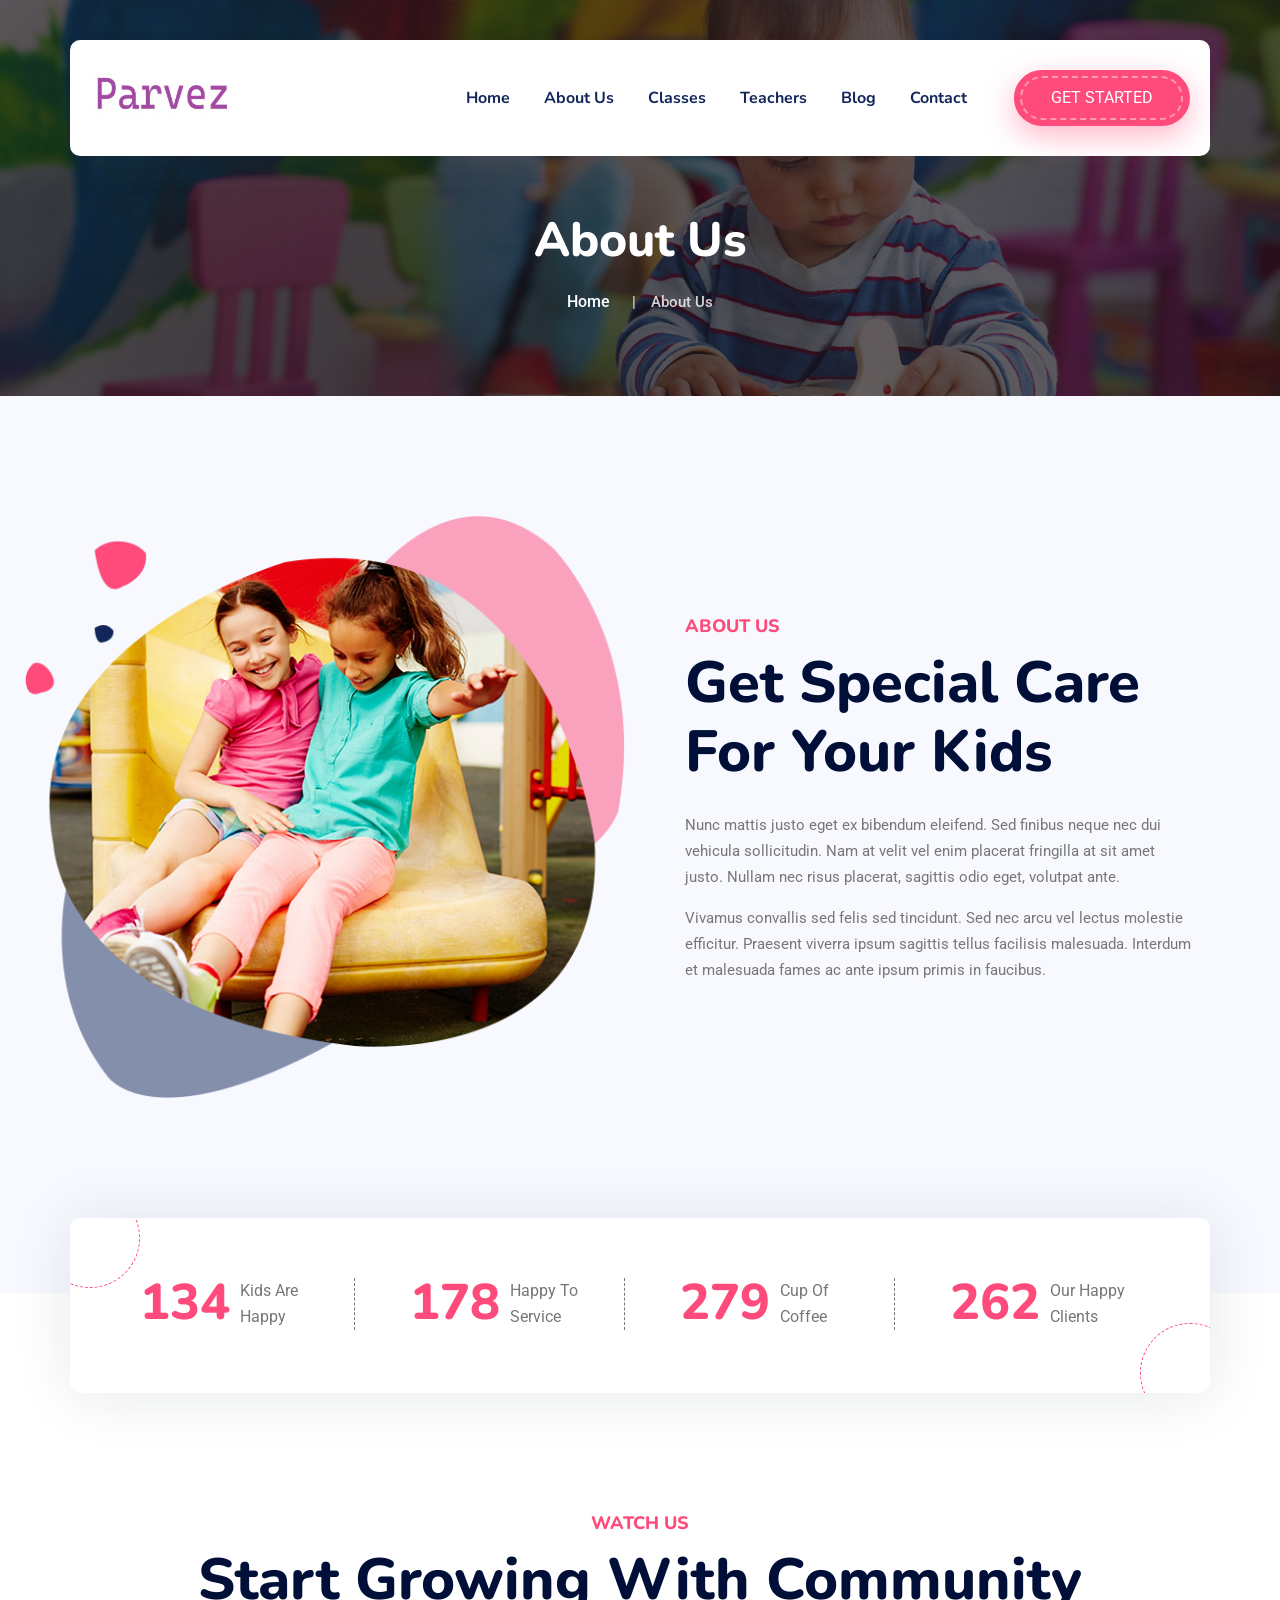
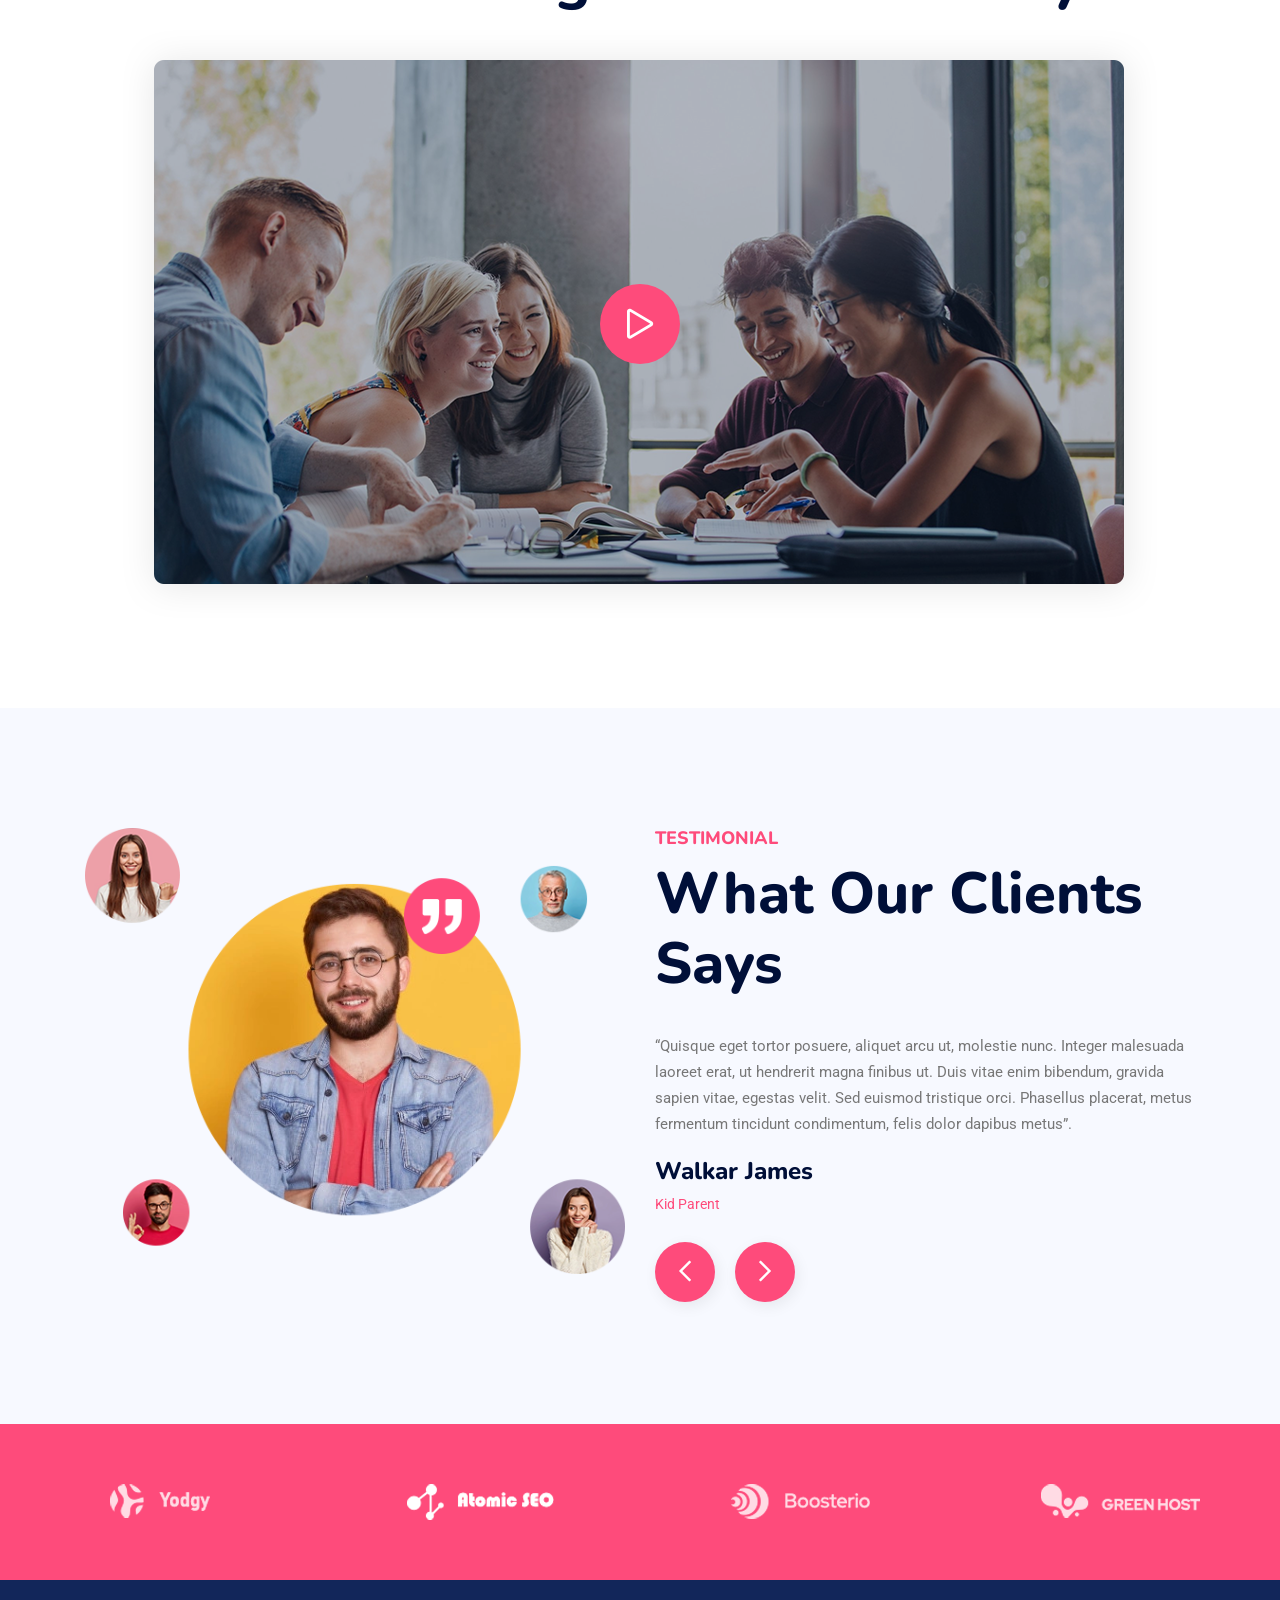
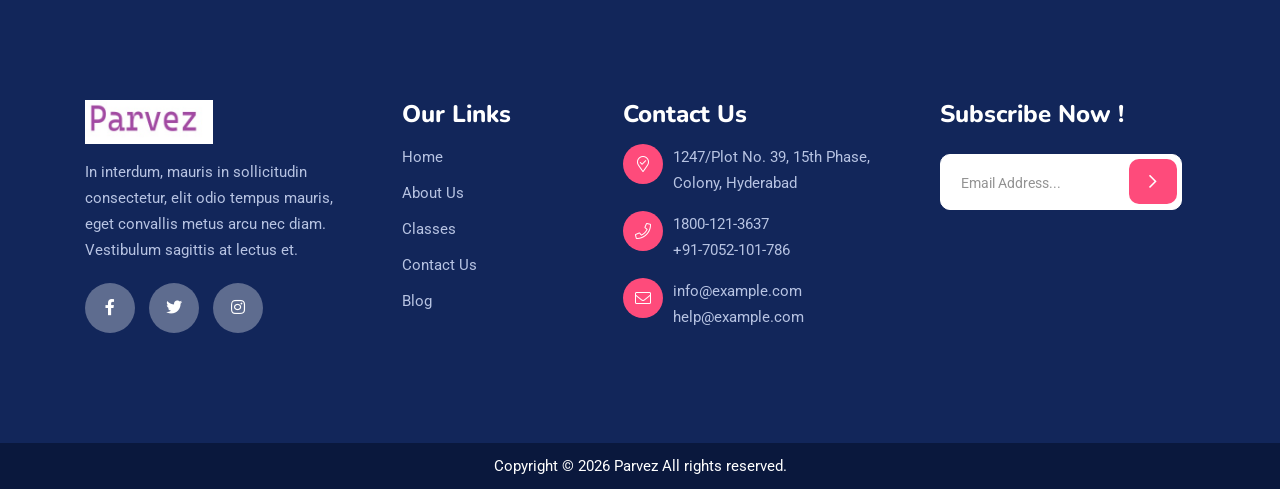
==== commit 6a6f887a: "Add files via upload" ====
--- a/about.html
+++ b/about.html
@@ -8,7 +8,7 @@
 <head>
     <meta charset="utf-8">
     <meta http-equiv="x-ua-compatible" content="ie=edge">
-    <title>Kidso - Modern Kindergarten & Baby Care PHP Template</title>
+    <title>Parvez</title>
     <meta name="description" content="">
     <meta name="viewport" content="width=device-width, initial-scale=1">
     <link rel="shortcut icon" type="image/x-icon" href="img/favicon.ico">
